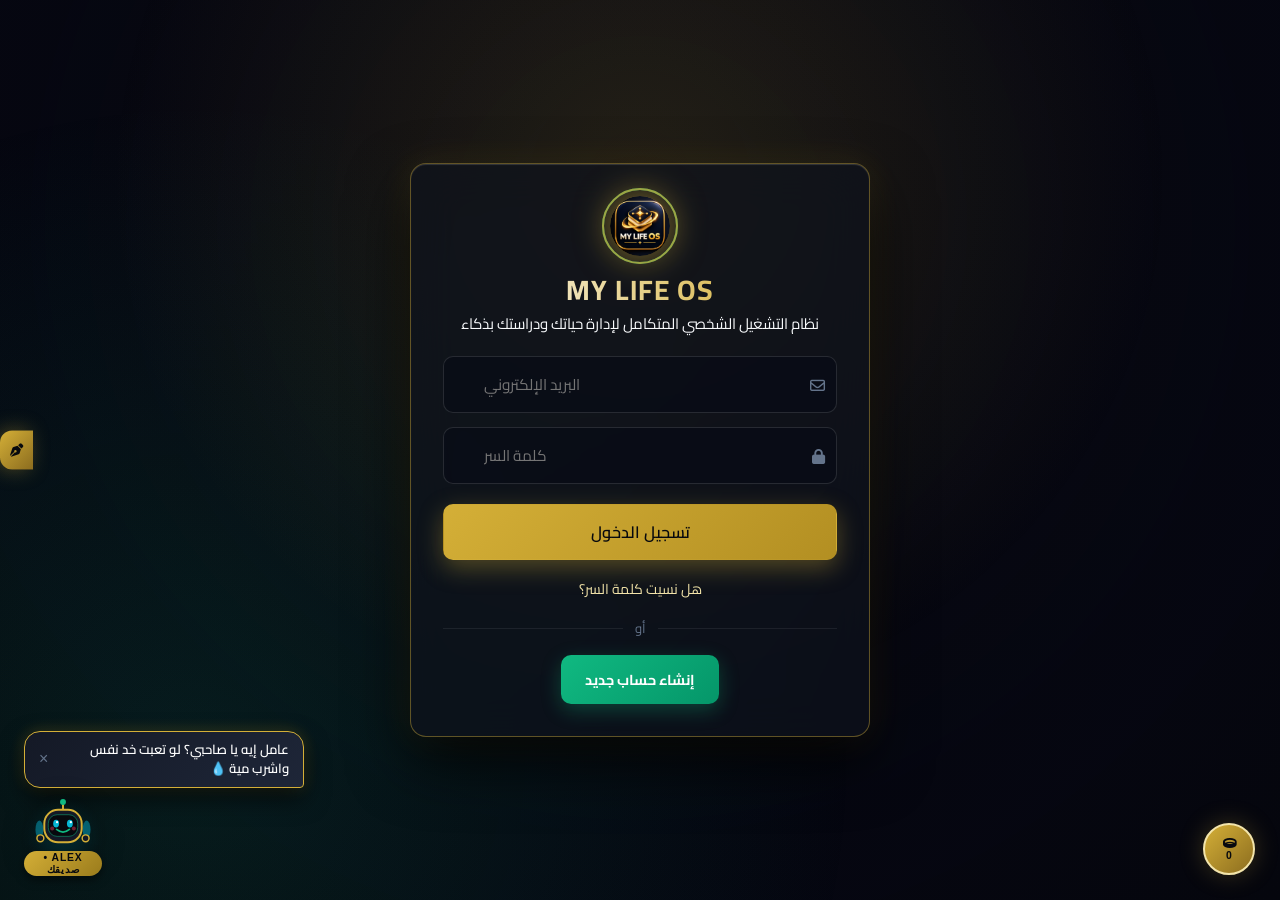
==== index.html @ 6764533e "Update index.html" ====
<!DOCTYPE html>
<html lang="ar" dir="rtl" data-theme="dark" data-font-size="normal">
<head>
  <meta charset="UTF-8" />
  <meta name="viewport" content="width=device-width, initial-scale=1.0, maximum-scale=5.0" />
  <meta name="theme-color" content="#07090e" />
  <meta name="description" content="MY LIFE OS — Complete Personal Life Operating System powered by Firebase & AI" />
  <title>MY LIFE OS | نظام تشغيل الحياة الشخصي</title>
<link rel="icon" type="image/svg+xml" href="data:image/svg+xml,<svg xmlns='http://www.w3.org/2000/svg' viewBox='0 0 100 100'><rect width='100' height='100' rx='24' fill='%2307090e'/><circle cx='50' cy='50' r='32' fill='%23d4af37'/></svg>" />
  <link rel="manifest" href="manifest.json" />
<!-- Google Fonts: Cairo & Inter -->
  <link rel="preconnect" href="https://fonts.googleapis.com">
  <link rel="preconnect" href="https://fonts.gstatic.com" crossorigin>
  <link href="https://fonts.googleapis.com/css2?family=Cairo:wght@400;500;600;700;800&family=Inter:wght@400;500;600;700&display=swap" rel="stylesheet">

  <!-- FontAwesome Icons -->
  <link rel="stylesheet" href="https://cdnjs.cloudflare.com/ajax/libs/font-awesome/6.5.1/css/all.min.css" />

  <!-- Chart.js for Real Firestore Analytics -->
  <script src="https://cdn.jsdelivr.net/npm/chart.js@4.4.1/dist/chart.umd.min.js"></script>

  <!-- Main Stylesheet -->
  <link rel="stylesheet" href="style.css" />
</head>
<body>

  <!-- Global Toast & Status Notification Bar -->
   <!-- شاشة حجب الهواتف (PC / Laptop Only Guard - English) -->
  <div id="desktop-only-guard" class="desktop-only-guard">
    <div class="desktop-guard-card">
      <div class="guard-icon-wrap">
        <i class="fa-solid fa-desktop"></i>
      </div>
      <h2>Desktop Experience Required</h2>
      <p><strong>MY LIFE OS</strong> is a high-performance personal operating system engineered exclusively for <strong>Desktop & Laptop</strong> workstations.</p>
      <div class="guard-badge">
        <i class="fa-solid fa-triangle-exclamation"></i> Mobile & Phone browsers are not supported. Please open this platform on your PC or Laptop.
      </div>
    </div>
  </div>

<!-- 7. النافذة العائمة المصغرة الاحترافية (Compact Mini-HUD 200x60) -->
  <div id="mini-floating-pomo" class="mini-floating-pomo hidden">
    <div class="mini-hud-top">
      <span class="live-dot"></span>
      <span id="mini-hud-tree">🌱</span>
      <strong id="mini-pomo-time">25:00</strong>
      <button type="button" id="btn-mini-pomo-pause" class="btn-icon-xs" title="إيقاف/تشغيل"><i class="fa-solid fa-pause"></i></button>
      <button type="button" id="btn-mini-pomo-open" class="btn-icon-xs gold-text" title="تكبير المؤقت"><i class="fa-solid fa-expand"></i></button>
    </div>
    <div class="mini-hud-progress-track">
      <div id="mini-pomo-bar" class="mini-hud-progress-fill" style="width: 0%"></div>
    </div>
  </div>

  <!-- 1. شاشة قفل النظام الذكية بكود PIN (Smart Auto-Lock Screen - Alt+L) -->
  <div id="pin-lock-overlay" class="pin-lock-overlay hidden">
    <div class="pin-lock-card luxury-glass-card">
      <div class="brand-logo-circle pulse-gold-ring">
        <img src="logo.png" alt="Logo" class="brand-logo-img" onerror="this.style.display='none'" />
      </div>
      <h2 class="shimmer-title mt-2">MY LIFE <span>OS</span> LOCKED</h2>
      <p id="pin-lock-clock" class="gold-text" style="font-family:'Inter',sans-serif; font-size:1.5rem; font-weight:800; margin:6px 0;">00:00</p>
      <p class="small-muted mb-2">النظام مؤمّن لحماية خصوصيتك. أدخل كود الـ PIN (4 أرقام) للمتابعة:</p>
      <form id="pin-unlock-form" class="pin-input-wrap">
        <input type="password" id="pin-unlock-input" maxlength="4" pattern="[0-9]*" inputmode="numeric" placeholder="••••" required autofocus />
        <button type="submit" class="btn btn-gold btn-block mt-2"><i class="fa-solid fa-unlock-keyhole"></i> فتح النظام</button>
      </form>
    </div>
  </div>
  <div id="toast-container" class="toast-container" aria-live="polite"></div>

  <!-- Network Offline Banner -->
  <div id="network-banner" class="network-banner hidden">
    <i class="fa-solid fa-wifi-slash"></i>
    <span data-i18n="offline_warning">أنت غير متصل بالإنترنت حالياً. لن يتم اعتماد العمليات حتى نجاح المزامنة مع Firebase.</span>
  </div>

<!-- طبقة الخلفية السينمائية الفخمة (الشخصية الغامضة / الأنمي) بدون أي بطء للجهاز -->
  <div id="custom-app-wallpaper" class="custom-app-wallpaper"></div>

<!-- =========================================================
       1. AUTHENTICATION VIEW (SLEEK FACEBOOK-STYLE UI + LOGO.PNG)
  ========================================================== -->
  <section id="auth-view" class="auth-wrapper">
    <div class="auth-card luxury-glass-card">
      <div class="auth-brand">
        <div class="brand-logo-circle pulse-gold-ring">
          <img src="logo.png" alt="MY LIFE OS" class="brand-logo-img" onerror="this.style.display='none';this.nextElementSibling.style.display='inline-block';" />
          <i class="fa-solid fa-layer-group" style="display:none;"></i>
        </div>
        <h1 class="shimmer-title">MY LIFE <span>OS</span></h1>
        <p id="auth-subtitle-text">نظام التشغيل الشخصي المتكامل لإدارة حياتك ودراستك بذكاء</p>
      </div>

      <!-- Auth Form -->
      <form id="auth-form" autocomplete="on">
        <div id="auth-name-group" class="form-group hidden">
          <div class="input-icon-wrap">
            <i class="fa-regular fa-user"></i>
            <input type="text" id="auth-name" placeholder="الاسم الكامل (مثال: Ahmed M Hosny)" />
          </div>
        </div>

        <div class="form-group">
          <div class="input-icon-wrap">
            <i class="fa-regular fa-envelope"></i>
            <input type="email" id="auth-email" required placeholder="البريد الإلكتروني" dir="ltr" />
          </div>
        </div>

        <div id="auth-password-group" class="form-group">
          <div class="input-icon-wrap">
            <i class="fa-solid fa-lock"></i>
            <input type="password" id="auth-password" minlength="6" placeholder="كلمة السر" dir="ltr" />
          </div>
        </div>

        <button type="submit" id="btn-auth-submit" class="btn btn-gold btn-block btn-luxury-shine">
          <span id="auth-submit-label">تسجيل الدخول</span>
        </button>
      </form>

      <!-- روابط التنقل الأنيقة على طريقة فيسبوك -->
      <div class="fb-style-auth-footer">
        <button type="button" id="btn-forgot-pass-link" class="fb-forgot-link">هل نسيت كلمة السر؟</button>

        <div class="fb-auth-divider"><span>أو</span></div>

        <button type="button" id="btn-switch-auth-mode" class="btn btn-create-account">
          إنشاء حساب جديد
        </button>
      </div>
    </div>
  </section>
  <!-- =========================================================
       2. MAIN APPLICATION SHELL (PROTECTED)
  ========================================================== -->
  <div id="app-shell" class="app-shell hidden">

    <!-- Desktop Sidebar -->
    <aside id="sidebar" class="sidebar">
<div class="sidebar-header">
        <div class="brand-box">
          <div class="brand-icon">
            <img src="logo.png" alt="Logo" class="sidebar-logo-img" />
          </div>
          <div>
            <h2>MY LIFE <span>OS</span></h2>
            <small id="sidebar-user-status">Online • Synced</small>
          </div>
        </div>
        <!-- نظام المستويات ونقاط الخبرة التحفيزي (XP & Leveling) -->
        <div class="xp-level-box mt-2">
          <div class="flex-between">
            <span id="user-level-badge" class="badge badge-gold">Lv. 1 • المبتدئ الطموح</span>
            <small id="user-xp-text" class="small-muted">0 XP</small>
          </div>
          <div class="progress-bar-track">
            <div id="user-xp-bar" class="progress-bar-fill" style="width: 10%"></div>
          </div>
        </div>
      </div>

      <nav class="sidebar-nav">
        <button class="nav-item active" data-view="dashboard">
          <i class="fa-solid fa-gauge-high"></i> <span data-i18n="nav_dashboard">لوحة التحكم</span>
        </button>
        <button class="nav-item" data-view="tasks">
          <i class="fa-solid fa-list-check"></i> <span data-i18n="nav_tasks">إدارة المهام</span>
        </button>
        <button class="nav-item" data-view="calendar">
          <i class="fa-regular fa-calendar-days"></i> <span data-i18n="nav_calendar">التقويم والمواعيد</span>
        </button>
        <button class="nav-item" data-view="university">
          <i class="fa-solid fa-graduation-cap"></i> <span data-i18n="nav_university">الجامعة والدراسة</span>
        </button>
        <button class="nav-item" data-view="islamic">
          <i class="fa-solid fa-mosque"></i> <span data-i18n="nav_islamic">القرآن والعبادة</span>
        </button>
        <button class="nav-item" data-view="projects">
          <i class="fa-solid fa-code-branch"></i> <span data-i18n="nav_projects">المشاريع والبرمجة</span>
        </button>
        <button class="nav-item" data-view="languages">
          <i class="fa-solid fa-language"></i> <span data-i18n="nav_languages">تطوير الذات واللغات</span>
        </button>
        <button class="nav-item" data-view="finance">
          <i class="fa-solid fa-wallet"></i> <span data-i18n="nav_finance">الإدارة المالية</span>
        </button>
        <button class="nav-item" data-view="notes">
          <i class="fa-regular fa-note-sticky"></i> <span data-i18n="nav_notes">الملاحظات والمعرفة</span>
        </button>
        <button class="nav-item" data-view="files">
          <i class="fa-solid fa-vault"></i> <span data-i18n="nav_files">خزنة الملفات</span>
        </button>
        <button class="nav-item" data-view="media">
          <i class="fa-solid fa-circle-play"></i> <span data-i18n="nav_media">مركز الوسائط والروابط</span>
        </button>
        <button class="nav-item" data-view="ai">
          <i class="fa-solid fa-wand-magic-sparkles"></i> <span data-i18n="nav_ai">المساعد الذكي AI</span>
        </button>
        <button class="nav-item" data-view="reports">
          <i class="fa-solid fa-chart-pie"></i> <span data-i18n="nav_reports">التقارير والإحصائيات</span>
        </button>
        <button class="nav-item" data-view="search">
          <i class="fa-solid fa-magnifying-glass"></i> <span data-i18n="nav_search">محرك البحث الشامل</span>
        </button>
        <button class="nav-item" data-view="settings">
          <i class="fa-solid fa-sliders"></i> <span data-i18n="nav_settings">الإعدادات والحساب</span>
        </button>
      </nav>

      <div class="sidebar-footer">
        <div class="user-mini-card" id="btn-open-profile">
          <img id="user-avatar-img" src="https://ui-avatars.com/api/?name=User&background=d4af37&color=07090e" alt="Avatar" />
          <div class="user-mini-info">
            <strong id="user-display-name">...</strong>
            <small id="user-display-email">...</small>
          </div>
        </div>
        <button id="btn-logout-sidebar" class="btn-icon-danger" title="تسجيل الخروج">
          <i class="fa-solid fa-power-off"></i>
        </button>
      </div>
    </aside>

    <!-- Main Workspace Area -->
    <main class="main-content">

      <!-- Top Header -->
      <header class="topbar">
        <div class="topbar-start">
          <button id="btn-mobile-menu" class="btn-icon mobile-only" aria-label="Menu">
            <i class="fa-solid fa-bars"></i>
          </button>
          <div>
            <h1 id="current-view-title">لوحة التحكم</h1>
            <p id="live-datetime" class="datetime-text">...</p>
          </div>
        </div>

        <div class="topbar-end">
          <button id="btn-quick-search" class="btn-icon" title="بحث شامل">
            <i class="fa-solid fa-magnifying-glass"></i>
          </button>
          <button id="btn-quick-ai" class="btn-icon gold-glow" title="المساعد الذكي">
            <i class="fa-solid fa-wand-magic-sparkles"></i>
          </button>
          <!-- زر البومودورو وأصوات التركيز الذهني -->
          <button id="btn-topbar-pomo" class="btn-icon" title="مؤقت بومودورو للتركيز">
            <i class="fa-solid fa-stopwatch"></i>
            <span id="topbar-pomo-badge" class="pomo-mini-badge hidden">25:00</span>
          </button>
          <button id="btn-topbar-ambient" class="btn-icon" title="أصوات التركيز والمطر">
            <i class="fa-solid fa-headphones"></i>
          </button>
          <button id="btn-wallpaper-studio" class="btn-icon gold-glow" title="تغيير خلفية الموقع والمؤقت (صور غامضة / أنمي / صورتك الخاصة)">
            <i class="fa-solid fa-image"></i>
          </button>
<!-- أزرار الأوامر الصوتية، قفل الشاشة، درع الخصوصية، ووضع التركيز -->
          <button id="btn-voice-cmd" class="btn-icon gold-glow" title="الأوامر الصوتية السريعة (قل: أضف مهمة، شغل إذاعة القاهرة، افتح البومودورو...)">
            <i class="fa-solid fa-microphone-lines"></i>
          </button>
          <button id="btn-lock-screen" class="btn-icon" title="قفل الشاشة بكود PIN (Alt+L)">
            <i class="fa-solid fa-lock"></i>
          </button>
          <button id="btn-privacy-shield" class="btn-icon" title="درع الخصوصية (إخفاء الأرقام)">
            <i class="fa-solid fa-eye"></i>
          </button>
          <button id="btn-zen-mode" class="btn-icon" title="وضع التركيز المطلق (Zen Mode)">
            <i class="fa-solid fa-compress"></i>
          </button>
          <button id="btn-open-cmd" class="btn btn-outline btn-sm" title="لوحة الأوامر السريعة">
            <i class="fa-solid fa-terminal"></i> <span class="cmd-shortcut">Ctrl+K</span>
          </button>
          <button id="btn-theme-toggle" class="btn-icon" title="تبديل المظهر">
            <i class="fa-solid fa-moon"></i>
          </button>
          <button id="btn-lang-toggle" class="btn-icon" title="تغيير اللغة">
            <span class="lang-code">EN</span>
          </button>
          <button id="btn-install-pwa" class="btn btn-gold btn-sm hidden">
            <i class="fa-solid fa-download"></i> <span data-i18n="install_app">تثبيت التطبيق</span>
          </button>
        </div>
      </header>



      <!-- =====================================================
           VIEW 1: DASHBOARD
      ====================================================== -->
      <section id="view-dashboard" class="view-section active">
<!-- البانر الرئيسي المدمج مع الموجز الذكي المتفاعل مع الوقت (صباحاً / مساءً) -->
<div class="welcome-banner">
          <div style="max-width: 680px;">
            <div class="flex-between" style="justify-content:flex-start; gap:10px; margin-bottom:6px; flex-wrap:wrap;">
              <span id="briefing-time-badge" class="badge badge-gold"><i class="fa-solid fa-wand-magic-sparkles"></i> موجز القيادة الذكي</span>
              <span class="small-muted" id="briefing-time-label">تحديث لحظي</span>
              <button type="button" id="btn-speak-briefing" class="btn btn-xs btn-outline" title="استمع لملخص يومك ومهامك بصوت مسموع">
                <i class="fa-solid fa-volume-high gold-text"></i> اقرأ لي موجز اليوم صوتياً
              </button>
            </div>
            <h2><span id="time-greeting-prefix">مرحباً بعودتك،</span> <span id="dash-user-name" class="gold-text">...</span></h2>
            <p id="morning-briefing-text" class="briefing-content">جاري تحليل يومك ومهامك الحالية...</p>
          </div>
          <div class="quick-actions-row">
            <button class="btn btn-gold btn-sm" data-quick-add="task"><i class="fa-solid fa-plus"></i> مهمة</button>
            <button class="btn btn-outline btn-sm" data-quick-add="expense"><i class="fa-solid fa-coins"></i> معاملة</button>
            <button class="btn btn-outline btn-sm" data-quick-add="note"><i class="fa-solid fa-pen"></i> ملاحظة</button>
            <button class="btn btn-outline btn-sm" data-quick-add="event"><i class="fa-regular fa-calendar-plus"></i> موعد</button>
            <button id="btn-open-time-capsule" class="btn btn-outline btn-sm"><i class="fa-solid fa-hourglass-half gold-text"></i> كبسولة الزمن</button>
            <button id="btn-generate-daily-card" class="btn btn-gold btn-sm"><i class="fa-solid fa-trophy"></i> بطاقة إنجازي</button>
          </div>
        </div>

        <!-- شريط الطاقة + رادار الاختبارات + شبكة الالتزام -->
        <div class="super-os-bar">
          <div class="os-mini-widget">
            <div class="flex-between">
              <strong><i class="fa-solid fa-battery-full gold-text"></i> طاقتك الحالية</strong>
              <span id="energy-advice-badge" class="badge badge-gold">اختر حالتك</span>
            </div>
            <div class="energy-pills-row mt-2">
              <button type="button" class="energy-btn" data-energy="high">🔥 عالية جداً</button>
              <button type="button" class="energy-btn" data-energy="medium">⚡ متوسطة</button>
              <button type="button" class="energy-btn" data-energy="low">☕ هادئة</button>
            </div>
          </div>

          <div class="os-mini-widget" id="exam-radar-widget">
            <div class="flex-between">
              <strong><i class="fa-solid fa-satellite-dish gold-text"></i> رادار الاختبارات والمراجعة المتباعدة</strong>
              <span id="exam-radar-badge" class="badge badge-emerald">آمن</span>
            </div>
            <p id="exam-radar-text" class="small-muted mt-2">لا توجد اختبارات عاجلة خلال 48 ساعة.</p>
          </div>

          <div class="os-mini-widget">
            <div class="flex-between">
              <strong><i class="fa-solid fa-fire-flame-curved gold-text"></i> سلسلة الالتزام (Heatmap)</strong>
              <button type="button" id="btn-customize-dash" class="btn btn-xs btn-outline">
                <i class="fa-solid fa-table-columns"></i> الكروت
              </button>
            </div>
            <div id="habit-heatmap-grid" class="habit-heatmap-grid mt-2"></div>
          </div>
        </div>

        <!-- كروت الإحصائيات بستايل SHADOW CORE مع أشرطة التقدم المضيئة -->
        <div class="kpi-grid">
          <div class="kpi-card shadow-kpi">
            <div class="flex-between" style="width:100%">
              <div class="kpi-info">
                <span class="kpi-label">مهام اليوم المتبقية</span>
                <h3 id="kpi-tasks-today">0</h3>
                <small id="kpi-tasks-sub">0 مكتملة من 0</small>
              </div>
              <div class="kpi-icon gold"><i class="fa-solid fa-list-check"></i></div>
            </div>
            <div class="progress-bar-track"><div id="kpi-bar-tasks" class="progress-bar-fill" style="width:0%"></div></div>
          </div>

          <div class="kpi-card shadow-kpi">
            <div class="flex-between" style="width:100%">
              <div class="kpi-info">
                <span class="kpi-label">الصلوات المسجلة اليوم</span>
                <h3 id="kpi-prayers-today">0 / 5</h3>
                <small id="kpi-quran-sub">الورد اليومي: 0 آية</small>
              </div>
              <div class="kpi-icon emerald"><i class="fa-solid fa-mosque"></i></div>
            </div>
            <div class="progress-bar-track"><div id="kpi-bar-prayers" class="progress-bar-fill" style="width:0%"></div></div>
          </div>

          <div class="kpi-card shadow-kpi">
            <div class="flex-between" style="width:100%">
              <div class="kpi-info">
                <span class="kpi-label">المشاريع والمواد النشطة</span>
                <h3 id="kpi-active-projects">0</h3>
                <small id="kpi-projects-sub">متوسط الإنجاز: 0%</small>
              </div>
              <div class="kpi-icon blue"><i class="fa-solid fa-code-branch"></i></div>
            </div>
            <div class="progress-bar-track"><div id="kpi-bar-projects" class="progress-bar-fill" style="width:0%"></div></div>
          </div>

          <div class="kpi-card shadow-kpi">
            <div class="flex-between" style="width:100%">
              <div class="kpi-info">
                <span class="kpi-label">صافي الرصيد الحالي</span>
                <h3 id="kpi-net-balance">0 EGP</h3>
                <small id="kpi-expense-month">مصروفات الشهر: 0</small>
              </div>
              <div class="kpi-icon purple"><i class="fa-solid fa-wallet"></i></div>
            </div>
            <div class="progress-bar-track"><div id="kpi-bar-finance" class="progress-bar-fill" style="width:65%"></div></div>
          </div>
        </div>

        <!-- Dashboard Widgets Grid -->
        <div class="dashboard-grid">
          <div class="card">
            <div class="card-header">
              <h3><i class="fa-solid fa-bolt gold-text"></i> أولويات ومهام اليوم</h3>
              <button class="btn-link" data-goto="tasks">عرض الكل</button>
            </div>
            <div id="dash-priority-tasks" class="widget-body"></div>
          </div>

          <div class="card">
            <div class="card-header">
              <h3><i class="fa-regular fa-calendar-check gold-text"></i> المواعيد والامتحانات القادمة</h3>
              <button class="btn-link" data-goto="calendar">التقويم</button>
            </div>
            <div id="dash-upcoming-events" class="widget-body"></div>
          </div>

          <div class="card">
            <div class="card-header">
              <h3><i class="fa-solid fa-diagram-project gold-text"></i> تقدم المشاريع والمواد</h3>
              <button class="btn-link" data-goto="projects">المشاريع</button>
            </div>
            <div id="dash-active-projects" class="widget-body"></div>
          </div>
<div class="card">
            <div class="card-header">
              <h3><i class="fa-regular fa-note-sticky gold-text"></i> آخر الملاحظات المثبتة</h3>
              <button class="btn-link" data-goto="notes">الملاحظات</button>
            </div>
            <div id="dash-recent-notes" class="widget-body"></div>
          </div>

<div class="card">
            <div class="card-header">
              <h3><i class="fa-solid fa-vault gold-text"></i> كبسولة الزمن (رسائل للمستقبل)</h3>
              <button class="btn-link" id="btn-add-capsule-card">+ رسالة جديدة</button>
            </div>
            <div id="dash-time-capsules" class="widget-body"></div>
          </div>

          <div class="card">
            <div class="card-header">
              <h3><i class="fa-solid fa-tree gold-text"></i> حديقة أشجار التركيز (Habit Forest)</h3>
              <span id="forest-count-badge" class="badge badge-emerald">0 شجرة مثمرة</span>
            </div>
            <div id="dash-habit-forest" class="widget-body"></div>
          </div>
        </div>
      </section>

      <!-- =====================================================
           VIEW 2: TASK MANAGEMENT
      ====================================================== -->
      <section id="view-tasks" class="view-section">
        <div class="section-toolbar">
          <div class="filters-row">
            <input type="search" id="task-search" class="input-sm" placeholder="ابحث في المهام..." />
            <select id="task-filter-status" class="select-sm">
              <option value="all">كل الحالات</option>
              <option value="Pending">قيد الانتظار (Pending)</option>
              <option value="In Progress">جاري التنفيذ (In Progress)</option>
              <option value="Completed">مكتملة (Completed)</option>
              <option value="Cancelled">ملغاة (Cancelled)</option>
            </select>
            <select id="task-filter-priority" class="select-sm">
              <option value="all">كل الأولويات</option>
              <option value="Urgent">عاجل (Urgent)</option>
              <option value="High">مرتفع (High)</option>
              <option value="Medium">متوسط (Medium)</option>
              <option value="Low">منخفض (Low)</option>
            </select>
            <select id="task-filter-range" class="select-sm">
              <option value="all">كل الأوقات</option>
              <option value="today">مهام اليوم</option>
              <option value="week">هذا الأسبوع</option>
              <option value="month">هذا الشهر</option>
              <option value="overdue">المتأخرة (Overdue)</option>
            </select>
          </div>
<div class="filters-row">
            <button type="button" id="btn-toggle-kanban" class="btn btn-outline btn-sm">
              <i class="fa-solid fa-table-columns gold-text"></i> <span id="kanban-toggle-label">عرض لوحة Kanban</span>
            </button>
            <button id="btn-open-task-modal" class="btn btn-gold btn-sm">
              <i class="fa-solid fa-plus"></i> إضافة مهمة جديدة
            </button>
          </div>
        </div>

        <div id="tasks-list-container" class="items-grid"></div>
      </section>

      <!-- =====================================================
           VIEW 3: CALENDAR
      ====================================================== -->
      <section id="view-calendar" class="view-section">
        <div class="section-toolbar">
          <div class="calendar-nav">
            <button id="cal-prev" class="btn btn-outline btn-sm"><i class="fa-solid fa-chevron-right"></i></button>
            <h3 id="cal-current-label">...</h3>
            <button id="cal-next" class="btn btn-outline btn-sm"><i class="fa-solid fa-chevron-left"></i></button>
          </div>
          <div class="filters-row">
            <div class="btn-group">
              <button class="btn btn-sm btn-outline active" data-cal-mode="month">شهري</button>
              <button class="btn btn-sm btn-outline" data-cal-mode="week">أسبوعي</button>
              <button class="btn btn-sm btn-outline" data-cal-mode="day">يومي</button>
            </div>
            <button id="btn-open-event-modal" class="btn btn-gold btn-sm">
              <i class="fa-solid fa-plus"></i> إضافة حدث / موعد
            </button>
          </div>
        </div>

        <div class="calendar-layout">
          <div class="card calendar-board-card">
            <div id="calendar-grid-container"></div>
          </div>
          <div class="card">
            <div class="card-header">
              <h3>الأحداث والمواعيد المسجلة</h3>
            </div>
            <div id="calendar-events-list" class="widget-body"></div>
          </div>
        </div>
      </section>

      <!-- =====================================================
           VIEW 4: UNIVERSITY
      ====================================================== -->
      <section id="view-university" class="view-section">
        <div class="section-toolbar">
          <div class="btn-group">
            <button class="btn btn-outline active" data-uni-tab="subjects">المواد والجدول</button>
            <button class="btn btn-outline" data-uni-tab="lectures">المحاضرات والتكليفات</button>
            <button class="btn btn-outline" data-uni-tab="grades">الامتحانات والدرجات</button>
          </div>
<div class="filters-row">
            <button id="btn-add-subject" class="btn btn-gold btn-sm"><i class="fa-solid fa-book-medical"></i> مادة جديدة</button>
            <button id="btn-add-lecture" class="btn btn-outline btn-sm"><i class="fa-solid fa-file-circle-plus"></i> محاضرة / واجب</button>
            <button id="btn-gpa-simulator" class="btn btn-outline btn-sm"><i class="fa-solid fa-calculator gold-text"></i> حاسبة GPA والامتياز</button>
            <button id="btn-exam-crunch-mode" class="btn btn-danger btn-sm"><i class="fa-solid fa-fire"></i> طوارئ ليلة الامتحان</button>
            <button id="btn-feynman-ai" class="btn btn-outline btn-sm"><i class="fa-solid fa-brain gold-text"></i> محاكي فاينمان AI</button>
          </div>
        </div>

        <div id="uni-subjects-panel" class="uni-panel">
          <div id="subjects-container" class="items-grid"></div>
        </div>

        <div id="uni-lectures-panel" class="uni-panel hidden">
          <div id="lectures-container" class="items-grid"></div>
        </div>

        <div id="uni-grades-panel" class="uni-panel hidden">
          <div class="card">
            <div class="card-header">
              <h3>سجل الدرجات وحساب المعدل الفعلي</h3>
              <span id="uni-overall-avg" class="badge badge-gold">المتوسط التراكمي: 0%</span>
            </div>
            <div id="grades-container" class="widget-body"></div>
          </div>
        </div>
      </section>

      <!-- =====================================================
           VIEW 5: ISLAMIC LIFE (QURAN & WORSHIP)
      ====================================================== -->
      <section id="view-islamic" class="view-section">
<!-- شريط منبه صيام النوافل ومصحف الحفظ التلقائي -->
        <div class="section-toolbar">
          <div class="flex-between" style="gap:12px; flex-wrap:wrap;">
            <span id="fasting-reminder-badge" class="badge badge-gold">
              <i class="fa-solid fa-moon"></i> جاري فحص أيام الصيام المستحبة...
            </span>
            <span id="quran-bookmark-label" class="small-muted">آخر وقف مصحف: صفحة 1 - سورة الفاتحة</span>
          </div>
          <div class="filters-row">
            <button type="button" id="btn-khatmah-settings" class="btn btn-outline btn-sm">
              <i class="fa-solid fa-kaaba gold-text"></i> خطة الختمة الذكية
            </button>
            <button type="button" id="btn-open-quran-reader" class="btn btn-gold btn-sm">
              <i class="fa-solid fa-book-open-reader"></i> فتح المصحف وحفظ الوقف التلقائي
            </button>
          </div>
        </div>

        <!-- كارت ختمة القرآن الذكية وحاسبة الورد اليومي (Smart Khatmah Planner) -->
        <div class="card mb-4" style="margin-bottom: 18px;">
          <div class="flex-between" style="flex-wrap:wrap; gap:12px;">
            <div>
              <h3><i class="fa-solid fa-book-quran gold-text"></i> ختمة القرآن الذكية وحاسبة الختم (604 صفحة)</h3>
              <p id="khatmah-daily-advice" class="small-muted mt-1">حدد مدة الختمة ليحسب لك النظام الورد اليومي المطلوب بالصفحات.</p>
            </div>
            <div class="filters-row">
              <span id="khatmah-pct-badge" class="badge badge-emerald">إنجاز الختمة: 0%</span>
              <button type="button" id="btn-khatmah-done-today" class="btn btn-gold btn-sm">
                <i class="fa-solid fa-check-double"></i> أتممت ورد اليوم (+حفظ)
              </button>
            </div>
          </div>
          <div class="progress-bar-track mt-2">
            <div id="khatmah-progress-bar" class="progress-bar-fill" style="width: 0%"></div>
          </div>
        </div>
        <!-- مشغل القرآن الكريم الصوتي المباشر بأشهر القراء -->
<!-- الإذاعات المباشرة (إذاعة القرآن الكريم من القاهرة + أشهر الإذاعات) والمشغل الصوتي -->
        <div class="card mb-4" style="margin-bottom: 18px;">
          <!-- صف البث الإذاعي المباشر 24/7 -->
          <div class="flex-between" style="flex-wrap:wrap; gap:12px; padding-bottom:14px; border-bottom:1px solid var(--border-subtle);">
            <div>
              <div class="flex-between" style="justify-content:flex-start; gap:8px;">
                <h3><i class="fa-solid fa-tower-broadcast gold-text"></i> البث المباشر للإذاعات الإسلامية (24 ساعة)</h3>
                <span id="radio-live-indicator" class="badge badge-danger hidden"><span class="live-dot" style="background:#ef4444; box-shadow:0 0 8px #ef4444;"></span> مباشر الآن</span>
              </div>
              <small id="radio-current-station-label" class="small-muted">اختر إذاعة القرآن الكريم من القاهرة أو أي إذاعة مباشرة لتعمل في الخلفية أثناء مذاكرتك</small>
            </div>
            <div class="filters-row">
              <button type="button" id="btn-cairo-radio-quick" class="btn btn-gold btn-sm">
                <i class="fa-solid fa-radio"></i> 🇪🇬 إذاعة القرآن الكريم من القاهرة (مباشر)
              </button>
              <select id="live-radio-select" class="select-sm">
                <option value="cairo">🇪🇬 إذاعة القرآن الكريم من القاهرة (البث الرسمي)</option>
                <option value="https://backup.qurango.net/radio/abdulbasit_abdulsamad_mojawwad">🎙️ إذاعة الشيخ عبد الباسط عبد الصمد (مجود)</option>
                <option value="https://backup.qurango.net/radio/mohammed_siddiq_alminshawi_mojawwad">🎙️ إذاعة الشيخ محمد صديق المنشاوي (مجود)</option>
                <option value="https://backup.qurango.net/radio/mahmoud_khalil_alhussary_mojawwad">🎙️ إذاعة الشيخ محمود خليل الحصري</option>
                <option value="https://backup.qurango.net/radio/mustafa_ismail">🎙️ إذاعة الشيخ مصطفى إسماعيل</option>
                <option value="https://backup.qurango.net/radio/mohammad_refaat">🎙️ إذاعة الشيخ محمد رفعت (تراث نادر)</option>
                <option value="https://backup.qurango.net/radio/mahmoud_ali_albanna_mojawwad">🎙️ إذاعة الشيخ محمود علي البنا</option>
                <option value="https://backup.qurango.net/radio/haram">🕋 إذاعة الحرم المكي والتلاوات الحجازية</option>
                <option value="https://backup.qurango.net/radio/salma">🌿 إذاعة التلاوات الخاشعة الهادئة</option>
                <option value="https://backup.qurango.net/radio/tafseer">📖 إذاعة تفسير القرآن الكريم</option>
                <option value="https://backup.qurango.net/radio/roqiah">🛡️ إذاعة الرقية الشرعية وآيات السكينة</option>
                <option value="https://backup.qurango.net/radio/athkar">☀️ إذاعة أذكار الصباح والمساء</option>
                <option value="https://backup.qurango.net/radio/fatwa">📚 إذاعة الفتاوى والعلوم الشرعية</option>
              </select>
              <button type="button" id="btn-play-live-radio" class="btn btn-outline btn-sm">
                <i class="fa-solid fa-satellite-dish gold-text"></i> تشغيل الإذاعة المختارة
              </button>
            </div>
          </div>

          <!-- صف اختيار السور والقراء حسب الطلب -->
          <div class="flex-between mt-2" style="flex-wrap:wrap; gap:12px;">
            <div>
              <strong><i class="fa-solid fa-headphones-simple gold-text"></i> أو اختر سورة محددة بصوت قارئك المفضل:</strong>
            </div>
            <div class="filters-row">
              <select id="quran-reciter-select" class="select-sm">
                <option value="https://server8.mp3quran.net/afs">الشيخ مشاري راشد العفاسي</option>
                <option value="https://server10.mp3quran.net/minsh">الشيخ محمد صديق المنشاوي</option>
                <option value="https://server13.mp3quran.net/husr">الشيخ محمود خليل الحصري</option>
                <option value="https://server7.mp3quran.net/basit">الشيخ عبد الباسط عبد الصمد</option>
                <option value="https://server11.mp3quran.net/yasser">الشيخ ياسر الدوسري</option>
                <option value="https://server6.mp3quran.net/qtm">الشيخ ناصر القطامي</option>
                <option value="https://server12.mp3quran.net/maher">الشيخ ماهر المعيقلي</option>
              </select>
              <select id="quran-surah-select" class="select-sm">
                <option value="001">سورة الفاتحة</option>
                <option value="002">سورة البقرة</option>
                <option value="003">سورة آل عمران</option>
                <option value="018">سورة الكهف</option>
                <option value="019">سورة مريم</option>
                <option value="036">سورة يس</option>
                <option value="055">سورة الرحمن</option>
                <option value="056">سورة الواقعة</option>
                <option value="067">سورة الملك</option>
              </select>
              <button type="button" id="btn-play-quran-stream" class="btn btn-gold btn-sm">
                <i class="fa-solid fa-play"></i> تشغيل السورة
              </button>
            </div>
          </div>
          <audio id="quran-audio-player" controls class="mt-2" style="width:100%; height:40px;"></audio>
        </div>
        <div class="dashboard-grid">
          <!-- كارت مواقيت الصلاة الدقيقة لمصر والعداد التنازلي -->
          <div class="card prayer-times-card">
            <div class="card-header">
              <h3><i class="fa-solid fa-kaaba gold-text"></i> مواقيت الصلاة اليوم (توقيت القاهرة)</h3>
              <span id="next-prayer-countdown" class="badge badge-gold">جاري الحساب...</span>
            </div>
            <div id="egypt-prayer-times-grid" class="prayer-times-grid"></div>
          </div>
          <!-- Daily Prayers Card -->
          <div class="card">
            <div class="card-header">
              <h3><i class="fa-solid fa-mosque gold-text"></i> سجل الصلوات اليومي</h3>
              <input type="date" id="prayer-date-picker" class="input-sm" />
            </div>
            <div class="prayer-tracker-list" id="prayer-tracker-list">
              <!-- Populated dynamically with Fajr, Dhuhr, Asr, Maghrib, Isha -->
            </div>
          </div>

          <!-- Quran Progress & Hifz Log -->
          <div class="card">
            <div class="card-header">
              <h3><i class="fa-solid fa-book-quran gold-text"></i> ورد القرآن والحفظ والمراجعة</h3>
              <button id="btn-add-quran-log" class="btn btn-gold btn-sm"><i class="fa-solid fa-plus"></i> تسجيل ورد</button>
            </div>
            <div id="quran-logs-container" class="widget-body"></div>
          </div>
        </div>

        <!-- Authentic Adhkar & Islamic Knowledge -->
        <div class="dashboard-grid mt-4">
          <div class="card">
            <div class="card-header">
              <h3><i class="fa-solid fa-sun gold-text"></i> الأذكار الصحيحة المأثورة</h3>
              <div class="btn-group">
                <button class="btn btn-xs btn-outline active" data-adhkar-time="morning">أذكار الصباح</button>
                <button class="btn btn-xs btn-outline" data-adhkar-time="evening">أذكار المساء</button>
              </div>
            </div>
            <div id="adhkar-list-container" class="widget-body"></div>
          </div>

          <div class="card">
            <div class="card-header">
              <h3><i class="fa-solid fa-feather-pointed gold-text"></i> طلب العلم والفوائد العلمية</h3>
              <button id="btn-add-islamic-note" class="btn btn-outline btn-sm"><i class="fa-solid fa-plus"></i> إضافة درس / فائدة</button>
            </div>
            <div id="islamic-study-container" class="widget-body"></div>
          </div>
        </div>
      </section>

<!-- =====================================================
           VIEW 6: PROJECTS & CODING (DEV ENGINEERING HUB)
      ====================================================== -->
      <section id="view-projects" class="view-section">
        <div class="section-toolbar">
          <div class="filters-row">
            <input type="search" id="project-search" class="input-sm" placeholder="ابحث في المشاريع والتقنيات..." />
            <button type="button" id="btn-open-snippets" class="btn btn-outline btn-sm">
              <i class="fa-solid fa-code gold-text"></i> خزنة الأكواد (Snippets)
            </button>
            <button type="button" id="btn-open-buglog" class="btn btn-outline btn-sm">
              <i class="fa-solid fa-bug gold-text"></i> سجل الأخطاء (Bug Log)
            </button>
<button type="button" id="btn-open-roadmap" class="btn btn-outline btn-sm">
              <i class="fa-solid fa-route gold-text"></i> خريطة المهارات (Roadmap)
            </button>
            <button type="button" id="btn-export-portfolio-pdf" class="btn btn-gold btn-sm">
              <i class="fa-solid fa-file-pdf"></i> تصدير CV & Portfolio احترافي
            </button>
          </div>
          <button id="btn-open-project-modal" class="btn btn-gold btn-sm">
            <i class="fa-solid fa-plus"></i> مشروع برمجي جديد
          </button>
        </div>
        <div id="projects-container" class="items-grid"></div>
      </section>

      <!-- =====================================================
           VIEW 7: SELF DEVELOPMENT & LANGUAGES
      ====================================================== -->
      <section id="view-languages" class="view-section">
        <div class="section-toolbar">
          <div class="filters-row">
            <input type="search" id="vocab-search" class="input-sm" placeholder="ابحث في الكلمات أو المعاني..." />
            <select id="vocab-lang-filter" class="select-sm">
              <option value="all">كل اللغات</option>
              <option value="English">English</option>
              <option value="German">Deutsch</option>
              <option value="French">Français</option>
              <option value="Spanish">Español</option>
            </select>
          </div>
          <div class="filters-row">
            <button id="btn-add-vocab" class="btn btn-gold btn-sm"><i class="fa-solid fa-plus"></i> كلمة جديدة</button>
            <button id="btn-add-skill-log" class="btn btn-outline btn-sm"><i class="fa-solid fa-chart-line"></i> تسجيل ممارسة / دورة</button>
          </div>
        </div>

        <div class="dashboard-grid">
          <div class="card">
            <div class="card-header"><h3>قاموس الكلمات والمفردات المحفوظة</h3></div>
            <div id="vocab-container" class="widget-body"></div>
          </div>
          <div class="card">
            <div class="card-header"><h3>سجل المهارات الأربع والدورات</h3></div>
            <div id="skills-log-container" class="widget-body"></div>
          </div>
        </div>
      </section>

      <!-- =====================================================
           VIEW 8: FINANCE MANAGER
      ====================================================== -->
      <section id="view-finance" class="view-section">
        <div class="section-toolbar">
          <div class="filters-row">
            <input type="search" id="finance-search" class="input-sm" placeholder="ابحث في المعاملات..." />
            <select id="finance-type-filter" class="select-sm">
              <option value="all">الكل (دخل ومصروفات)</option>
              <option value="income">الدخل فقط</option>
              <option value="expense">المصروفات فقط</option>
            </select>
          </div>
<div class="filters-row">
            <button id="btn-add-subscription" class="btn btn-outline btn-sm"><i class="fa-solid fa-calendar-check gold-text"></i> اشتراك / قسط شهري</button>
            <button id="btn-add-saving-goal" class="btn btn-outline btn-sm"><i class="fa-solid fa-piggy-bank gold-text"></i> هدف ادخار (الحصالة)</button>
            <button id="btn-set-budget" class="btn btn-outline btn-sm"><i class="fa-solid fa-bullseye"></i> تحديد الميزانية</button>
            <button id="btn-add-transaction" class="btn btn-gold btn-sm"><i class="fa-solid fa-plus"></i> تسجيل معاملة مالية</button>
          </div>
        </div>

        <div class="kpi-grid">
          <div class="kpi-card">
            <div class="kpi-icon emerald"><i class="fa-solid fa-arrow-trend-up"></i></div>
            <div class="kpi-info">
              <span class="kpi-label">إجمالي الدخل</span>
              <h3 id="fin-total-income">0</h3>
            </div>
          </div>
          <div class="kpi-card">
            <div class="kpi-icon danger"><i class="fa-solid fa-arrow-trend-down"></i></div>
            <div class="kpi-info">
              <span class="kpi-label">إجمالي المصروفات</span>
              <h3 id="fin-total-expense">0</h3>
            </div>
          </div>
          <div class="kpi-card">
            <div class="kpi-icon gold"><i class="fa-solid fa-scale-balanced"></i></div>
            <div class="kpi-info">
              <span class="kpi-label">الميزانية الشهرية المحددة</span>
              <h3 id="fin-monthly-budget">غير محددة</h3>
              <small id="fin-budget-status">أضف ميزانيتك للمتابعة</small>
            </div>
          </div>
        </div>

<div class="dashboard-grid">
          <div class="card">
            <div class="card-header"><h3>سجل المعاملات المالية</h3></div>
            <div id="transactions-container" class="widget-body"></div>
          </div>
          <div class="card">
            <div class="card-header">
              <h3><i class="fa-solid fa-rotate gold-text"></i> الالتزامات والاشتراكات الشهرية الثابتة</h3>
              <span id="subs-total-badge" class="badge badge-gold">0 EGP / شهرياً</span>
            </div>
            <div id="subscriptions-container" class="widget-body"></div>
          </div>
          <div class="card">
            <div class="card-header">
              <h3><i class="fa-solid fa-piggy-bank gold-text"></i> الحصالة الذكية وأهداف الادخار</h3>
              <span id="savings-total-badge" class="badge badge-emerald">0 EGP مدخر</span>
            </div>
            <div id="savings-goals-container" class="widget-body"></div>
          </div>
          <div class="card">
            <div class="card-header"><h3>مقارنة الدخل بالمصروفات</h3></div>
            <div class="chart-wrapper">
              <canvas id="finance-chart"></canvas>
            </div>
          </div>
        </div>
      </section>

      <!-- =====================================================
           VIEW 9: NOTES & KNOWLEDGE BASE
      ====================================================== -->
      <section id="view-notes" class="view-section">
        <div class="section-toolbar">
          <div class="filters-row">
            <input type="search" id="notes-search" class="input-sm" placeholder="ابحث في العناوين، المحتوى، أو الوسوم..." />
          </div>
          <div class="filters-row">
            <button id="btn-voice-note" class="btn btn-outline btn-sm"><i class="fa-solid fa-microphone"></i> إملاء صوتي</button>
            <button id="btn-add-note" class="btn btn-gold btn-sm"><i class="fa-solid fa-plus"></i> ملاحظة جديدة</button>
          </div>
        </div>
        <div id="notes-container" class="items-grid"></div>
      </section>

      <!-- =====================================================
           VIEW 10: FILE VAULT (FIREBASE STORAGE)
      ====================================================== -->
      <section id="view-files" class="view-section">
        <div class="section-toolbar">
          <div class="filters-row">
            <input type="search" id="files-search" class="input-sm" placeholder="ابحث في أسماء الملفات أو المجلدات..." />
            <select id="files-folder-filter" class="select-sm">
              <option value="all">كل المجلدات</option>
              <option value="University">الجامعة (University)</option>
              <option value="Projects">المشاريع (Projects)</option>
              <option value="Documents">وثائق عامة (Documents)</option>
              <option value="Media">وسائط (Media)</option>
            </select>
          </div>
          <button id="btn-upload-file" class="btn btn-gold btn-sm">
            <i class="fa-solid fa-cloud-arrow-up"></i> رفع ملف إلى الخزنة
          </button>
        </div>

        <!-- Upload Progress Box -->
        <div id="file-upload-progress-box" class="upload-progress-box hidden">
          <div class="flex-between">
            <span id="upload-filename-label">جاري الرفع...</span>
            <span id="upload-percent-label">0%</span>
          </div>
          <div class="progress-bar-track">
            <div id="upload-progress-bar" class="progress-bar-fill" style="width: 0%"></div>
          </div>
        </div>

        <div id="files-container" class="items-grid"></div>
      </section>

      <!-- =====================================================
           VIEW 11: MEDIA CENTER & LEGAL DOWNLOADER
      ====================================================== -->
      <section id="view-media" class="view-section">
        <div class="dashboard-grid">
          <!-- Link Inspector & Legal Media Downloader -->
          <div class="card">
            <div class="card-header">
              <h3><i class="fa-solid fa-link gold-text"></i> فاحص الروابط، المشاركة، والتنزيل القانوني</h3>
            </div>
            <div class="form-group">
              <label>الصق أي رابط (أو استقبله عبر مشاركة Android Web Share Target)</label>
              <div class="input-action-row">
                <input type="url" id="media-url-input" dir="ltr" placeholder="https://example.com/video.mp4 or YouTube/Social URL" />
                <button id="btn-inspect-url" class="btn btn-gold btn-sm">فحص الرابط</button>
              </div>
            </div>

            <!-- Detected URL Info Panel -->
            <div id="media-inspect-result" class="inspect-box hidden">
              <div class="flex-between">
                <strong id="inspect-platform-name">...</strong>
                <span id="inspect-type-badge" class="badge badge-gold">...</span>
              </div>
              <p id="inspect-url-display" class="small-muted break-all"></p>
              <p id="inspect-legal-notice" class="small-note"></p>

              <div id="media-preview-container" class="media-preview-box"></div>

              <div class="config-actions mt-2">
                <button id="btn-save-link-firestore" class="btn btn-outline btn-sm">
                  <i class="fa-regular fa-bookmark"></i> حفظ في الروابط
                </button>
                <button id="btn-direct-download" class="btn btn-gold btn-sm hidden">
                  <i class="fa-solid fa-download"></i> تنزيل الملف المسموح قانونياً
                </button>
                <button id="btn-cancel-download" class="btn btn-danger btn-sm hidden">
                  <i class="fa-solid fa-xmark"></i> إلغاء التنزيل
                </button>
              </div>

              <!-- Real Stream Download Progress -->
              <div id="media-dl-progress-wrap" class="upload-progress-box hidden mt-2">
                <div class="flex-between">
                  <span id="media-dl-status">جاري التنزيل...</span>
                  <span id="media-dl-bytes">0 KB</span>
                </div>
                <div class="progress-bar-track">
                  <div id="media-dl-bar" class="progress-bar-fill" style="width:0%"></div>
                </div>
              </div>
            </div>
          </div>

          <!-- Playlist Manager & Local/Direct Player -->
          <div class="card">
            <div class="card-header">
<h3><i class="fa-solid fa-music gold-text"></i> مدير قوائم التشغيل والمشغل</h3>
              <button id="btn-add-playlist-item" class="btn btn-outline btn-sm"><i class="fa-solid fa-plus"></i> إضافة لقائمة التشغيل</button>
            </div>
<div class="player-box">
              <video id="main-media-player" controls class="media-player-element"></video>
              <div class="player-extra-controls">
                <button type="button" id="btn-video-pip" class="btn btn-xs btn-outline" title="تشغيل في نافذة عائمة PiP">
                  <i class="fa-solid fa-arrow-up-right-from-square"></i> نافذة عائمة (PiP)
                </button>
                <button type="button" id="btn-add-timestamp" class="btn btn-xs btn-gold" title="حفظ علامة زمنية عند اللحظة الحالية">
                  <i class="fa-solid fa-bookmark"></i> حفظ علامة زمنية (Bookmark)
                </button>
              </div>
              <!-- قائمة العلامات الزمنية المحفوظة للمقطع -->
              <div id="video-timestamps-list" class="timestamps-container"></div>
            </div>
            
            <div id="playlist-container" class="widget-body mt-2"></div>
          </div>
        </div>

        <div class="card mt-4">
          <div class="card-header">
            <h3>الروابط المحفوظة والمصنفة</h3>
            <input type="search" id="saved-links-search" class="input-sm" placeholder="ابحث في الروابط المحفوظة..." />
          </div>
          <div id="saved-links-container" class="items-grid"></div>
        </div>
      </section>

      <!-- =====================================================
           VIEW 12: AI PERSONAL ASSISTANT
      ====================================================== -->
      <section id="view-ai" class="view-section">
        <div class="ai-layout">
          <div class="card ai-chat-card">
<div class="card-header">
              <div>
                <h3><i class="fa-solid fa-wand-magic-sparkles gold-text"></i> المساعد الشخصي الذكي (AI Life Assistant)</h3>
                <small class="small-muted">متصل بالذكاء الاصطناعي الحقيقي لمحادثتك وتنظيم جدولك وتنفيذ أوامرك فوراً</small>
              </div>
              <button id="btn-ai-settings" class="btn btn-outline btn-sm">
                <i class="fa-solid fa-key"></i> مفتاح Gemini (اختياري)
              </button>
            </div>

            <!-- Quick AI Prompts -->
            <div class="ai-suggestions">
              <button class="chip" data-ai-prompt="نظم يومي واقترح جدولاً بناءً على مهامي الحالية">تنظيم اليوم</button>
              <button class="chip" data-ai-prompt="حلل المهام المتأخرة واقترح الأولويات">تحليل المهام المتأخرة</button>
              <button class="chip" data-ai-prompt="أضف مذاكرة دوائر كهربائية غداً الساعة 5">مثال إجراء: إضافة مهمة</button>
              <button class="chip" data-ai-prompt="سجل مصروف 250 جنيه مراجع دراسية">مثال إجراء: تسجيل مصروف</button>
              <button class="chip" data-ai-prompt="لخص إنجازاتي ومشاريعي النشطة">ملخص الإنجازات</button>
            </div>

            <!-- Chat Messages Log -->
            <div id="ai-messages-box" class="ai-messages-box"></div>

            <!-- Pending Action Confirmation Card (Shown before writing to Firebase) -->
            <div id="ai-confirmation-card" class="ai-confirm-box hidden">
              <h4><i class="fa-solid fa-shield-halved gold-text"></i> تأكيد تنفيذ الإجراء في Firebase</h4>
              <p id="ai-confirm-summary">...</p>
              <pre id="ai-confirm-payload" dir="ltr" class="code-preview"></pre>
              <div class="config-actions">
                <button id="btn-confirm-ai-action" class="btn btn-gold btn-sm">
                  <i class="fa-solid fa-check"></i> تأكيد وتنفيذ في قاعدة البيانات
                </button>
                <button id="btn-cancel-ai-action" class="btn btn-outline btn-sm">
                  <i class="fa-solid fa-xmark"></i> إلغاء
                </button>
              </div>
            </div>

            <!-- Chat Input -->
            <form id="ai-chat-form" class="ai-input-row">
              <input type="text" id="ai-user-input" required placeholder="اطلب تنظيم يومك، أو اكتب أمراً مثل: أضف مذاكرة دوائر كهربائية غداً الساعة 5..." />
              <button type="submit" class="btn btn-gold">
                <i class="fa-solid fa-paper-plane"></i> إرسال
              </button>
            </form>
          </div>
        </div>
      </section>

      <!-- =====================================================
           VIEW 13: WEEKLY & MONTHLY REPORTS
      ====================================================== -->
      <section id="view-reports" class="view-section">
        <div class="dashboard-grid">
          <div class="card">
            <div class="card-header"><h3>توزيع حالات المهام الفعلية</h3></div>
            <div class="chart-wrapper"><canvas id="report-tasks-chart"></canvas></div>
          </div>
          <div class="card">
            <div class="card-header"><h3>تقدم المشاريع والمواد الدراسية</h3></div>
            <div class="chart-wrapper"><canvas id="report-projects-chart"></canvas></div>
          </div>
        </div>
        <div class="card mt-4">
          <div class="card-header"><h3>ملخص الأداء الأسبوعي والشهري الحقيقي</h3></div>
          <div id="reports-summary-metrics" class="kpi-grid"></div>
        </div>
      </section>

      <!-- =====================================================
           VIEW 14: UNIFIED SEARCH ENGINE
      ====================================================== -->
      <section id="view-search" class="view-section">
        <div class="card">
          <div class="section-toolbar">
            <input type="search" id="global-search-input" class="input-lg" placeholder="ابحث في المهام، الملاحظات، المشاريع، المواد، الملفات، الروابط، الكلمات، والأحداث..." />
            <select id="global-search-scope" class="select-sm">
              <option value="all">كل الأقسام</option>
              <option value="tasks">المهام</option>
              <option value="notes">الملاحظات</option>
              <option value="projects">المشاريع</option>
              <option value="subjects">المواد الدراسية</option>
              <option value="files">الملفات</option>
              <option value="links">الروابط</option>
              <option value="vocab">الكلمات</option>
              <option value="events">الأحداث</option>
            </select>
          </div>
          <div id="global-search-results" class="items-grid mt-4"></div>
        </div>
      </section>

<!-- =====================================================
           VIEW 15: SETTINGS & ACCOUNT MANAGEMENT (UPGRADED)
      ====================================================== -->
      <section id="view-settings" class="view-section">
        <div class="dashboard-grid">
          <!-- الملف الشخصي ورفع الصورة من الجهاز مباشرة -->
          <div class="card">
            <div class="card-header"><h3><i class="fa-regular fa-id-badge gold-text"></i> الهوية والملف الشخصي</h3></div>
            <form id="settings-profile-form">
              <div class="profile-avatar-upload-box">
                <img id="settings-avatar-preview" src="logo.png" alt="Avatar" />
                <div>
                  <label class="btn btn-outline btn-sm" style="cursor:pointer;">
                    <i class="fa-solid fa-camera gold-text"></i> اختيار صورة من جهازك
                    <input type="file" id="set-photo-file" accept="image/*" class="hidden" />
                  </label>
                  <small class="small-muted d-block mt-1">اختر أي صورة شخصية من كمبيوترك مباشرة</small>
                </div>
              </div>
              <div class="form-group mt-2">
                <label>الاسم المعروض في النظام</label>
                <input type="text" id="set-display-name" required />
              </div>
              <div class="form-group">
                <label>اللقب أو التخصص الدراسي (يظهر في بطاقة الإنجاز)</label>
                <input type="text" id="set-user-bio" placeholder="مثال: هندسة الحاسبات والبرمجيات" />
              </div>
              <button type="submit" class="btn btn-gold btn-sm btn-block">حفظ وتحديث الملف الشخصي</button>
            </form>
          </div>

          <!-- التفضيلات المتقدمة والتحكم في النظام -->
          <div class="card">
            <div class="card-header"><h3><i class="fa-solid fa-sliders gold-text"></i> تخصيص النظام والتركيز</h3></div>
            <div class="form-group">
              <label>العملة الأساسية للحسابات المالية</label>
              <select id="set-currency" class="select-sm" style="width:100%">
                <option value="EGP">جنيه مصري (EGP)</option>
                <option value="SAR">ريال سعودي (SAR)</option>
                <option value="USD">دولار أمريكي (USD)</option>
                <option value="EUR">يورو (EUR)</option>
              </select>
            </div>
            <div class="form-group">
              <label>حجم خطوط الواجهة</label>
              <select id="set-font-size" class="select-sm" style="width:100%">
                <option value="small">صغير ومدمج</option>
                <option value="normal" selected>قياسي مريح</option>
                <option value="large">كبير وواضح</option>
              </select>
            </div>
            <div class="form-group">
              <label>المدة الافتراضية لجلسة التركيز (بالدقائق)</label>
              <select id="set-default-pomo" class="select-sm" style="width:100%">
                <option value="25">25 دقيقة (كلاسيكي)</option>
                <option value="45">45 دقيقة (متوسط)</option>
                <option value="60">60 دقيقة (ساعة كاملة)</option>
              </select>
            </div>
            <div class="form-group">
              <button type="button" id="btn-enable-notifications" class="btn btn-outline btn-sm btn-block">
                <i class="fa-regular fa-bell gold-text"></i> تفعيل التنبيهات الذكية على سطح المكتب
              </button>
            </div>
            <button id="btn-save-preferences" class="btn btn-gold btn-sm btn-block">حفظ تفضيلات النظام سحابياً</button>
          </div>

          <!-- إدارة النسخ الاحتياطي والأمان (بدون أي مصطلحات برمجية معقدة) -->
          <div class="card">
            <div class="card-header"><h3><i class="fa-solid fa-shield-halved gold-text"></i> النسخ الاحتياطي وأمان الحساب</h3></div>
            <p class="small-muted">احفظ نسخة كاملة من مهامك وموادك ومشاريعك على جهازك أو استرجعها في أي وقت بضغطة زر.</p>
<div class="config-actions mt-2" style="flex-wrap:wrap;">
              <button id="btn-export-data" class="btn btn-outline btn-sm">
                <i class="fa-solid fa-cloud-arrow-down gold-text"></i> تحميل نسخة احتياطية كاملة
              </button>
              <label class="btn btn-outline btn-sm" style="cursor:pointer;">
                <i class="fa-solid fa-cloud-arrow-up gold-text"></i> استعادة نسخة محفوظة
                <input type="file" id="input-import-json" accept=".json" class="hidden" />
              </label>
              <button type="button" id="btn-setup-pin" class="btn btn-outline btn-sm">
                <i class="fa-solid fa-key gold-text"></i> تعيين كود قفل الشاشة (PIN)
              </button>
              <button type="button" id="btn-toggle-auto-backup" class="btn btn-outline btn-sm">
                <i class="fa-solid fa-clock-rotate-left gold-text"></i> <span id="auto-backup-label">النسخ التلقائي الأسبوعي: مفعل</span>
              </button>
            </div>
            <hr class="divider" />
            <p class="small-muted mb-2">منطقة التحكم الحساسة:</p>
            <div class="config-actions">
              <button id="btn-delete-all-data" class="btn btn-danger btn-sm">
                <i class="fa-solid fa-rotate-left"></i> تصفير وإعادة ضبط بيانات الحساب
              </button>
              <button id="btn-delete-account" class="btn btn-danger btn-sm">
                <i class="fa-solid fa-user-slash"></i> إغلاق وحذف الحساب نهائياً
              </button>
            </div>
          </div>
        </div>
      </section>

      <!-- Developer Footer Signature -->
      <footer class="app-footer">
        <p>MY LIFE OS &bull; تم تطوير هذا البرنامج بواسطة المهندس <strong>Eng:Ahmed M Hosny</strong></p>
      </footer>
    </main>

    <!-- Mobile Bottom Navigation -->
    <nav class="bottom-nav mobile-only">
      <button class="bottom-nav-item active" data-view="dashboard">
        <i class="fa-solid fa-gauge-high"></i><span>الرئيسية</span>
      </button>
      <button class="bottom-nav-item" data-view="tasks">
        <i class="fa-solid fa-list-check"></i><span>المهام</span>
      </button>
      <button class="bottom-nav-item" data-view="university">
        <i class="fa-solid fa-graduation-cap"></i><span>الجامعة</span>
      </button>
      <button class="bottom-nav-item" data-view="ai">
        <i class="fa-solid fa-wand-magic-sparkles"></i><span>AI</span>
      </button>
      <button class="bottom-nav-item" data-view="settings">
        <i class="fa-solid fa-sliders"></i><span>الإعدادات</span>
      </button>
    </nav>
  </div>

  <!-- =========================================================
       3. UNIVERSAL DYNAMIC MODAL FOR ALL CRUD FORMS
  ========================================================== -->
  <div id="universal-modal" class="modal-overlay hidden">
    <div class="modal-card">
      <div class="modal-header">
        <h3 id="modal-title">إضافة عنصر</h3>
        <button id="btn-close-modal" class="btn-icon"><i class="fa-solid fa-xmark"></i></button>
      </div>
      <form id="universal-modal-form" class="modal-body"></form>
    </div>
  </div>
<!-- السبحة الإلكترونية العائمة الذكية -->
  <div id="floating-tasbeeh-widget" class="floating-tasbeeh">
    <button type="button" id="btn-toggle-tasbeeh" class="tasbeeh-circle-btn" title="السبحة الإلكترونية">
      <i class="fa-solid fa-ring"></i>
      <span id="tasbeeh-mini-count">0</span>
    </button>
    <div id="tasbeeh-popover" class="tasbeeh-popover hidden">
      <div class="flex-between">
        <strong id="tasbeeh-dhikr-name">سبحان الله</strong>
        <button id="btn-reset-tasbeeh" class="btn-link text-danger" title="إعادة الضبط"><i class="fa-solid fa-rotate-right"></i></button>
      </div>
      <div class="tasbeeh-large-count" id="tasbeeh-main-count">0</div>
      <button type="button" id="btn-tasbeeh-click" class="btn btn-gold btn-block">تسبيح (أو اضغط Space)</button>
      <div class="tasbeeh-phrase-select mt-2">
        <select id="select-tasbeeh-phrase" class="select-sm">
          <option value="سبحان الله">سبحان الله</option>
          <option value="الحمد لله">الحمد لله</option>
          <option value="لا إله إلا الله">لا إله إلا الله</option>
          <option value="الله أكبر">الله أكبر</option>
          <option value="أستغفر الله">أستغفر الله</option>
          <option value="اللهم صلِّ على محمد">اللهم صلِّ على محمد</option>
        </select>
      </div>
    </div>
  </div>

  <!-- لوحة الأوامر السريعة (Command Palette - Ctrl + K) -->
  <div id="command-palette-modal" class="cmd-overlay hidden">
    <div class="cmd-card">
      <div class="cmd-search-input-wrap">
        <i class="fa-solid fa-terminal gold-text"></i>
        <input type="text" id="cmd-input" placeholder="اكتب أمراً أو اسم قسم (مهام، جامعة، بومودورو، قرآن، مصروفات)..." autofocus />
        <span class="cmd-esc-badge">ESC للخروج</span>
      </div>
      <div id="cmd-results-list" class="cmd-results-box"></div>
    </div>
  </div>

  <!-- زر الخروج من وضع التركيز المطلق (يظهر فقط في الـ Zen Mode) -->
  <button id="btn-exit-zen" class="exit-zen-floating-btn hidden">
    <i class="fa-solid fa-expand"></i> الخروج من وضع التركيز (ESC)
  </button>
  <!-- المسودة السريعة الجانبية (Quick Scratchpad Drawer) + باقات الأصوات -->
  <button type="button" id="btn-toggle-scratchpad" class="scratchpad-trigger-btn" title="المسودة السريعة وأصوات النظام">
    <i class="fa-solid fa-pen-nib"></i>
  </button>

  <aside id="scratchpad-drawer" class="scratchpad-drawer hidden">
    <div class="flex-between">
      <h4><i class="fa-solid fa-bolt gold-text"></i> المسودة الفورية وأصوات النظام</h4>
      <button type="button" id="btn-close-scratchpad" class="btn-icon"><i class="fa-solid fa-xmark"></i></button>
    </div>
    <p class="small-muted mt-2">اكتب أي فكرة أو رقم سريع هنا (يُحفظ تلقائياً أثناء الكتابة):</p>
    <textarea id="quick-scratchpad-area" rows="7" placeholder="اكتب مسودتك السريعة أو أرقامك العابرة هنا..."></textarea>

    <div class="form-group mt-4">
      <label><i class="fa-solid fa-volume-high gold-text"></i> باقة الأصوات التفاعلية (UI Sound Pack):</label>
      <select id="select-ui-sound-pack" class="select-sm" style="width:100%">
        <option value="apple">نغمة تكنولوجية ناعمة (Apple Touch)</option>
        <option value="mech">كيبورد ميكانيكي فاخر (Thocky Mechanical)</option>
        <option value="mute">صامت تماماً (Silent Mode)</option>
      </select>
    </div>
  </aside>
<!-- =========================================================
       ALEX — FLYING FRIENDLY COMPANION BOT & AI COPILOT
  ========================================================== -->
  <div id="alex-mascot-Root" class="alex-mascot-wrapper">
    <!-- فقاعة الكلام التلقائية الدافئة -->
    <div id="alex-speech-bubble" class="alex-speech-bubble">
      <span id="alex-bubble-text">عامل إيه يا صاحبي؟ لو تعبت خد نفس واشرب مية 💧</span>
      <button type="button" id="btn-hide-alex-bubble" class="alex-bubble-close" title="إخفاء">&times;</button>
    </div>

    <!-- شخصية أليكس الطائرة مع أجنحة الطاقة -->
    <button type="button" id="btn-alex-avatar" class="alex-avatar-btn" title="تحدث مع صديقك أليكس">
      <div class="alex-glow-aura"></div>
      <svg class="alex-cartoon-svg" viewBox="0 0 120 120" xmlns="http://www.w3.org/2000/svg">
        <!-- Jetpack / Wings Glow -->
        <ellipse class="alex-wing-left" cx="12" cy="64" rx="8" ry="18" fill="rgba(6, 182, 212, 0.45)" />
        <ellipse class="alex-wing-right" cx="108" cy="64" rx="8" ry="18" fill="rgba(6, 182, 212, 0.45)" />
        <!-- Antenna -->
        <line x1="60" y1="8" x2="60" y2="24" stroke="#d4af37" stroke-width="4" stroke-linecap="round" />
        <circle class="alex-antenna-bulb" cx="60" cy="8" r="6" fill="#10b981" />
        <!-- Head / Body -->
        <rect x="22" y="24" width="76" height="66" rx="28" fill="#141926" stroke="#d4af37" stroke-width="4" />
        <!-- Inner Screen Face -->
        <rect x="30" y="34" width="60" height="44" rx="18" fill="#07090e" stroke="rgba(16,185,129,0.5)" stroke-width="2" />
        <!-- Animated Glowing Happy Eyes -->
        <g class="alex-eyes">
          <ellipse cx="46" cy="52" rx="6" ry="8" fill="#06b6d4" />
          <ellipse cx="74" cy="52" rx="6" ry="8" fill="#06b6d4" />
          <circle cx="48" cy="49" r="2.4" fill="#ffffff" />
          <circle cx="76" cy="49" r="2.4" fill="#ffffff" />
        </g>
        <!-- Warm Friendly Blush & Smile -->
        <circle cx="38" cy="62" r="4" fill="rgba(244, 63, 94, 0.45)" />
        <circle cx="82" cy="62" r="4" fill="rgba(244, 63, 94, 0.45)" />
        <path class="alex-mouth" d="M 47 64 Q 60 75 73 64" fill="none" stroke="#10b981" stroke-width="3.5" stroke-linecap="round" />
        <!-- Floating Hands -->
        <circle class="alex-hand-left" cx="14" cy="82" r="7" fill="#141926" stroke="#d4af37" stroke-width="3" />
        <circle class="alex-hand-right" cx="106" cy="82" r="7" fill="#141926" stroke="#d4af37" stroke-width="3" />
      </svg>
      <span class="alex-name-tag">ALEX • صديقك</span>
    </button>

    <!-- نافذة دردشة أليكس الودودة والذكية -->
    <div id="alex-chat-popup" class="alex-chat-popup hidden">
      <div class="alex-popup-header">
        <div class="alex-header-info">
          <span class="alex-online-dot"></span>
          <strong>أليكس (Alex) — رفيقك الذكي</strong>
        </div>
        <div class="alex-header-actions">
          <button type="button" id="btn-pin-alex" class="btn-icon" title="تثبيت / السماح لأليكس بالطيران في الشاشة">
            <i class="fa-solid fa-paper-plane"></i>
          </button>
          <button type="button" id="btn-alex-api-key" class="btn-icon" title="إعداد مفتاح Gemini">
            <i class="fa-solid fa-key"></i>
          </button>
          <button type="button" id="btn-alex-close" class="btn-icon" title="إغلاق">
            <i class="fa-solid fa-xmark"></i>
          </button>
        </div>
      </div>

      <!-- أزرار دردشة ودية ونفسية وسريعة -->
      <div class="alex-quick-chips" id="alex-quick-chips">
        <button type="button" class="alex-chip" data-alex-friendly="tired">😮‍💨 حاسس إني تعبان ومفصول</button>
        <button type="button" class="alex-chip" data-alex-friendly="zikr">🌿 ذكرني بالله وادعيلي</button>
        <button type="button" class="alex-chip" data-alex-friendly="water">💧 فكرني أشرب مية وأفصل</button>
        <button type="button" class="alex-chip" data-alex-friendly="joke">😄 قولي حاجة تفتح النفس</button>
        <button type="button" class="alex-chip" data-alex-prompt="رتب لي يومي بشكل هادئ ومريح بدون ضغط بناءً على مهامي.">📅 رتب يومي بهدوء</button>
        <button type="button" class="alex-chip" data-alex-prompt="اسألني 3 أسئلة سريعة وخفيفة في موادي الدراسية.">🧠 اختبرني سريعاً</button>
        <button type="button" class="alex-chip" data-alex-cmd="open-pomo">⏱️ جلسة تركيز</button>
        <button type="button" class="alex-chip" data-alex-cmd="rain-sound">🌧️ صوت مطر هادئ</button>
      </div>

      <!-- رسائل المحادثة مع أليكس -->
      <div id="alex-messages-stream" class="alex-messages-stream">
        <div class="alex-bubble-msg bot">
          أهلاً بيك يا صاحبي! أنا <strong>أليكس</strong> 🤖.. أنا هنا مش بس عشان المذاكرة، لو زهقان أو تعبان أو عايز ندردش في أي حاجة تفتح نفسك اكتبلي أو اختار من الأزرار اللي فوق!
        </div>
      </div>

      <!-- حقل الكتابة المباشر -->
      <form id="alex-popup-form" class="alex-popup-input-row">
        <input type="text" id="alex-popup-input" placeholder="احكي مع أليكس كصاحبك أو اطلب منه أي مساعدة..." required />
        <button type="submit" class="btn btn-gold btn-sm">
          <i class="fa-solid fa-paper-plane"></i>
        </button>
      </form>
    </div>
  </div>
  <!-- Main Application Script (ES Module) -->
  <script type="module" src="script.js"></script>
</body>
</html>
---- style.css ----
/* ==========================================================================
   MY LIFE OS — PREMIUM DARK LUXURY & LIGHT ADAPTIVE DESIGN SYSTEM
   ========================================================================== */

:root {
  --bg-primary: #07090e;
  --bg-secondary: #0f131d;
  --bg-card: #141926;
  --bg-card-hover: #1b2234;
  --border-color: rgba(212, 175, 55, 0.18);
  --border-subtle: rgba(255, 255, 255, 0.07);

  --gold-primary: #d4af37;
  --gold-light: #f3e5ab;
  --gold-glow: rgba(212, 175, 55, 0.25);

  --emerald-primary: #10b981;
  --emerald-glow: rgba(16, 185, 129, 0.2);

  --danger-primary: #ef4444;
  --warning-primary: #f59e0b;
  --info-primary: #3b82f6;

  --text-primary: #f8fafc;
  --text-secondary: #94a3b8;
  --text-muted: #64748b;

  --radius-lg: 16px;
  --radius-md: 12px;
  --radius-sm: 8px;
  --shadow-luxury: 0 12px 32px rgba(0, 0, 0, 0.55);
  --font-base: 15px;
  --transition: all 0.22s cubic-bezier(0.4, 0, 0.2, 1);
}

html[data-theme="light"] {
  --bg-primary: #f4f6fb;
  --bg-secondary: #ffffff;
  --bg-card: #ffffff;
  --bg-card-hover: #f8fafc;
  --border-color: rgba(180, 140, 20, 0.3);
  --border-subtle: rgba(15, 23, 42, 0.09);
  --gold-primary: #b58900;
  --text-primary: #0f172a;
  --text-secondary: #475569;
  --text-muted: #64748b;
  --shadow-luxury: 0 8px 24px rgba(15, 23, 42, 0.08);
}

html[data-font-size="small"] { --font-base: 13.5px; }
html[data-font-size="normal"] { --font-base: 15px; }
html[data-font-size="large"] { --font-base: 17px; }

* {
  box-sizing: border-box;
  margin: 0;
  padding: 0;
}

body {
  font-family: 'Cairo', 'Inter', sans-serif;
  font-size: var(--font-base);
  background-color: var(--bg-primary);
  color: var(--text-primary);
  line-height: 1.6;
  overflow-x: hidden;
  min-height: 100vh;
}

.hidden { display: none !important; }
.gold-text { color: var(--gold-primary); }
.small-muted { font-size: 0.85rem; color: var(--text-secondary); }
.small-note { font-size: 0.85rem; color: var(--emerald-primary); margin-top: 6px; }
.break-all { word-break: break-all; }
.mt-2 { margin-top: 0.75rem; }
.mt-4 { margin-top: 1.25rem; }
.flex-between { display: flex; justify-content: space-between; align-items: center; gap: 8px; }
.divider { border: none; border-top: 1px solid var(--border-subtle); margin: 1rem 0; }

/* ==========================================================================
   TOASTS & BANNERS
   ========================================================================== */
.toast-container {
  position: fixed;
  top: 20px;
  left: 20px;
  z-index: 9999;
  display: flex;
  flex-direction: column;
  gap: 10px;
  max-width: 360px;
}

.toast {
  background: var(--bg-card);
  border: 1px solid var(--border-color);
  border-right: 4px solid var(--gold-primary);
  color: var(--text-primary);
  padding: 12px 16px;
  border-radius: var(--radius-sm);
  box-shadow: var(--shadow-luxury);
  display: flex;
  align-items: center;
  gap: 10px;
  animation: fadeIn 0.25s ease;
}

.toast.success { border-right-color: var(--emerald-primary); }
.toast.error { border-right-color: var(--danger-primary); }

.network-banner, .verify-banner {
  background: rgba(245, 158, 11, 0.15);
  border-bottom: 1px solid var(--warning-primary);
  color: var(--warning-primary);
  padding: 8px 16px;
  text-align: center;
  font-size: 0.9rem;
  display: flex;
  justify-content: center;
  align-items: center;
  gap: 12px;
}

/* ==========================================================================
   AUTHENTICATION VIEW
   ========================================================================== */
.auth-wrapper {
  min-height: 100vh;
  display: flex;
  align-items: center;
  justify-content: center;
  padding: 24px;
  background: radial-gradient(circle at top right, rgba(212, 175, 55, 0.12), transparent 50%),
              radial-gradient(circle at bottom left, rgba(16, 185, 129, 0.08), transparent 50%),
              var(--bg-primary);
}

.auth-card {
  width: 100%;
  max-width: 460px;
  background: var(--bg-card);
  border: 1px solid var(--border-color);
  border-radius: var(--radius-lg);
  padding: 32px;
  box-shadow: var(--shadow-luxury);
}

.auth-brand {
  text-align: center;
  margin-bottom: 20px;
}

.brand-logo-circle {
  width: 60px;
  height: 60px;
  border-radius: 50%;
  margin: 0 auto 12px;
  background: linear-gradient(135deg, var(--gold-primary), #9a7b1c);
  color: #07090e;
  display: flex;
  align-items: center;
  justify-content: center;
  font-size: 1.6rem;
  box-shadow: 0 0 24px var(--gold-glow);
}

.auth-brand h1 {
  font-size: 1.75rem;
  letter-spacing: 1px;
}

.auth-brand h1 span { color: var(--gold-primary); }

.firebase-config-bar {
  display: flex;
  justify-content: space-between;
  align-items: center;
  background: var(--bg-secondary);
  padding: 8px 12px;
  border-radius: var(--radius-sm);
  margin-bottom: 14px;
  border: 1px solid var(--border-subtle);
}

.config-panel {
  background: var(--bg-secondary);
  padding: 14px;
  border-radius: var(--radius-sm);
  border: 1px solid var(--border-color);
  margin-bottom: 16px;
}

.auth-tabs {
  display: grid;
  grid-template-columns: repeat(3, 1fr);
  gap: 6px;
  background: var(--bg-secondary);
  padding: 5px;
  border-radius: var(--radius-sm);
  margin-bottom: 20px;
}

.auth-tab {
  background: transparent;
  border: none;
  color: var(--text-secondary);
  padding: 8px;
  border-radius: 6px;
  cursor: pointer;
  font-family: inherit;
  font-size: 0.85rem;
  font-weight: 600;
  transition: var(--transition);
}

.auth-tab.active {
  background: var(--gold-primary);
  color: #07090e;
}

/* ==========================================================================
   LAYOUT: SIDEBAR + MAIN WORKSPACE
   ========================================================================== */
.app-shell {
  display: grid;
  grid-template-columns: 270px 1fr;
  min-height: 100vh;
}

.sidebar {
  background: var(--bg-secondary);
  border-inline-end: 1px solid var(--border-subtle);
  display: flex;
  flex-direction: column;
  height: 100vh;
  position: sticky;
  top: 0;
  z-index: 100;
}

.sidebar-header {
  padding: 20px;
  border-bottom: 1px solid var(--border-subtle);
}

.brand-box {
  display: flex;
  align-items: center;
  gap: 12px;
}

.brand-icon {
  width: 40px;
  height: 40px;
  border-radius: 10px;
  background: linear-gradient(135deg, var(--gold-primary), #8c6d1f);
  color: #07090e;
  display: flex;
  align-items: center;
  justify-content: center;
  font-size: 1.2rem;
}

.brand-box h2 { font-size: 1.15rem; }
.brand-box h2 span { color: var(--gold-primary); }
.brand-box small { color: var(--emerald-primary); font-size: 0.75rem; display: block; }

.sidebar-nav {
  flex: 1;
  overflow-y: auto;
  padding: 12px;
  display: flex;
  flex-direction: column;
  gap: 4px;
}

.nav-item {
  display: flex;
  align-items: center;
  gap: 12px;
  width: 100%;
  padding: 10px 14px;
  border: none;
  background: transparent;
  color: var(--text-secondary);
  font-family: inherit;
  font-size: 0.92rem;
  font-weight: 600;
  border-radius: var(--radius-sm);
  cursor: pointer;
  text-align: start;
  transition: var(--transition);
}

.nav-item i { width: 20px; text-align: center; font-size: 1rem; }

.nav-item:hover {
  background: var(--bg-card-hover);
  color: var(--text-primary);
}

.nav-item.active {
  background: linear-gradient(90deg, rgba(212, 175, 55, 0.18), transparent);
  color: var(--gold-primary);
  border-inline-start: 3px solid var(--gold-primary);
}

.sidebar-footer {
  padding: 14px;
  border-top: 1px solid var(--border-subtle);
  display: flex;
  align-items: center;
  justify-content: space-between;
  gap: 8px;
}

.user-mini-card {
  display: flex;
  align-items: center;
  gap: 10px;
  cursor: pointer;
  overflow: hidden;
}

.user-mini-card img {
  width: 36px;
  height: 36px;
  border-radius: 50%;
  border: 1px solid var(--gold-primary);
  object-fit: cover;
}

.user-mini-info {
  overflow: hidden;
}

.user-mini-info strong {
  display: block;
  font-size: 0.85rem;
  white-space: nowrap;
  overflow: hidden;
  text-overflow: ellipsis;
}

.user-mini-info small {
  display: block;
  font-size: 0.72rem;
  color: var(--text-muted);
}

/* ==========================================================================
   MAIN CONTENT & TOPBAR
   ========================================================================== */
.main-content {
  display: flex;
  flex-direction: column;
  min-height: 100vh;
  padding-bottom: 70px;
}

.topbar {
  background: var(--bg-secondary);
  border-bottom: 1px solid var(--border-subtle);
  padding: 14px 24px;
  display: flex;
  justify-content: space-between;
  align-items: center;
  position: sticky;
  top: 0;
  z-index: 80;
}

.topbar-start {
  display: flex;
  align-items: center;
  gap: 14px;
}

.topbar-start h1 { font-size: 1.25rem; }
.datetime-text { font-size: 0.8rem; color: var(--text-secondary); }

.topbar-end {
  display: flex;
  align-items: center;
  gap: 10px;
}

.view-section {
  display: none;
  padding: 24px;
  animation: fadeIn 0.2s ease;
  flex: 1;
}

.view-section.active { display: block; }

@keyframes fadeIn {
  from { opacity: 0; transform: translateY(5px); }
  to { opacity: 1; transform: translateY(0); }
}

/* ==========================================================================
   CARDS, GRIDS & WIDGETS
   ========================================================================== */
.welcome-banner {
  background: linear-gradient(135deg, var(--bg-card), rgba(212, 175, 55, 0.08));
  border: 1px solid var(--border-color);
  border-radius: var(--radius-lg);
  padding: 22px 26px;
  display: flex;
  justify-content: space-between;
  align-items: center;
  flex-wrap: wrap;
  gap: 16px;
  margin-bottom: 22px;
}

.quick-actions-row {
  display: flex;
  flex-wrap: wrap;
  gap: 8px;
}

.kpi-grid {
  display: grid;
  grid-template-columns: repeat(auto-fit, minmax(220px, 1fr));
  gap: 16px;
  margin-bottom: 22px;
}

.kpi-card {
  background: var(--bg-card);
  border: 1px solid var(--border-subtle);
  border-radius: var(--radius-md);
  padding: 18px;
  display: flex;
  align-items: center;
  gap: 16px;
  transition: var(--transition);
}

.kpi-card:hover {
  border-color: var(--border-color);
  transform: translateY(-2px);
}

.kpi-icon {
  width: 48px;
  height: 48px;
  border-radius: 12px;
  display: flex;
  align-items: center;
  justify-content: center;
  font-size: 1.3rem;
}

.kpi-icon.gold { background: rgba(212, 175, 55, 0.15); color: var(--gold-primary); }
.kpi-icon.emerald { background: rgba(16, 185, 129, 0.15); color: var(--emerald-primary); }
.kpi-icon.blue { background: rgba(59, 130, 246, 0.15); color: var(--info-primary); }
.kpi-icon.purple { background: rgba(168, 85, 247, 0.15); color: #a855f7; }
.kpi-icon.danger { background: rgba(239, 68, 68, 0.15); color: var(--danger-primary); }

.kpi-info .kpi-label { font-size: 0.82rem; color: var(--text-secondary); }
.kpi-info h3 { font-size: 1.4rem; margin: 2px 0; }
.kpi-info small { font-size: 0.76rem; color: var(--text-muted); }

.dashboard-grid {
  display: grid;
  grid-template-columns: repeat(auto-fit, minmax(340px, 1fr));
  gap: 20px;
}

.card {
  background: var(--bg-card);
  border: 1px solid var(--border-subtle);
  border-radius: var(--radius-md);
  padding: 20px;
  box-shadow: var(--shadow-luxury);
}

.card-header {
  display: flex;
  justify-content: space-between;
  align-items: center;
  padding-bottom: 14px;
  margin-bottom: 14px;
  border-bottom: 1px solid var(--border-subtle);
}

.card-header h3 {
  font-size: 1.05rem;
  display: flex;
  align-items: center;
  gap: 8px;
}

.items-grid {
  display: grid;
  grid-template-columns: repeat(auto-fill, minmax(310px, 1fr));
  gap: 16px;
}

.item-card {
  background: var(--bg-card);
  border: 1px solid var(--border-subtle);
  border-radius: var(--radius-md);
  padding: 16px;
  display: flex;
  flex-direction: column;
  justify-content: space-between;
  gap: 12px;
  transition: var(--transition);
}

.item-card:hover {
  border-color: var(--border-color);
}

/* Empty State Styling */
.empty-state {
  text-align: center;
  padding: 32px 16px;
  color: var(--text-secondary);
  border: 1px dashed var(--border-subtle);
  border-radius: var(--radius-md);
}

.empty-state i {
  font-size: 2.2rem;
  color: var(--gold-primary);
  opacity: 0.75;
  margin-bottom: 10px;
}

.empty-state p {
  font-size: 0.92rem;
  margin-bottom: 12px;
}

/* ==========================================================================
   FORMS, BUTTONS & CONTROLS
   ========================================================================== */
.form-group { margin-bottom: 14px; }
.form-group label {
  display: block;
  font-size: 0.85rem;
  color: var(--text-secondary);
  margin-bottom: 6px;
}

input, select, textarea {
  width: 100%;
  background: var(--bg-secondary);
  border: 1px solid var(--border-subtle);
  color: var(--text-primary);
  padding: 10px 12px;
  border-radius: var(--radius-sm);
  font-family: inherit;
  font-size: 0.92rem;
  transition: var(--transition);
}

input:focus, select:focus, textarea:focus {
  outline: none;
  border-color: var(--gold-primary);
  box-shadow: 0 0 0 2px var(--gold-glow);
}

.input-icon-wrap {
  position: relative;
}

.input-icon-wrap i {
  position: absolute;
  top: 50%;
  inset-inline-start: 12px;
  transform: translateY(-50%);
  color: var(--text-muted);
}

.input-icon-wrap input {
  padding-inline-start: 36px;
}

.section-toolbar {
  display: flex;
  justify-content: space-between;
  align-items: center;
  flex-wrap: wrap;
  gap: 12px;
  margin-bottom: 20px;
  background: var(--bg-card);
  padding: 14px 18px;
  border-radius: var(--radius-md);
  border: 1px solid var(--border-subtle);
}

.filters-row {
  display: flex;
  flex-wrap: wrap;
  align-items: center;
  gap: 10px;
}

.input-sm, .select-sm { width: auto; min-width: 150px; padding: 7px 12px; }
.input-lg { flex: 1; min-width: 260px; }

.btn {
  display: inline-flex;
  align-items: center;
  justify-content: center;
  gap: 8px;
  padding: 9px 16px;
  border-radius: var(--radius-sm);
  font-family: inherit;
  font-size: 0.9rem;
  font-weight: 600;
  border: 1px solid transparent;
  cursor: pointer;
  transition: var(--transition);
}

.btn-gold {
  background: linear-gradient(135deg, var(--gold-primary), #b38f22);
  color: #07090e;
}

.btn-gold:hover { filter: brightness(1.1); }

.btn-outline {
  background: transparent;
  border-color: var(--border-color);
  color: var(--text-primary);
}

.btn-outline:hover, .btn-outline.active {
  background: var(--gold-glow);
  border-color: var(--gold-primary);
}

.btn-danger {
  background: rgba(239, 68, 68, 0.15);
  border-color: var(--danger-primary);
  color: var(--danger-primary);
}

.btn-sm { padding: 6px 12px; font-size: 0.82rem; }
.btn-xs { padding: 4px 8px; font-size: 0.75rem; }
.btn-block { width: 100%; }

.btn-icon, .btn-icon-danger {
  width: 36px;
  height: 36px;
  border-radius: var(--radius-sm);
  background: var(--bg-card);
  border: 1px solid var(--border-subtle);
  color: var(--text-primary);
  display: inline-flex;
  align-items: center;
  justify-content: center;
  cursor: pointer;
  transition: var(--transition);
}

.btn-icon:hover { border-color: var(--gold-primary); color: var(--gold-primary); }
.btn-icon-danger:hover { border-color: var(--danger-primary); color: var(--danger-primary); }

.btn-text-gold, .btn-link {
  background: none;
  border: none;
  color: var(--gold-primary);
  cursor: pointer;
  font-family: inherit;
  font-size: 0.85rem;
}

.badge {
  display: inline-flex;
  align-items: center;
  gap: 5px;
  padding: 3px 9px;
  border-radius: 99px;
  font-size: 0.75rem;
  font-weight: 600;
}

.badge-gold { background: rgba(212, 175, 55, 0.18); color: var(--gold-primary); }
.badge-emerald { background: rgba(16, 185, 129, 0.18); color: var(--emerald-primary); }
.badge-danger { background: rgba(239, 68, 68, 0.18); color: var(--danger-primary); }
.badge-warning { background: rgba(245, 158, 11, 0.18); color: var(--warning-primary); }

/* ==========================================================================
   CALENDAR, PRAYERS, AI CHAT & MEDIA PLAYER
   ========================================================================== */
.calendar-layout {
  display: grid;
  grid-template-columns: 2fr 1fr;
  gap: 20px;
}

.calendar-grid {
  display: grid;
  grid-template-columns: repeat(7, 1fr);
  gap: 6px;
}

.cal-day-header {
  text-align: center;
  font-size: 0.8rem;
  color: var(--text-secondary);
  padding: 6px;
}

.cal-day-cell {
  min-height: 74px;
  background: var(--bg-secondary);
  border: 1px solid var(--border-subtle);
  border-radius: var(--radius-sm);
  padding: 6px;
  font-size: 0.82rem;
  cursor: pointer;
}

.cal-day-cell.today { border-color: var(--gold-primary); }
.cal-event-dot {
  display: block;
  background: var(--gold-glow);
  color: var(--gold-primary);
  font-size: 0.7rem;
  padding: 1px 4px;
  border-radius: 4px;
  margin-top: 3px;
  white-space: nowrap;
  overflow: hidden;
  text-overflow: ellipsis;
}

.prayer-row {
  display: flex;
  justify-content: space-between;
  align-items: center;
  padding: 10px 14px;
  background: var(--bg-secondary);
  border: 1px solid var(--border-subtle);
  border-radius: var(--radius-sm);
  margin-bottom: 8px;
}

.progress-bar-track {
  width: 100%;
  height: 8px;
  background: var(--bg-secondary);
  border-radius: 99px;
  overflow: hidden;
  margin-top: 6px;
}

.progress-bar-fill {
  height: 100%;
  background: linear-gradient(90deg, var(--gold-primary), var(--emerald-primary));
  transition: width 0.3s ease;
}

.ai-messages-box {
  height: 360px;
  overflow-y: auto;
  background: var(--bg-secondary);
  border: 1px solid var(--border-subtle);
  border-radius: var(--radius-sm);
  padding: 16px;
  margin: 12px 0;
  display: flex;
  flex-direction: column;
  gap: 12px;
}

.ai-msg {
  max-width: 85%;
  padding: 10px 14px;
  border-radius: var(--radius-sm);
  font-size: 0.9rem;
}

.ai-msg.user {
  align-self: flex-start;
  background: rgba(212, 175, 55, 0.16);
  border: 1px solid var(--border-color);
}

.ai-msg.assistant {
  align-self: flex-end;
  background: var(--bg-card);
  border: 1px solid var(--border-subtle);
}

.ai-suggestions {
  display: flex;
  flex-wrap: wrap;
  gap: 8px;
}

.chip {
  background: var(--bg-secondary);
  border: 1px solid var(--border-color);
  color: var(--gold-primary);
  padding: 5px 12px;
  border-radius: 99px;
  font-family: inherit;
  font-size: 0.8rem;
  cursor: pointer;
}

.ai-confirm-box {
  background: rgba(212, 175, 55, 0.08);
  border: 1px solid var(--gold-primary);
  border-radius: var(--radius-sm);
  padding: 14px;
  margin-bottom: 12px;
}

.code-preview {
  background: #05070b;
  color: var(--emerald-primary);
  padding: 8px;
  border-radius: 6px;
  font-size: 0.78rem;
  overflow-x: auto;
  margin: 8px 0;
}

.ai-input-row, .input-action-row {
  display: flex;
  gap: 10px;
}

.media-player-element {
  width: 100%;
  max-height: 240px;
  background: #000;
  border-radius: var(--radius-sm);
}

.chart-wrapper {
  position: relative;
  height: 260px;
  width: 100%;
}

/* ==========================================================================
   MODAL OVERLAY
   ========================================================================== */
.modal-overlay {
  position: fixed;
  inset: 0;
  background: rgba(0, 0, 0, 0.75);
  backdrop-filter: blur(4px);
  z-index: 2000;
  display: flex;
  align-items: center;
  justify-content: center;
  padding: 16px;
}

.modal-card {
  width: 100%;
  max-width: 520px;
  max-height: 90vh;
  overflow-y: auto;
  background: var(--bg-card);
  border: 1px solid var(--border-color);
  border-radius: var(--radius-lg);
  padding: 24px;
  box-shadow: var(--shadow-luxury);
}

.modal-header {
  display: flex;
  justify-content: space-between;
  align-items: center;
  margin-bottom: 16px;
  padding-bottom: 10px;
  border-bottom: 1px solid var(--border-subtle);
}

.app-footer {
  text-align: center;
  padding: 18px;
  font-size: 0.82rem;
  color: var(--text-muted);
  border-top: 1px solid var(--border-subtle);
  margin-top: auto;
}

/* ==========================================================================
   RESPONSIVE & MOBILE NAVIGATION
   ========================================================================== */
.mobile-only { display: none; }

@media (max-width: 960px) {
  .app-shell { grid-template-columns: 1fr; }
  .sidebar {
    position: fixed;
    inset-inline-start: -290px;
    width: 270px;
    transition: var(--transition);
  }
  .sidebar.open { inset-inline-start: 0; }
  .mobile-only { display: inline-flex; }
  .calendar-layout { grid-template-columns: 1fr; }

  .bottom-nav {
    position: fixed;
    bottom: 0;
    left: 0;
    right: 0;
    background: var(--bg-secondary);
    border-top: 1px solid var(--border-subtle);
    display: flex;
    justify-content: space-around;
    padding: 8px 0;
    z-index: 150;
  }

  .bottom-nav-item {
    background: none;
    border: none;
    color: var(--text-secondary);
    display: flex;
    flex-direction: column;
    align-items: center;
    gap: 3px;
    font-family: inherit;
    font-size: 0.72rem;
    cursor: pointer;
  }

  .bottom-nav-item.active { color: var(--gold-primary); }
}
/* ==========================================================================
   ULTRA LUXURY CYBER-GOLD ANIMATIONS, FLOATING ICONS & 3D PARALLAX
   ========================================================================== */

/* جعل خلفية الشاشات شفافة لكشف الأنيميشن السينمائي في الخلفية */
.auth-wrapper {
  background: radial-gradient(circle at 50% 20%, rgba(212, 175, 55, 0.14), transparent 55%),
              radial-gradient(circle at 15% 85%, rgba(16, 185, 129, 0.12), transparent 50%) !important;
  perspective: 1200px;
}

.main-content {
  background: transparent !important;
}

.luxury-bg-canvas {
  position: fixed;
  inset: 0;
  width: 100vw;
  height: 100vh;
  pointer-events: none;
  z-index: 0;
}

.floating-icons-layer {
  position: fixed;
  inset: 0;
  pointer-events: none;
  z-index: 0;
  overflow: hidden;
}

.float-icon {
  position: absolute;
  bottom: -100px;
  color: rgba(212, 175, 55, 0.38);
  filter: drop-shadow(0 0 18px rgba(212, 175, 55, 0.65));
  animation: floatUpLuxury 14s linear infinite;
}

.float-icon.f-1 { left: 7%; font-size: 2.5rem; animation-duration: 13s; animation-delay: 0s; }
.float-icon.f-2 { left: 19%; font-size: 1.9rem; animation-duration: 17s; animation-delay: 1s; color: rgba(16, 185, 129, 0.42); filter: drop-shadow(0 0 18px rgba(16, 185, 129, 0.65)); }
.float-icon.f-3 { left: 33%; font-size: 2.8rem; animation-duration: 15s; animation-delay: 0.5s; }
.float-icon.f-4 { left: 52%; font-size: 2.2rem; animation-duration: 18s; animation-delay: 2s; }
.float-icon.f-5 { left: 69%; font-size: 2.6rem; animation-duration: 14s; animation-delay: 0.8s; color: rgba(16, 185, 129, 0.42); filter: drop-shadow(0 0 18px rgba(16, 185, 129, 0.65)); }
.float-icon.f-6 { left: 83%; font-size: 2rem; animation-duration: 16s; animation-delay: 1.5s; }
.float-icon.f-7 { left: 92%; font-size: 2.4rem; animation-duration: 12s; animation-delay: 2.5s; }
.float-icon.f-8 { left: 12%; font-size: 2.1rem; animation-duration: 19s; animation-delay: 3s; }

@keyframes floatUpLuxury {
  0% {
    transform: translateY(10vh) rotate(0deg) scale(0.75);
    opacity: 0;
  }
  12% {
    opacity: 0.9;
  }
  85% {
    opacity: 0.9;
  }
  100% {
    transform: translateY(-120vh) rotate(360deg) scale(1.25);
    opacity: 0;
  }
}

.auth-wrapper, .app-shell {
  position: relative;
  z-index: 2;
}

.luxury-glass-card {
  position: relative;
  background: rgba(15, 19, 29, 0.72) !important;
  backdrop-filter: blur(22px);
  -webkit-backdrop-filter: blur(22px);
  border: 1px solid rgba(212, 175, 55, 0.42) !important;
  box-shadow: 0 25px 60px rgba(0, 0, 0, 0.8),
              0 0 35px rgba(212, 175, 55, 0.14),
              inset 0 1px 1px rgba(255, 255, 255, 0.15) !important;
  transition: transform 0.15s ease-out, box-shadow 0.3s ease;
  transform-style: preserve-3d;
}

.card, .kpi-card, .item-card {
  background: rgba(20, 25, 38, 0.74) !important;
  backdrop-filter: blur(16px);
  -webkit-backdrop-filter: blur(16px);
  border: 1px solid rgba(212, 175, 55, 0.25) !important;
  box-shadow: 0 16px 40px rgba(0, 0, 0, 0.55);
}

html[data-theme="light"] .luxury-glass-card,
html[data-theme="light"] .card,
html[data-theme="light"] .kpi-card,
html[data-theme="light"] .item-card {
  background: rgba(255, 255, 255, 0.85) !important;
}

.pulse-gold-ring {
  position: relative;
  animation: levitateLogo 3s ease-in-out infinite;
  box-shadow: 0 0 35px rgba(212, 175, 55, 0.65) !important;
}

.pulse-gold-ring::before,
.pulse-gold-ring::after {
  content: "";
  position: absolute;
  inset: -8px;
  border-radius: 50%;
  border: 2px solid var(--gold-primary);
  opacity: 0.7;
  animation: pulseRingOut 2.2s cubic-bezier(0.2, 0.8, 0.2, 1) infinite;
}

.pulse-gold-ring::before {
  animation-delay: 1.1s;
  border-color: var(--emerald-primary);
}

@keyframes levitateLogo {
  0%, 100% { transform: translateY(0) scale(1); }
  50% { transform: translateY(-8px) scale(1.06); }
}

@keyframes pulseRingOut {
  0% { transform: scale(0.9); opacity: 0.9; }
  100% { transform: scale(1.65); opacity: 0; }
}

.shimmer-title {
  background: linear-gradient(90deg, #ffffff 0%, #d4af37 35%, #10b981 65%, #ffffff 100%);
  background-size: 250% auto;
  -webkit-background-clip: text;
  -webkit-text-fill-color: transparent;
  animation: goldShimmer 3.5s linear infinite;
}

@keyframes goldShimmer {
  to { background-position: 250% center; }
}

.live-connected-bar {
  border-color: rgba(16, 185, 129, 0.45) !important;
  background: rgba(16, 185, 129, 0.1) !important;
  box-shadow: 0 0 20px rgba(16, 185, 129, 0.12);
}

.live-dot {
  width: 9px;
  height: 9px;
  border-radius: 50%;
  background: #10b981;
  display: inline-block;
  box-shadow: 0 0 12px #10b981;
  animation: blinkDot 1.2s infinite;
}

@keyframes blinkDot {
  0%, 100% { opacity: 1; transform: scale(1.1); }
  50% { opacity: 0.35; transform: scale(0.8); }
}

.btn-luxury-shine {
  position: relative;
  overflow: hidden;
  box-shadow: 0 8px 25px rgba(212, 175, 55, 0.35);
}

.btn-luxury-shine:hover {
  transform: translateY(-2px) scale(1.01);
  box-shadow: 0 12px 32px rgba(212, 175, 55, 0.55);
}

.btn-luxury-shine::before {
  content: "";
  position: absolute;
  top: 0;
  left: -100%;
  width: 65%;
  height: 100%;
  background: linear-gradient(90deg, transparent, rgba(255, 255, 255, 0.55), transparent);
  transform: skewX(-25deg);
  animation: buttonShineSweep 2.8s infinite;
}

@keyframes buttonShineSweep {
  0% { left: -100%; }
  40%, 100% { left: 165%; }
}
/* ==========================================================================
   FACEBOOK-STYLE AUTH CARD & CUSTOM LOGO.PNG STYLING
   ========================================================================== */

.brand-logo-img {
  width: 100%;
  height: 100%;
  object-fit: cover;
  border-radius: 50%;
}

.sidebar-logo-img {
  width: 100%;
  height: 100%;
  object-fit: contain;
  border-radius: 8px;
}

#auth-form .form-group input {
  padding: 13px 14px;
  padding-inline-start: 40px;
  font-size: 0.96rem;
  border-radius: 10px;
  background: rgba(10, 14, 23, 0.85);
  border: 1px solid rgba(255, 255, 255, 0.12);
}

#auth-form .form-group input:focus {
  border-color: var(--gold-primary);
  background: rgba(15, 20, 32, 0.95);
}

#btn-auth-submit {
  padding: 12px;
  font-size: 1.02rem;
  border-radius: 10px;
  margin-top: 6px;
}

.fb-style-auth-footer {
  margin-top: 16px;
  text-align: center;
}

.fb-forgot-link {
  background: none;
  border: none;
  color: var(--gold-light);
  font-family: inherit;
  font-size: 0.88rem;
  cursor: pointer;
  transition: var(--transition);
}

.fb-forgot-link:hover {
  color: var(--gold-primary);
  text-decoration: underline;
}

.fb-auth-divider {
  display: flex;
  align-items: center;
  text-align: center;
  margin: 16px 0;
  color: var(--text-muted);
  font-size: 0.82rem;
}

.fb-auth-divider::before,
.fb-auth-divider::after {
  content: "";
  flex: 1;
  border-bottom: 1px solid var(--border-subtle);
}

.fb-auth-divider span {
  padding: 0 12px;
}

.btn-create-account {
  background: linear-gradient(135deg, #10b981, #059669);
  color: #ffffff;
  font-weight: 700;
  padding: 11px 24px;
  border-radius: 10px;
  border: none;
  box-shadow: 0 6px 20px rgba(16, 185, 129, 0.3);
  transition: var(--transition);
}

.btn-create-account:hover {
  filter: brightness(1.1);
  transform: translateY(-2px);
  box-shadow: 0 10px 25px rgba(16, 185, 129, 0.45);
}
/* ==========================================================================
   TASK 3: COMMAND PALETTE (CTRL+K), PRIVACY SHIELD, ZEN MODE, TASBEEH & PRAYERS
   ========================================================================== */

/* 1. درع الخصوصية (Privacy Shield) */
body.privacy-shield-active .kpi-info h3,
body.privacy-shield-active .dev-tracker-time,
body.privacy-shield-active #fin-total-income,
body.privacy-shield-active #fin-total-expense,
body.privacy-shield-active #fin-monthly-budget,
body.privacy-shield-active .badge-emerald,
body.privacy-shield-active .badge-danger {
  filter: blur(8px) !important;
  user-select: none !important;
  transition: filter 0.25s ease;
}

/* 2. وضع التركيز المطلق (Zen Focus Mode) */
body.zen-focus-active .sidebar,
body.zen-focus-active .topbar,
body.zen-focus-active .app-footer,
body.zen-focus-active .bottom-nav,
body.zen-focus-active .floating-tasbeeh {
  display: none !important;
}

body.zen-focus-active .app-shell {
  grid-template-columns: 1fr !important;
}

body.zen-focus-active .main-content {
  padding-bottom: 20px !important;
}

.exit-zen-floating-btn {
  position: fixed;
  top: 18px;
  inset-inline-end: 18px;
  z-index: 9999;
  background: var(--bg-card);
  border: 1px solid var(--gold-primary);
  color: var(--gold-primary);
  padding: 8px 16px;
  border-radius: 99px;
  font-family: inherit;
  font-weight: 700;
  cursor: pointer;
  box-shadow: 0 8px 25px rgba(0, 0, 0, 0.7);
}

/* 3. كارت الموجز الصباحي الذكي */
.morning-briefing-banner {
  background: linear-gradient(135deg, rgba(212, 175, 55, 0.12), rgba(16, 185, 129, 0.08));
  border: 1px solid var(--border-color);
  border-radius: var(--radius-md);
  padding: 16px 20px;
  margin-bottom: 20px;
  box-shadow: var(--shadow-luxury);
}

.briefing-content {
  font-size: 0.94rem;
  color: var(--text-primary);
  margin-top: 6px;
  line-height: 1.6;
}

/* 4. كارت مواقيت الصلاة بتوقيت مصر */
.prayer-times-grid {
  display: grid;
  grid-template-columns: repeat(auto-fit, minmax(100px, 1fr));
  gap: 10px;
  margin-top: 10px;
}

.prayer-time-col {
  background: var(--bg-secondary);
  border: 1px solid var(--border-subtle);
  border-radius: var(--radius-sm);
  padding: 10px 8px;
  text-align: center;
}

.prayer-time-col.active-next {
  border-color: var(--gold-primary);
  background: rgba(212, 175, 55, 0.12);
}

.prayer-time-col strong {
  display: block;
  font-size: 0.82rem;
  color: var(--text-secondary);
}

.prayer-time-col span {
  font-family: 'Inter', sans-serif;
  font-weight: 700;
  color: var(--gold-primary);
  font-size: 0.95rem;
  margin-top: 4px;
  display: block;
}

/* 5. السبحة الإلكترونية العائمة */
.floating-tasbeeh {
  position: fixed;
  bottom: 25px;
  inset-inline-start: 25px;
  z-index: 1000;
}

.tasbeeh-circle-btn {
  width: 52px;
  height: 52px;
  border-radius: 50%;
  background: linear-gradient(135deg, var(--gold-primary), #8c6d1f);
  color: #07090e;
  border: 2px solid var(--gold-light);
  box-shadow: 0 0 25px var(--gold-glow);
  cursor: pointer;
  display: flex;
  flex-direction: column;
  align-items: center;
  justify-content: center;
  position: relative;
  transition: var(--transition);
}

.tasbeeh-circle-btn:hover {
  transform: scale(1.1);
}

.tasbeeh-circle-btn span {
  font-size: 0.65rem;
  font-weight: 800;
}

.tasbeeh-popover {
  position: absolute;
  bottom: 65px;
  inset-inline-start: 0;
  width: 240px;
  background: var(--bg-card);
  border: 1px solid var(--border-color);
  border-radius: var(--radius-md);
  padding: 16px;
  box-shadow: var(--shadow-luxury);
  animation: fadeIn 0.2s ease;
}

.tasbeeh-large-count {
  font-size: 2.8rem;
  font-family: 'Inter', sans-serif;
  font-weight: 800;
  text-align: center;
  color: var(--gold-primary);
  margin: 8px 0;
}

/* 6. نافذة لوحة الأوامر السريعة (Ctrl + K) */
.cmd-shortcut {
  font-size: 0.75rem;
  font-family: 'Inter', sans-serif;
  opacity: 0.85;
}

.cmd-overlay {
  position: fixed;
  inset: 0;
  background: rgba(0, 0, 0, 0.78);
  backdrop-filter: blur(8px);
  z-index: 99999;
  display: flex;
  align-items: flex-start;
  justify-content: center;
  padding-top: 12vh;
}

.cmd-card {
  width: 100%;
  max-width: 560px;
  background: var(--bg-card);
  border: 1px solid var(--gold-primary);
  border-radius: var(--radius-lg);
  box-shadow: 0 25px 60px rgba(0, 0, 0, 0.85), 0 0 30px var(--gold-glow);
  overflow: hidden;
}

.cmd-search-input-wrap {
  display: flex;
  align-items: center;
  gap: 12px;
  padding: 16px 20px;
  border-bottom: 1px solid var(--border-subtle);
}

.cmd-search-input-wrap input {
  background: transparent;
  border: none;
  font-size: 1.05rem;
  color: var(--text-primary);
  width: 100%;
  padding: 0;
  box-shadow: none !important;
}

.cmd-esc-badge {
  font-size: 0.72rem;
  background: var(--bg-secondary);
  border: 1px solid var(--border-subtle);
  padding: 3px 8px;
  border-radius: 6px;
  color: var(--text-muted);
  white-space: nowrap;
}

.cmd-results-box {
  max-height: 320px;
  overflow-y: auto;
  padding: 8px;
}

.cmd-item {
  display: flex;
  align-items: center;
  justify-content: space-between;
  padding: 10px 14px;
  border-radius: var(--radius-sm);
  cursor: pointer;
  transition: var(--transition);
}

.cmd-item:hover, .cmd-item.selected {
  background: var(--gold-glow);
  color: var(--gold-primary);
}

.cmd-item-start {
  display: flex;
  align-items: center;
  gap: 12px;
  font-weight: 600;
  font-size: 0.92rem;
}
/* ==========================================================================
   TASK 1: UNIVERSITY CHECKLIST (29 ITEMS), VOICE RECORDER & COLLISION DETECTOR
   ========================================================================== */

/* كارت المادة والنسبة المئوية المحسوبة */
.subject-progress-box {
  background: rgba(15, 20, 32, 0.85);
  border: 1px solid var(--border-subtle);
  border-radius: var(--radius-sm);
  padding: 10px 14px;
  margin: 10px 0;
}

.checklist-quick-stats {
  display: flex;
  justify-content: space-between;
  font-size: 0.82rem;
  color: var(--text-secondary);
}

/* نافذة خريطة المنهج (29 بند) */
.curriculum-grid-tabs {
  display: grid;
  grid-template-columns: repeat(auto-fit, minmax(130px, 1fr));
  gap: 8px;
  margin: 12px 0 16px;
}

.curriculum-category {
  margin-bottom: 18px;
}

.curriculum-category h4 {
  font-size: 0.95rem;
  color: var(--gold-primary);
  margin-bottom: 10px;
  border-bottom: 1px solid var(--border-subtle);
  padding-bottom: 5px;
}

.curriculum-items-wrap {
  display: grid;
  grid-template-columns: repeat(auto-fill, minmax(110px, 1fr));
  gap: 8px;
}

.check-pill {
  display: flex;
  align-items: center;
  gap: 8px;
  background: var(--bg-secondary);
  border: 1px solid var(--border-subtle);
  padding: 7px 10px;
  border-radius: 8px;
  cursor: pointer;
  font-size: 0.82rem;
  transition: var(--transition);
  user-select: none;
}

.check-pill input[type="checkbox"] {
  width: 16px;
  height: 16px;
  cursor: pointer;
  accent-color: var(--gold-primary);
}

.check-pill.completed {
  background: rgba(16, 185, 129, 0.15);
  border-color: var(--emerald-primary);
  color: var(--emerald-primary);
}

/* مسجل الصوت السريع */
.voice-recorder-bar {
  background: rgba(212, 175, 55, 0.08);
  border: 1px dashed var(--gold-primary);
  border-radius: var(--radius-sm);
  padding: 12px;
  margin-top: 14px;
  display: flex;
  align-items: center;
  justify-content: space-between;
  flex-wrap: wrap;
  gap: 10px;
}

.rec-pulse-dot {
  width: 10px;
  height: 10px;
  background: var(--danger-primary);
  border-radius: 50%;
  animation: blinkDot 1s infinite;
  display: inline-block;
  margin-inline-end: 6px;
}

.voice-notes-list {
  display: flex;
  flex-direction: column;
  gap: 8px;
  margin-top: 12px;
  max-height: 180px;
  overflow-y: auto;
}

.voice-note-item {
  background: var(--bg-secondary);
  border: 1px solid var(--border-subtle);
  border-radius: var(--radius-sm);
  padding: 8px 12px;
  display: flex;
  align-items: center;
  justify-content: space-between;
  gap: 10px;
}

.voice-note-item audio {
  height: 32px;
  max-width: 220px;
}

/* تنبيه كاشف التضارب */
.collision-warning-box {
  background: rgba(239, 68, 68, 0.15);
  border: 1px solid var(--danger-primary);
  color: #fca5a5;
  padding: 12px;
  border-radius: var(--radius-sm);
  font-size: 0.86rem;
  margin-bottom: 12px;
  display: flex;
  align-items: flex-start;
  gap: 10px;
}
/* ==========================================================================
   TASK 2: POMODORO, DEV TIME TRACKER, AMBIENT STUDY SOUNDS & PIP
   ========================================================================== */

/* بادج البومودورو في التوب بار */
.pomo-mini-badge {
  position: absolute;
  top: -6px;
  inset-inline-end: -6px;
  background: var(--gold-primary);
  color: #07090e;
  font-size: 0.68rem;
  font-weight: 700;
  padding: 1px 5px;
  border-radius: 99px;
  animation: pulseRingOut 2s infinite;
}

/* ==========================================================================
   ULTRA-LUXURY FULLSCREEN POMODORO SANCTUARY & 5 REFRESHING COLOR THEMES
   ========================================================================== */

.modal-card.pomo-fullscreen-active {
  --pomo-accent: #d4af37;
  --pomo-accent-rgb: 212, 175, 55;
  max-width: 100vw !important;
  width: 100vw !important;
  height: 100vh !important;
  max-height: 100vh !important;
  border-radius: 0 !important;
  padding: 28px 20px !important;
  display: flex !important;
  flex-direction: column !important;
  justify-content: flex-start !important;
  align-items: center !important;
  background: radial-gradient(circle at 50% 35%, rgba(var(--pomo-accent-rgb), 0.16), rgba(10, 14, 24, 0.96) 55%, #04060a 100%) !important;
  border: none !important;
  overflow-y: auto !important;
  transition: background 0.5s ease !important;
}

/* الألوان الـ 5 الفاخرة والمنعشة */
.modal-card.pomo-fullscreen-active[data-pomo-theme="gold"] {
  --pomo-accent: #d4af37;
  --pomo-accent-rgb: 212, 175, 55;
}
.modal-card.pomo-fullscreen-active[data-pomo-theme="emerald"] {
  --pomo-accent: #10b981;
  --pomo-accent-rgb: 16, 185, 129;
}
.modal-card.pomo-fullscreen-active[data-pomo-theme="cyan"] {
  --pomo-accent: #06b6d4;
  --pomo-accent-rgb: 6, 182, 212;
}
.modal-card.pomo-fullscreen-active[data-pomo-theme="purple"] {
  --pomo-accent: #a855f7;
  --pomo-accent-rgb: 168, 85, 247;
}
.modal-card.pomo-fullscreen-active[data-pomo-theme="rose"] {
  --pomo-accent: #f43f5e;
  --pomo-accent-rgb: 244, 63, 94;
}

/* إخفاء الهيدر القديم الضيق في وضع البومودورو واستبداله بهيدر اللوجو الفخم */
.modal-card.pomo-fullscreen-active .modal-header {
  width: 100%;
  max-width: 900px;
  border: none !important;
  margin-bottom: 0 !important;
  padding-bottom: 0 !important;
  justify-content: flex-end !important;
}

.modal-card.pomo-fullscreen-active #modal-title {
  display: none !important;
}

.modal-card.pomo-fullscreen-active #btn-close-modal {
  width: 44px !important;
  height: 44px !important;
  border-radius: 50% !important;
  background: rgba(255, 255, 255, 0.06) !important;
  border: 1px solid rgba(var(--pomo-accent-rgb), 0.4) !important;
  color: var(--pomo-accent) !important;
  font-size: 1.2rem !important;
  box-shadow: 0 0 20px rgba(var(--pomo-accent-rgb), 0.2);
}

.modal-card.pomo-fullscreen-active #btn-close-modal:hover {
  transform: rotate(90deg) scale(1.1);
  background: rgba(var(--pomo-accent-rgb), 0.2) !important;
}

.pomodoro-card {
  width: 100%;
  max-width: 760px;
  text-align: center;
  display: flex;
  flex-direction: column;
  align-items: center;
  gap: 18px;
  margin: auto 0;
}

/* اللوجو العلوي المتوهج فوق المؤقت */
.pomo-brand-header {
  display: flex;
  flex-direction: column;
  align-items: center;
  gap: 8px;
}

.pomo-logo-orb {
  width: 68px;
  height: 68px;
  border-radius: 50%;
  padding: 4px;
  background: linear-gradient(135deg, var(--pomo-accent), transparent);
  box-shadow: 0 0 35px rgba(var(--pomo-accent-rgb), 0.55);
  animation: levitateLogo 3.2s ease-in-out infinite;
  display: flex;
  align-items: center;
  justify-content: center;
}

.pomo-logo-orb img {
  width: 100%;
  height: 100%;
  border-radius: 50%;
  object-fit: cover;
  background: #07090e;
}

.pomo-brand-title {
  font-size: 1.35rem;
  font-weight: 800;
  letter-spacing: 1px;
  color: #ffffff;
}

.pomo-brand-title span {
  color: var(--pomo-accent);
  text-shadow: 0 0 16px rgba(var(--pomo-accent-rgb), 0.6);
}

/* شريط الـ 5 ألوان والصوت */
.pomo-top-bar {
  display: flex;
  flex-wrap: wrap;
  align-items: center;
  justify-content: center;
  gap: 16px;
  background: rgba(15, 20, 32, 0.75);
  border: 1px solid rgba(var(--pomo-accent-rgb), 0.28);
  padding: 8px 18px;
  border-radius: 99px;
  backdrop-filter: blur(16px);
}

.pomo-color-swatches {
  display: flex;
  align-items: center;
  gap: 10px;
}

.pomo-color-dot {
  width: 24px;
  height: 24px;
  border-radius: 50%;
  border: 2px solid rgba(255, 255, 255, 0.25);
  cursor: pointer;
  transition: transform 0.25s ease, box-shadow 0.25s ease;
}

.pomo-color-dot:hover {
  transform: scale(1.2);
}

.pomo-color-dot.active {
  transform: scale(1.25);
  border-color: #ffffff;
  box-shadow: 0 0 15px currentColor;
}

/* أزرار المدد الزمنية الزجاجية */
.pomodoro-modes-bar {
  display: flex;
  flex-wrap: wrap;
  justify-content: center;
  align-items: center;
  gap: 10px;
}

.pomo-preset-btn {
  background: rgba(20, 26, 40, 0.75);
  border: 1px solid rgba(255, 255, 255, 0.1);
  color: var(--text-secondary);
  padding: 8px 16px;
  border-radius: 99px;
  font-family: inherit;
  font-size: 0.86rem;
  font-weight: 600;
  cursor: pointer;
  transition: all 0.25s ease;
}

.pomo-preset-btn:hover,
.pomo-preset-btn.active {
  background: rgba(var(--pomo-accent-rgb), 0.18);
  border-color: var(--pomo-accent);
  color: #ffffff;
  box-shadow: 0 0 20px rgba(var(--pomo-accent-rgb), 0.3);
  transform: translateY(-2px);
}

.pomo-custom-input-wrap {
  display: inline-flex;
  align-items: center;
  gap: 6px;
  background: rgba(15, 20, 32, 0.85);
  border: 1px solid rgba(var(--pomo-accent-rgb), 0.35);
  border-radius: 99px;
  padding: 3px 6px 3px 12px;
}

.pomo-custom-input-wrap input {
  width: 52px !important;
  padding: 4px !important;
  text-align: center;
  border: none !important;
  background: transparent !important;
  font-weight: 800;
  color: var(--pomo-accent);
  font-size: 0.95rem !important;
}

/* الساعة الدائرية السويسرية الفاخرة */
.pomo-ring-container {
  position: relative;
  width: 330px;
  height: 330px;
  margin: 6px auto;
  display: flex;
  align-items: center;
  justify-content: center;
  border-radius: 50%;
  background: radial-gradient(circle, rgba(var(--pomo-accent-rgb), 0.08) 0%, rgba(10, 14, 24, 0.65) 70%, transparent 100%);
  box-shadow: 0 0 60px rgba(var(--pomo-accent-rgb), 0.15), inset 0 0 40px rgba(var(--pomo-accent-rgb), 0.08);
}

.pomo-svg-ring {
  position: absolute;
  inset: 0;
  width: 100%;
  height: 100%;
  transform: rotate(-90deg);
}

.pomo-svg-ring circle {
  fill: transparent;
  stroke-linecap: round;
}

.pomo-circle-tracks {
  stroke: rgba(var(--pomo-accent-rgb), 0.18);
  stroke-width: 2;
  stroke-dasharray: 4 8;
  animation: spinSlowRing 60s linear infinite;
  transform-origin: center;
}

@keyframes spinSlowRing {
  to { transform: rotate(360deg); }
}

.pomo-circle-bg {
  stroke: rgba(255, 255, 255, 0.06);
  stroke-width: 10;
}

.pomo-circle-progress {
  stroke: var(--pomo-accent);
  stroke-width: 10;
  filter: drop-shadow(0 0 16px rgba(var(--pomo-accent-rgb), 0.75));
  transition: stroke-dashoffset 0.8s cubic-bezier(0.4, 0, 0.2, 1), stroke 0.4s ease;
}

.pomo-dial-center {
  position: relative;
  z-index: 2;
  display: flex;
  flex-direction: column;
  align-items: center;
  justify-content: center;
}

.pomo-status-pill {
  font-size: 0.78rem;
  font-weight: 700;
  color: var(--pomo-accent);
  background: rgba(var(--pomo-accent-rgb), 0.12);
  border: 1px solid rgba(var(--pomo-accent-rgb), 0.3);
  padding: 3px 14px;
  border-radius: 99px;
  margin-bottom: 6px;
}

.pomodoro-timer-display {
  font-size: 4.4rem !important;
  font-family: 'Inter', sans-serif;
  font-weight: 800;
  color: #ffffff;
  text-shadow: 0 0 35px rgba(var(--pomo-accent-rgb), 0.65);
  letter-spacing: 3px;
  line-height: 1.1;
}

.pomo-sub-caption {
  font-size: 0.78rem;
  color: var(--text-secondary);
  margin-top: 6px;
}

/* أزرار التحكم السفلية الفخمة */
.pomodoro-actions {
  display: flex;
  justify-content: center;
  align-items: center;
  gap: 16px;
  margin-top: 6px;
}

.btn-pomo-main {
  background: linear-gradient(135deg, var(--pomo-accent), rgba(var(--pomo-accent-rgb), 0.75)) !important;
  color: #05070b !important;
  font-weight: 800 !important;
  font-size: 1.05rem !important;
  padding: 13px 36px !important;
  border-radius: 99px !important;
  border: none !important;
  box-shadow: 0 10px 30px rgba(var(--pomo-accent-rgb), 0.45) !important;
  cursor: pointer;
  transition: all 0.25s ease !important;
}

.btn-pomo-main:hover {
  transform: translateY(-3px) scale(1.03);
  box-shadow: 0 15px 40px rgba(var(--pomo-accent-rgb), 0.65) !important;
}

.btn-pomo-secondary {
  background: rgba(255, 255, 255, 0.05) !important;
  border: 1px solid rgba(255, 255, 255, 0.15) !important;
  color: var(--text-primary) !important;
  padding: 12px 24px !important;
  border-radius: 99px !important;
  font-weight: 600 !important;
  cursor: pointer;
  transition: all 0.25s ease !important;
}

.btn-pomo-secondary:hover {
  border-color: var(--pomo-accent) !important;
  color: var(--pomo-accent) !important;
}

@media (max-width: 500px) {
  .pomo-ring-container {
    width: 270px;
    height: 270px;
  }
  .pomodoro-timer-display {
    font-size: 3.4rem !important;
  }
}

/* مشغل أصوات التركيز المحيطية (Ambient Sounds) */
.ambient-controls-grid {
  display: grid;
  grid-template-columns: repeat(auto-fit, minmax(130px, 1fr));
  gap: 12px;
  margin-top: 14px;
}

.ambient-sound-card {
  background: var(--bg-secondary);
  border: 1px solid var(--border-subtle);
  border-radius: var(--radius-sm);
  padding: 14px 10px;
  text-align: center;
  cursor: pointer;
  transition: var(--transition);
}

.ambient-sound-card.active {
  border-color: var(--emerald-primary);
  background: rgba(16, 185, 129, 0.12);
  color: var(--emerald-primary);
  box-shadow: 0 0 16px rgba(16, 185, 129, 0.25);
}

.ambient-sound-card i {
  font-size: 1.6rem;
  margin-bottom: 8px;
  display: block;
}

/* متتبع وقت المشاريع (Dev Time Tracker) */
.dev-tracker-bar {
  background: rgba(15, 20, 32, 0.9);
  border: 1px solid var(--border-subtle);
  border-radius: var(--radius-sm);
  padding: 8px 12px;
  margin-top: 10px;
  display: flex;
  justify-content: space-between;
  align-items: center;
}

.dev-tracker-time {
  font-family: 'Inter', sans-serif;
  font-weight: 700;
  font-size: 0.88rem;
  color: var(--emerald-primary);
}

.btn-track-pulse {
  background: rgba(239, 68, 68, 0.2) !important;
  border-color: var(--danger-primary) !important;
  color: var(--danger-primary) !important;
  animation: blinkDot 1.4s infinite;
}

/* أزرار وعلامات الفيديو في مركز الوسائط */
.player-extra-controls {
  display: flex;
  justify-content: space-between;
  align-items: center;
  margin-top: 8px;
  gap: 8px;
}

.timestamps-container {
  display: flex;
  flex-wrap: wrap;
  gap: 6px;
  margin-top: 10px;
}

.timestamp-chip {
  background: var(--bg-secondary);
  border: 1px solid var(--border-color);
  color: var(--gold-primary);
  padding: 4px 10px;
  border-radius: 6px;
  font-size: 0.78rem;
  cursor: pointer;
  display: inline-flex;
  align-items: center;
  gap: 6px;
  transition: var(--transition);
}

.timestamp-chip:hover {
  background: var(--gold-glow);
  transform: translateY(-1px);
}
/* ==========================================================================
   MOBILE & TOUCH-OPTIMIZED RESPONSIVE ENGINE (ZERO HORIZONTAL SCROLL)
   ========================================================================== */

/* منع السكرول العرضي تماماً وضبط استجابة اللمس */
html, body {
  overflow-x: hidden !important;
  width: 100%;
  position: relative;
  -webkit-tap-highlight-color: transparent;
}

@media (max-width: 768px) {
  /* 1. منع زووم المتصفح التلقائي على الموبايل في الحقول */
  input, select, textarea {
    font-size: 16px !important;
  }

  /* 2. ضبط هوامش الصفحات الرئيسية والمحتوى */
  .main-content {
    padding-bottom: 95px !important; /* مسافة أمان فوق الشريط السفلي */
  }

  .view-section {
    padding: 14px 12px !important;
  }

  .welcome-banner {
    padding: 16px !important;
    gap: 12px !important;
  }

  .quick-actions-row {
    width: 100%;
    display: grid !important;
    grid-template-columns: repeat(2, 1fr) !important;
    gap: 8px !important;
  }

  .quick-actions-row .btn {
    width: 100% !important;
    padding: 9px 8px !important;
    font-size: 0.82rem !important;
  }

  /* 3. معالجة أزرار الشريط العلوي (Topbar) لمنع خروجها بالعرض */
  .topbar {
    padding: 10px 12px !important;
    gap: 8px !important;
  }

  .topbar-start h1 {
    font-size: 1.05rem !important;
  }

  .datetime-text {
    font-size: 0.72rem !important;
    display: none; /* إخفاء الساعة الطويلة على الموبايل لتوفير مساحة */
  }

  .topbar-end {
    display: flex !important;
    align-items: center !important;
    gap: 6px !important;
    overflow-x: auto !important;
    max-width: 65% !important;
    padding-bottom: 2px !important;
    scrollbar-width: none; /* إخفاء شريط السكرول في الفايرفوكس */
  }

  .topbar-end::-webkit-scrollbar {
    display: none; /* إخفاء شريط السكرول في كروم وسفاري */
  }

  .btn-icon {
    width: 32px !important;
    height: 32px !important;
    min-width: 32px !important;
    font-size: 0.88rem !important;
  }

  #btn-open-cmd {
    display: none !important; /* إخفاء اختصار Ctrl+K على الموبايل لعدم وجود كيبورد */
  }

  /* 4. كروت لوحة التحكم والشبكات المرنة */
  .kpi-grid {
    grid-template-columns: repeat(2, 1fr) !important;
    gap: 10px !important;
  }

  .kpi-card {
    padding: 12px 10px !important;
    gap: 10px !important;
  }

  .kpi-icon {
    width: 38px !important;
    height: 38px !important;
    min-width: 38px !important;
    font-size: 1.1rem !important;
  }

  .kpi-info h3 {
    font-size: 1.15rem !important;
  }

  .kpi-info small {
    font-size: 0.7rem !important;
  }

  .dashboard-grid, .items-grid {
    grid-template-columns: 1fr !important; /* عمود واحد كامل على الموبايل */
    gap: 14px !important;
  }

  .card {
    padding: 14px !important;
  }

  .section-toolbar {
    padding: 12px !important;
    flex-direction: column !important;
    align-items: stretch !important;
    gap: 10px !important;
  }

  .filters-row {
    width: 100% !important;
    flex-direction: column !important;
    gap: 8px !important;
  }

  .input-sm, .select-sm, .input-lg {
    width: 100% !important;
    min-width: unset !important;
  }

  .section-toolbar > .btn {
    width: 100% !important;
  }

.floating-tasbeeh {
  position: fixed;
  bottom: 85px;
  inset-inline-start: 20px;
  z-index: 99999;
  cursor: grab;
  touch-action: none;
  user-select: none;
  transition: transform 0.05s ease-out;
}

.floating-tasbeeh.is-dragging {
  cursor: grabbing !important;
  transform: scale(1.12);
}

  .tasbeeh-circle-btn {
    width: 46px !important;
    height: 46px !important;
  }

  .tasbeeh-popover {
    bottom: 58px !important;
    inset-inline-start: 0 !important;
    width: 220px !important;
  }

  /* 6. النوافذ المنبثقة (Modals) وخريطة المنهج */
  .modal-overlay {
    padding: 10px !important;
    align-items: flex-end !important; /* Bottom-Sheet ستايل مريح لليد على الموبايل */
  }

  .modal-card {
    width: 100% !important;
    max-height: 88vh !important;
    padding: 18px 14px !important;
    border-radius: 20px 20px 0 0 !important; /* شكل منحني فخم زي تطبيقات الموبايل */
  }

  .curriculum-items-wrap {
    grid-template-columns: repeat(2, 1fr) !important; /* بندين في كل صف */
    gap: 6px !important;
  }

  .check-pill {
    padding: 8px 6px !important;
    font-size: 0.78rem !important;
  }

  .prayer-times-grid {
    grid-template-columns: repeat(3, 1fr) !important;
    gap: 6px !important;
  }

  /* 7. شاشة الدخول الفاخرة على الموبايل */
  .auth-wrapper {
    padding: 16px !important;
    align-items: center !important;
  }

  .auth-card {
    padding: 24px 18px !important;
    border-radius: 18px !important;
  }

  .brand-logo-circle {
    width: 52px !important;
    height: 52px !important;
  }

  .auth-brand h1 {
    font-size: 1.45rem !important;
  }

  /* 8. شريط التنقل السفلي (Bottom Nav) ودعم الـ Safe Area للآيفون */
  .bottom-nav {
    padding: 8px 6px !important;
    padding-bottom: calc(8px + env(safe-area-inset-bottom, 0px)) !important;
    background: rgba(15, 19, 29, 0.94) !important;
    backdrop-filter: blur(20px) !important;
    -webkit-backdrop-filter: blur(20px) !important;
    border-top: 1px solid rgba(212, 175, 55, 0.25) !important;
  }

  .bottom-nav-item {
    font-size: 0.68rem !important;
  }

  .bottom-nav-item i {
    font-size: 1.1rem !important;
  }
}

/* شاشات الموبايل شديدة الصغر (أقل من 375px) */
@media (max-width: 375px) {
  .kpi-grid {
    grid-template-columns: 1fr !important; /* كارت واحد لكل صف لتجنب الضيق */
  }

  .curriculum-items-wrap {
    grid-template-columns: 1fr !important;
  }

  .prayer-times-grid {
    grid-template-columns: repeat(2, 1fr) !important;
  }
}
/* ==========================================================================
   PERFORMANCE BOOST: DISABLE HEAVY ANIMATIONS ON MOBILE & TABLETS (<= 1024px)
   ========================================================================== */
@media (max-width: 1024px) {
  /* إخفاء الكانفاس والأيقونات الطائرة نهائياً لمنع استهلاك كارت شاشة الفون */
  .luxury-bg-canvas,
  .floating-icons-layer {
    display: none !important;
  }

  /* إيقاف حركات الـ Floating الثقيلة لتوفير البطارية وسرعة الاستجابة */
  .float-icon {
    animation: none !important;
  }

  /* خلفية داكنة خفيفة وسريعة جداً في التحميل للتاب والموبايل */
  .auth-wrapper {
    background: #07090e !important;
  }
}
/* مجموعة أزرار التحكم في الصوت والملف المخصص */
.pomo-sound-group {
  display: flex;
  align-items: center;
  gap: 8px;
  flex-wrap: wrap;
}
/* ==========================================================================
   ALL 5 AXES UPGRADE: GOD-TIER POMODORO, HEATMAP, DEV HUB & SCRATCHPAD
   ========================================================================== */

/* 1. شريط لوحة التحكم الفائق (طاقة، رادار امتحانات، Heatmap) */
.super-os-bar {
  display: grid;
  grid-template-columns: repeat(auto-fit, minmax(260px, 1fr));
  gap: 14px;
  margin-bottom: 20px;
}

.os-mini-widget {
  background: rgba(20, 25, 38, 0.78);
  border: 1px solid var(--border-color);
  border-radius: var(--radius-md);
  padding: 14px 16px;
  box-shadow: var(--shadow-luxury);
}

.os-mini-widget.radar-danger {
  border-color: var(--danger-primary) !important;
  box-shadow: 0 0 25px rgba(239, 68, 68, 0.3) !important;
}

.energy-pills-row {
  display: flex;
  gap: 6px;
}

.energy-btn {
  flex: 1;
  background: var(--bg-secondary);
  border: 1px solid var(--border-subtle);
  color: var(--text-secondary);
  padding: 6px 8px;
  border-radius: 8px;
  font-family: inherit;
  font-size: 0.78rem;
  font-weight: 600;
  cursor: pointer;
  transition: var(--transition);
}

.energy-btn.active, .energy-btn:hover {
  border-color: var(--gold-primary);
  background: var(--gold-glow);
  color: #ffffff;
}

.habit-heatmap-grid {
  display: grid;
  grid-template-columns: repeat(14, 1fr);
  gap: 4px;
}

.heatmap-cell {
  height: 14px;
  border-radius: 3px;
  background: rgba(255, 255, 255, 0.07);
  border: 1px solid rgba(255, 255, 255, 0.05);
}

.heatmap-cell.lvl-1 { background: rgba(16, 185, 129, 0.35); }
.heatmap-cell.lvl-2 { background: rgba(16, 185, 129, 0.65); }
.heatmap-cell.lvl-3 { background: #10b981; box-shadow: 0 0 8px rgba(16, 185, 129, 0.5); }

/* 2. ثورة البومودورو الخارقة (God-Tier Pomodoro) */
.pomo-streak-pill {
  background: rgba(var(--pomo-accent-rgb), 0.15);
  border: 1px solid var(--pomo-accent);
  color: #ffffff;
  padding: 4px 14px;
  border-radius: 99px;
  font-size: 0.8rem;
  font-weight: 700;
  display: inline-flex;
  align-items: center;
  gap: 6px;
}

/* حلقة التنفس الإرشادي (Box Breathing Ring) */
.pomo-breathing-aura {
  position: absolute;
  inset: -18px;
  border-radius: 50%;
  border: 2px dashed rgba(var(--pomo-accent-rgb), 0.45);
  pointer-events: none;
  opacity: 0;
  transition: opacity 0.4s ease;
}

.pomo-breathing-aura.active {
  opacity: 1;
  animation: boxBreathingCycle 12s ease-in-out infinite;
}

@keyframes boxBreathingCycle {
  0%, 100% { transform: scale(0.92); border-color: rgba(var(--pomo-accent-rgb), 0.25); }
  33% { transform: scale(1.12); border-color: var(--pomo-accent); box-shadow: 0 0 40px rgba(var(--pomo-accent-rgb), 0.35); }
  66% { transform: scale(1.12); border-color: #10b981; }
}

/* أنماط عرض الساعة (Flip Clock & Minimalist HUD) */
.pomo-ring-container[data-dial-skin="flip"] {
  border-radius: 24px !important;
  width: 360px !important;
  height: 210px !important;
  background: rgba(12, 16, 26, 0.95) !important;
  border: 2px solid var(--pomo-accent) !important;
}

.pomo-ring-container[data-dial-skin="flip"] .pomo-svg-ring {
  display: none !important;
}

.pomo-ring-container[data-dial-skin="flip"] .pomodoro-timer-display {
  background: #070a12;
  padding: 14px 26px;
  border-radius: 14px;
  border-bottom: 4px solid var(--pomo-accent);
  box-shadow: inset 0 4px 15px rgba(0,0,0,0.8);
}

.pomo-ring-container[data-dial-skin="hud"] {
  background: transparent !important;
  box-shadow: none !important;
  height: 220px !important;
}

.pomo-ring-container[data-dial-skin="hud"] .pomo-svg-ring {
  display: none !important;
}

.pomo-ring-container[data-dial-skin="hud"] .pomodoro-timer-display {
  font-size: 6.2rem !important;
  letter-spacing: 6px;
}

/* موجات الصوت التفاعلية النيونية (Audio Visualizer Waves) */
.pomo-visualizer-bars {
  display: flex;
  align-items: flex-end;
  justify-content: center;
  gap: 5px;
  height: 32px;
  margin-top: 8px;
}

.vis-bar {
  width: 5px;
  height: 6px;
  border-radius: 99px;
  background: var(--pomo-accent);
  box-shadow: 0 0 10px var(--pomo-accent);
  transition: height 0.15s ease;
}

.pomo-visualizer-bars.playing .vis-bar {
  animation: waveBounce 0.9s ease-in-out infinite alternate;
}

.pomo-visualizer-bars.playing .vis-bar:nth-child(2n) { animation-duration: 0.65s; }
.pomo-visualizer-bars.playing .vis-bar:nth-child(3n) { animation-duration: 1.1s; }
.pomo-visualizer-bars.playing .vis-bar:nth-child(4n) { animation-duration: 0.8s; }

@keyframes waveBounce {
  0% { height: 5px; opacity: 0.4; }
  100% { height: 30px; opacity: 1; }
}

/* سلة تفريغ الأفكار المشتتة داخل البومودورو */
.pomo-braindump-bar {
  display: flex;
  gap: 8px;
  width: 100%;
  max-width: 480px;
  margin-top: 6px;
}

.pomo-braindump-bar input {
  background: rgba(15, 20, 32, 0.85) !important;
  border: 1px solid rgba(var(--pomo-accent-rgb), 0.35) !important;
  border-radius: 99px !important;
  padding: 8px 16px !important;
  font-size: 0.85rem !important;
}

/* 3. المسودة السريعة الجانبية (Quick Scratchpad Drawer) */
.scratchpad-trigger-btn {
  position: fixed;
  top: 50%;
  inset-inline-end: 0;
  transform: translateY(-50%);
  z-index: 1500;
  background: linear-gradient(135deg, var(--gold-primary), #8c6d1f);
  color: #07090e;
  border: none;
  padding: 12px 10px;
  border-radius: 12px 0 0 12px;
  cursor: pointer;
  box-shadow: -4px 0 20px rgba(212, 175, 55, 0.35);
}

html[dir="ltr"] .scratchpad-trigger-btn {
  border-radius: 0 12px 12px 0;
}

.scratchpad-drawer {
  position: fixed;
  top: 80px;
  inset-inline-end: 16px;
  width: 320px;
  max-width: 92vw;
  background: var(--bg-card);
  border: 1px solid var(--gold-primary);
  border-radius: var(--radius-lg);
  padding: 18px;
  z-index: 2500;
  box-shadow: 0 25px 60px rgba(0, 0, 0, 0.85);
}

.code-snippet-box {
  background: #060911;
  border: 1px solid var(--border-subtle);
  border-radius: 8px;
  padding: 10px;
  font-family: monospace;
  font-size: 0.8rem;
  color: var(--emerald-primary);
  overflow-x: auto;
  margin-top: 8px;
}
/* ==========================================================================
   ALEX CARTOON AI MASCOT (BOUNCING CHARACTER + QUICK AI HUB) & POMO FIX
   ========================================================================== */

/* إصلاح زر حفظ فوري في البومودورو ليكون في سطر واحد متناسق */
#btn-save-braindump {
  white-space: nowrap !important;
  flex-shrink: 0 !important;
  padding: 8px 20px !important;
}

/* حاوية المساعد الكرتوني Alex */
.alex-mascot-wrapper {
  position: fixed;
  bottom: 24px;
  inset-inline-end: 24px;
  z-index: 99990;
  display: flex;
  flex-direction: column;
  align-items: flex-end;
  user-select: none;
}

/* فقاعة الكلام التفاعلية */
.alex-speech-bubble {
  background: linear-gradient(135deg, #141926, #1e2638);
  border: 1.5px solid var(--gold-primary);
  color: #ffffff;
  padding: 8px 14px;
  border-radius: 16px 16px 4px 16px;
  font-size: 0.82rem;
  font-weight: 600;
  box-shadow: 0 10px 25px rgba(0, 0, 0, 0.65), 0 0 15px rgba(212, 175, 55, 0.25);
  margin-bottom: 10px;
  display: flex;
  align-items: center;
  gap: 8px;
  max-width: 250px;
  animation: alexBubbleFloat 3s ease-in-out infinite;
  direction: ltr;
}

.alex-bubble-close {
  background: none;
  border: none;
  color: var(--text-muted);
  font-size: 1rem;
  cursor: pointer;
  line-height: 1;
}

.alex-bubble-close:hover {
  color: var(--danger-primary);
}

/* زر وأفاتار Alex الكرتوني المتنطط */
.alex-avatar-btn {
  position: relative;
  width: 78px;
  height: 78px;
  background: transparent;
  border: none;
  cursor: pointer;
  padding: 0;
  display: flex;
  flex-direction: column;
  align-items: center;
  animation: alexBounceJump 2.6s cubic-bezier(0.28, 0.84, 0.42, 1) infinite;
}

.alex-avatar-btn:hover {
  animation-play-state: paused;
  transform: scale(1.1) rotate(-4deg);
}

.alex-glow-aura {
  position: absolute;
  inset: 6px;
  border-radius: 50%;
  background: radial-gradient(circle, rgba(6, 182, 212, 0.35), transparent 70%);
  filter: blur(8px);
  z-index: 0;
}

.alex-cartoon-svg {
  width: 72px;
  height: 72px;
  position: relative;
  z-index: 1;
  filter: drop-shadow(0 8px 16px rgba(0, 0, 0, 0.7));
}

/* حركة رمش العيون ولمبة الهوائي واليدين */
.alex-eyes {
  transform-origin: center 54px;
  animation: alexBlink 4.5s infinite;
}

.alex-antenna-bulb {
  animation: blinkDot 1.2s infinite;
}

.alex-hand-right {
  transform-origin: 106px 84px;
  animation: alexWaveHand 2s ease-in-out infinite;
}

@keyframes alexBounceJump {
  0%, 100% { transform: translateY(0) scale(1, 1); }
  15% { transform: translateY(3px) scale(1.06, 0.94); }
  45% { transform: translateY(-16px) scale(0.96, 1.04); }
  75% { transform: translateY(0) scale(1.03, 0.97); }
}

@keyframes alexBlink {
  0%, 92%, 100% { transform: scaleY(1); }
  96% { transform: scaleY(0.1); }
}

@keyframes alexWaveHand {
  0%, 100% { transform: translateY(0); }
  50% { transform: translateY(-7px); }
}

@keyframes alexBubbleFloat {
  0%, 100% { transform: translateY(0); }
  50% { transform: translateY(-4px); }
}

.alex-name-tag {
  background: linear-gradient(135deg, var(--gold-primary), #9a7b1c);
  color: #07090e;
  font-size: 0.65rem;
  font-weight: 800;
  padding: 1px 8px;
  border-radius: 99px;
  margin-top: -6px;
  position: relative;
  z-index: 2;
  letter-spacing: 0.8px;
  box-shadow: 0 4px 10px rgba(0, 0, 0, 0.5);
}

/* نافذة محادثة Alex المنبثقة */
.alex-chat-popup {
  position: absolute;
  bottom: 92px;
  inset-inline-end: 0;
  width: 360px;
  max-width: calc(100vw - 32px);
  background: rgba(15, 20, 32, 0.96);
  backdrop-filter: blur(22px);
  border: 1px solid var(--gold-primary);
  border-radius: 20px;
  box-shadow: 0 25px 60px rgba(0, 0, 0, 0.85), 0 0 30px rgba(212, 175, 55, 0.2);
  overflow: hidden;
  display: flex;
  flex-direction: column;
  animation: fadeIn 0.22s ease;
}

.alex-popup-header {
  padding: 12px 16px;
  background: rgba(255, 255, 255, 0.04);
  border-bottom: 1px solid var(--border-subtle);
  display: flex;
  justify-content: space-between;
  align-items: center;
  direction: ltr;
}

.alex-header-info {
  display: flex;
  align-items: center;
  gap: 8px;
}

.alex-online-dot {
  width: 8px;
  height: 8px;
  border-radius: 50%;
  background: #10b981;
  box-shadow: 0 0 10px #10b981;
}

.alex-header-actions {
  display: flex;
  gap: 6px;
}

/* أزرار الاختصارات الجاهزة داخل Alex */
.alex-quick-chips {
  display: flex;
  gap: 6px;
  padding: 10px 12px;
  overflow-x: auto;
  border-bottom: 1px solid var(--border-subtle);
  background: rgba(10, 14, 23, 0.6);
  direction: ltr;
  scrollbar-width: thin;
}

.alex-chip {
  background: rgba(212, 175, 55, 0.12);
  border: 1px solid rgba(212, 175, 55, 0.35);
  color: var(--gold-light);
  padding: 5px 11px;
  border-radius: 99px;
  font-size: 0.75rem;
  font-weight: 600;
  white-space: nowrap;
  cursor: pointer;
  transition: var(--transition);
}

.alex-chip:hover {
  background: var(--gold-primary);
  color: #07090e;
  transform: translateY(-1px);
}

.alex-messages-stream {
  height: 250px;
  overflow-y: auto;
  padding: 12px;
  display: flex;
  flex-direction: column;
  gap: 10px;
}

.alex-bubble-msg {
  padding: 9px 13px;
  border-radius: 14px;
  font-size: 0.84rem;
  line-height: 1.5;
  max-width: 88%;
  white-space: pre-line;
}

.alex-bubble-msg.bot {
  background: var(--bg-card);
  border: 1px solid var(--border-subtle);
  color: var(--text-primary);
  align-self: flex-start;
}

.alex-bubble-msg.user {
  background: rgba(212, 175, 55, 0.2);
  border: 1px solid var(--gold-primary);
  color: #ffffff;
  align-self: flex-end;
}

.alex-popup-input-row {
  display: flex;
  gap: 8px;
  padding: 10px 12px;
  border-top: 1px solid var(--border-subtle);
  background: rgba(10, 14, 23, 0.85);
}

@media (max-width: 768px) {
  .alex-mascot-wrapper {
    bottom: 80px;
    inset-inline-end: 12px;
  }
  .alex-avatar-btn {
    width: 64px;
    height: 64px;
  }
  .alex-cartoon-svg {
    width: 58px;
    height: 58px;
  }
}
/* ==========================================================================
   ENTERPRISE UI UPGRADE, POMODORO V3 STUDIO, KANBAN & FLYING ALEX
   ========================================================================== */

/* 1. تحسينات الـ UI الاحترافية (Bento Micro-Borders & Smooth Transitions) */
.view-section.active {
  animation: smoothViewEnter 0.32s cubic-bezier(0.22, 1, 0.36, 1) forwards;
}

@keyframes smoothViewEnter {
  from { opacity: 0; transform: translateY(10px) scale(0.99); }
  to { opacity: 1; transform: translateY(0) scale(1); }
}

.card, .item-card, .kpi-card, .os-mini-widget {
  transition: transform 0.25s cubic-bezier(0.22, 1, 0.36, 1), border-color 0.25s ease, box-shadow 0.25s ease !important;
}

.item-card:hover, .card:hover {
  border-color: rgba(212, 175, 55, 0.48) !important;
  box-shadow: 0 18px 45px rgba(0, 0, 0, 0.7), 0 0 20px rgba(212, 175, 55, 0.08) !important;
}

.xp-level-box {
  background: rgba(10, 14, 23, 0.65);
  border: 1px solid var(--border-color);
  border-radius: 10px;
  padding: 8px 10px;
}

/* 2. تصميم المؤقت الجديد الفخم والنظيف (Pomodoro Studio V3) */
.pomo-v3-task-bar {
  display: flex;
  flex-wrap: wrap;
  gap: 8px;
  width: 100%;
  max-width: 620px;
  background: rgba(15, 20, 32, 0.85);
  border: 1px solid rgba(var(--pomo-accent-rgb), 0.35);
  padding: 8px 12px;
  border-radius: 16px;
  backdrop-filter: blur(18px);
}

.pomo-v3-task-bar select,
.pomo-v3-task-bar input {
  flex: 1;
  min-width: 180px;
  background: rgba(8, 11, 18, 0.9) !important;
  border: 1px solid rgba(255, 255, 255, 0.1) !important;
  border-radius: 10px !important;
  padding: 8px 12px !important;
  font-size: 0.86rem !important;
  color: #ffffff !important;
}

/* شريط الإعدادات المدمج (Floating Control Dock) لمنع زحمة الأزرار */
.pomo-v3-dock {
  display: flex;
  flex-wrap: wrap;
  justify-content: center;
  align-items: center;
  gap: 10px;
  background: rgba(15, 20, 32, 0.78);
  border: 1px solid rgba(var(--pomo-accent-rgb), 0.25);
  padding: 8px 16px;
  border-radius: 99px;
}

.pomo-drawer-panel {
  width: 100%;
  max-width: 640px;
  background: rgba(12, 16, 26, 0.92);
  border: 1px solid rgba(var(--pomo-accent-rgb), 0.35);
  border-radius: 18px;
  padding: 14px;
  margin-top: 6px;
  animation: fadeIn 0.2s ease;
  text-align: start;
}

.session-log-item {
  display: flex;
  justify-content: space-between;
  align-items: center;
  gap: 10px;
  padding: 10px 12px;
  background: rgba(20, 26, 40, 0.85);
  border: 1px solid rgba(255, 255, 255, 0.08);
  border-radius: 10px;
  margin-bottom: 8px;
}

/* 3. لوحة كانبان التفاعلية للمهام (Kanban Board) */
.kanban-board-grid {
  display: grid;
  grid-template-columns: repeat(3, 1fr);
  gap: 16px;
  align-items: flex-start;
}

.kanban-column {
  background: rgba(15, 20, 32, 0.78);
  border: 1px solid var(--border-subtle);
  border-radius: var(--radius-md);
  padding: 14px;
  min-height: 360px;
}

.kanban-col-header {
  display: flex;
  justify-content: space-between;
  align-items: center;
  padding-bottom: 10px;
  margin-bottom: 12px;
  border-bottom: 2px solid var(--gold-primary);
  font-weight: 700;
}

@media (max-width: 900px) {
  .kanban-board-grid {
    grid-template-columns: 1fr;
  }
}

/* 4. طيران أليكس الحر في الشاشة (Smooth Screen Roaming) */
.alex-mascot-wrapper {
  transition: bottom 2.8s cubic-bezier(0.34, 1.56, 0.64, 1),
              inset-inline-end 2.8s cubic-bezier(0.34, 1.56, 0.64, 1),
              transform 0.4s ease !important;
}

.alex-mascot-wrapper.is-flying .alex-wing-left,
.alex-mascot-wrapper.is-flying .alex-wing-right {
  animation: wingFlutter 0.18s infinite alternate;
}

@keyframes wingFlutter {
  from { transform: scaleX(0.7); opacity: 0.4; }
  to { transform: scaleX(1.35); opacity: 0.9; }
}

.alex-speech-bubble {
  direction: rtl !important;
  text-align: right !important;
  max-width: 280px !important;
  line-height: 1.5;
}
/* ==========================================================================
   SHADOW CORE UI OVERHAUL & MYSTERIOUS ANIME / WARRIOR WALLPAPER ENGINE
   ========================================================================== */

:root {
  --shadow-Bg: #060711;
  --shadow-card: rgba(13, 15, 28, 0.78);
  --shadow-border: rgba(139, 92, 246, 0.28);
  --shadow-glow: rgba(139, 92, 246, 0.22);
  --neon-purple: #8b5cf6;
  --neon-cyan: #06b6d4;
  --app-wallpaper: url('https://images.unsplash.com/photo-1578632767115-351597cf2477?auto=format&fit=crop&w=1920&q=85');
  --pomo-wallpaper: url('https://images.unsplash.com/photo-1518709268805-4e9042af9f23?auto=format&fit=crop&w=1920&q=85');
  --wallpaper-opacity: 0.28;
}

/* 1. خلفية الموقع السينمائية الخفيفة والسريعة (صفر استهلاك للمعالج) */
.custom-app-wallpaper {
  position: fixed;
  inset: 0;
  width: 100vw;
  height: 100vh;
  z-index: 0;
  pointer-events: none;
  background-image:
    radial-gradient(circle at 50% 25%, rgba(13, 15, 28, 0.35) 0%, rgba(6, 7, 17, 0.92) 75%, #05060d 100%),
    var(--app-wallpaper);
  background-size: cover;
  background-position: center top;
  background-repeat: no-repeat;
  opacity: 1;
  transition: background-image 0.5s ease;
}

body {
  background-color: #05060d !important;
}

/* 2. تطوير الهيرو بانر والكروت على طريقة SHADOW CORE الفخمة */
.welcome-banner {
  position: relative;
  overflow: hidden;
  background:
    linear-gradient(90deg, rgba(10, 12, 24, 0.92) 0%, rgba(18, 16, 38, 0.62) 50%, rgba(10, 12, 24, 0.92) 100%),
    var(--app-wallpaper) !important;
  background-size: cover !important;
  background-position: center 25% !important;
  border: 1px solid rgba(139, 92, 246, 0.4) !important;
  box-shadow: 0 20px 50px rgba(0, 0, 0, 0.8), inset 0 0 40px rgba(139, 92, 246, 0.15) !important;
  padding: 28px 30px !important;
  border-radius: 20px !important;
}

.card, .item-card, .kpi-card, .os-mini-widget {
  background: linear-gradient(160deg, rgba(16, 18, 34, 0.82) 0%, rgba(9, 11, 21, 0.9) 100%) !important;
  backdrop-filter: blur(14px) !important;
  -webkit-backdrop-filter: blur(14px) !important;
  border: 1px solid rgba(139, 92, 246, 0.24) !important;
  border-radius: 16px !important;
  box-shadow: 0 14px 35px rgba(0, 0, 0, 0.65), inset 0 1px 0 rgba(255, 255, 255, 0.06) !important;
}

.card:hover, .item-card:hover, .kpi-card:hover, .os-mini-widget:hover {
  border-color: rgba(212, 175, 55, 0.55) !important;
  box-shadow: 0 18px 45px rgba(0, 0, 0, 0.8), 0 0 25px rgba(139, 92, 246, 0.18) !important;
  transform: translateY(-3px);
}

.sidebar {
  background: rgba(8, 10, 20, 0.92) !important;
  backdrop-filter: blur(20px) !important;
  border-inline-end: 1px solid rgba(139, 92, 246, 0.22) !important;
}

.nav-item.active {
  background: linear-gradient(90deg, rgba(139, 92, 246, 0.24), rgba(212, 175, 55, 0.1), transparent) !important;
  color: #ffffff !important;
  border-inline-start: 3px solid var(--gold-primary) !important;
  box-shadow: inset 0 0 15px rgba(139, 92, 246, 0.15);
}

.topbar {
  background: rgba(8, 10, 20, 0.85) !important;
  backdrop-filter: blur(16px) !important;
  border-bottom: 1px solid rgba(139, 92, 246, 0.22) !important;
}

/* 3. خلفية شاشة مؤقت البومودورو بالصورة الغامضة / الأنمي الفخمة */
.modal-card.pomo-fullscreen-active {
  background-image:
    radial-gradient(circle at 50% 40%, rgba(var(--pomo-accent-rgb), 0.18) 0%, rgba(7, 9, 18, 0.82) 55%, rgba(4, 5, 11, 0.96) 100%),
    var(--pomo-wallpaper) !important;
  background-size: cover !important;
  background-position: center center !important;
  background-repeat: no-repeat !important;
}

/* 4. شبكة اختيار الصور في استوديو الخلفيات */
.wallpaper-presets-grid {
  display: grid;
  grid-template-columns: repeat(auto-fit, minmax(135px, 1fr));
  gap: 10px;
  margin: 10px 0 16px;
}

.wallpaper-preset-card {
  position: relative;
  height: 90px;
  border-radius: 12px;
  overflow: hidden;
  border: 2px solid rgba(255, 255, 255, 0.12);
  cursor: pointer;
  background-size: cover;
  background-position: center;
  display: flex;
  align-items: flex-end;
  padding: 6px 8px;
  transition: var(--transition);
}

.wallpaper-preset-card:hover,
.wallpaper-preset-card.active {
  border-color: var(--gold-primary);
  transform: scale(1.03);
  box-shadow: 0 0 20px rgba(212, 175, 55, 0.4);
}

.wallpaper-preset-card span {
  background: rgba(5, 7, 15, 0.82);
  color: #fff;
  font-size: 0.75rem;
  font-weight: 700;
  padding: 2px 8px;
  border-radius: 6px;
  width: 100%;
  text-align: center;
}
/* ==========================================================================
   DESKTOP-ONLY GUARD, PURE CINEMA POMODORO, MINI TIMER & SETTINGS UPGRADE
   ========================================================================== */

/* 1. حجب الهواتف والشاشات الصغيرة برسالة إنجليزية فخمة (PC / Laptop Only) */
.desktop-only-guard {
  display: none;
}

@media (max-width: 900px) {
  .desktop-only-guard {
    position: fixed !important;
    inset: 0 !important;
    width: 100vw !important;
    height: 100vh !important;
    z-index: 9999999 !important;
    background: radial-gradient(circle at center, #141829 0%, #05060d 100%) !important;
    display: flex !important;
    align-items: center !important;
    justify-content: center !important;
    padding: 24px !important;
    direction: ltr !important;
    text-align: center !important;
  }

  /* إخفاء التطبيق بالكامل على الهواتف */
  #auth-view, #app-shell, #alex-mascot-Root, #floating-tasbeeh-widget, #btn-toggle-scratchpad {
    display: none !important;
  }

  .desktop-guard-card {
    max-width: 440px;
    background: rgba(18, 22, 38, 0.92);
    border: 1px solid rgba(212, 175, 55, 0.45);
    border-radius: 22px;
    padding: 32px 24px;
    box-shadow: 0 25px 60px rgba(0, 0, 0, 0.85), 0 0 35px rgba(139, 92, 246, 0.2);
  }

  .guard-icon-wrap {
    width: 70px;
    height: 70px;
    border-radius: 50%;
    margin: 0 auto 18px;
    background: linear-gradient(135deg, var(--gold-primary), #8b5cf6);
    color: #05060d;
    display: flex;
    align-items: center;
    justify-content: center;
    font-size: 2rem;
    box-shadow: 0 0 25px rgba(212, 175, 55, 0.4);
  }

  .desktop-guard-card h2 {
    font-family: 'Inter', sans-serif;
    font-size: 1.45rem;
    color: #ffffff;
    margin-bottom: 10px;
  }

  .desktop-guard-card p {
    font-family: 'Inter', sans-serif;
    font-size: 0.92rem;
    color: #94a3b8;
    line-height: 1.6;
    margin-bottom: 18px;
  }

  .guard-badge {
    background: rgba(239, 68, 68, 0.14);
    border: 1px solid rgba(239, 68, 68, 0.4);
    color: #fca5a5;
    padding: 10px 14px;
    border-radius: 12px;
    font-family: 'Inter', sans-serif;
    font-size: 0.8rem;
  }
}

/* 2. وضع الشاشة النقية داخل البومودورو (يخفي كل الأزرار والبار السفلي ويترك الساعة والخلفية فقط) */
.modal-card.pomo-fullscreen-active.pomo-pure-cinema .modal-header,
.modal-card.pomo-fullscreen-active.pomo-pure-cinema .pomo-brand-header,
.modal-card.pomo-fullscreen-active.pomo-pure-cinema .pomo-v3-task-bar,
.modal-card.pomo-fullscreen-active.pomo-pure-cinema .pomodoro-modes-bar,
.modal-card.pomo-fullscreen-active.pomo-pure-cinema .pomodoro-actions,
.modal-card.pomo-fullscreen-active.pomo-pure-cinema .pomo-drawer-panel,
.modal-card.pomo-fullscreen-active.pomo-pure-cinema .pomo-braindump-bar {
  display: none !important;
}

.modal-card.pomo-fullscreen-active.pomo-pure-cinema .pomo-ring-container {
  transform: scale(1.28);
  margin: auto !important;
  transition: transform 0.4s cubic-bezier(0.22, 1, 0.36, 1);
}

.pomo-exit-cinema-btn {
  display: none;
  position: fixed;
  bottom: 28px;
  left: 50%;
  transform: translateX(-50%);
  z-index: 99999;
  background: rgba(10, 14, 24, 0.65);
  border: 1px solid rgba(255, 255, 255, 0.25);
  color: #ffffff;
  padding: 8px 22px;
  border-radius: 99px;
  font-family: inherit;
  font-size: 0.85rem;
  cursor: pointer;
  backdrop-filter: blur(12px);
  opacity: 0.35;
  transition: opacity 0.25s ease, transform 0.25s ease;
}

.pomo-exit-cinema-btn:hover {
  opacity: 1;
  border-color: var(--gold-primary);
}

.modal-card.pomo-fullscreen-active.pomo-pure-cinema .pomo-exit-cinema-btn {
  display: inline-flex !important;
  align-items: center;
  gap: 8px;
}

/* 3. المؤقت العائم المصغر (Mini Floating Timer) */
.mini-floating-pomo {
  position: fixed;
  top: 78px;
  left: 24px;
  z-index: 9500;
  background: rgba(14, 18, 32, 0.92);
  border: 1px solid var(--gold-primary);
  padding: 8px 14px;
  border-radius: 99px;
  display: flex;
  align-items: center;
  gap: 10px;
  box-shadow: 0 12px 30px rgba(0, 0, 0, 0.75), 0 0 20px rgba(212, 175, 55, 0.25);
  backdrop-filter: blur(14px);
}

.mini-floating-pomo strong {
  font-family: 'Inter', sans-serif;
  font-size: 1.05rem;
  color: var(--gold-primary);
}

/* 4. كروت KPI بستايل SHADOW CORE */
.kpi-card.shadow-kpi {
  flex-direction: column !important;
  align-items: stretch !important;
  gap: 12px !important;
}

/* 5. صندوق رفع الصورة الشخصية من الجهاز */
.profile-avatar-upload-box {
  display: flex;
  align-items: center;
  gap: 16px;
  background: rgba(10, 14, 24, 0.65);
  border: 1px solid var(--border-subtle);
  padding: 12px;
  border-radius: 14px;
}

.profile-avatar-upload-box img {
  width: 64px;
  height: 64px;
  border-radius: 50%;
  object-fit: cover;
  border: 2px solid var(--gold-primary);
}
/* ==========================================================================
   STRICT FOCUS LOCK & SMART KHATMAH STYLING
   ========================================================================== */
.btn-pomo-secondary.strict-lock-active {
  background: rgba(239, 68, 68, 0.22) !important;
  border-color: #ef4444 !important;
  color: #fca5a5 !important;
  box-shadow: 0 0 22px rgba(239, 68, 68, 0.45) !important;
}

.strict-lock-banner {
  width: 100%;
  max-width: 640px;
  background: rgba(239, 68, 68, 0.14);
  border: 1px solid rgba(239, 68, 68, 0.45);
  color: #fecaca;
  padding: 10px 16px;
  border-radius: 14px;
  font-size: 0.84rem;
  display: flex;
  justify-content: space-between;
  align-items: center;
  flex-wrap: wrap;
  gap: 8px;
  animation: fadeIn 0.25s ease;
}
/* ==========================================================================
   TIME-CAPSULE VAULT & LIVE RADIO INDICATOR STYLING
   ========================================================================== */
.capsule-locked {
  border-color: rgba(245, 158, 11, 0.35) !important;
  background: repeating-linear-gradient(
    -45deg,
    rgba(15, 20, 32, 0.85),
    rgba(15, 20, 32, 0.85) 10px,
    rgba(245, 158, 11, 0.05) 10px,
    rgba(245, 158, 11, 0.05) 20px
  ) !important;
}

.capsule-unlocked {
  border-color: rgba(16, 185, 129, 0.5) !important;
  box-shadow: 0 0 18px rgba(16, 185, 129, 0.15);
}
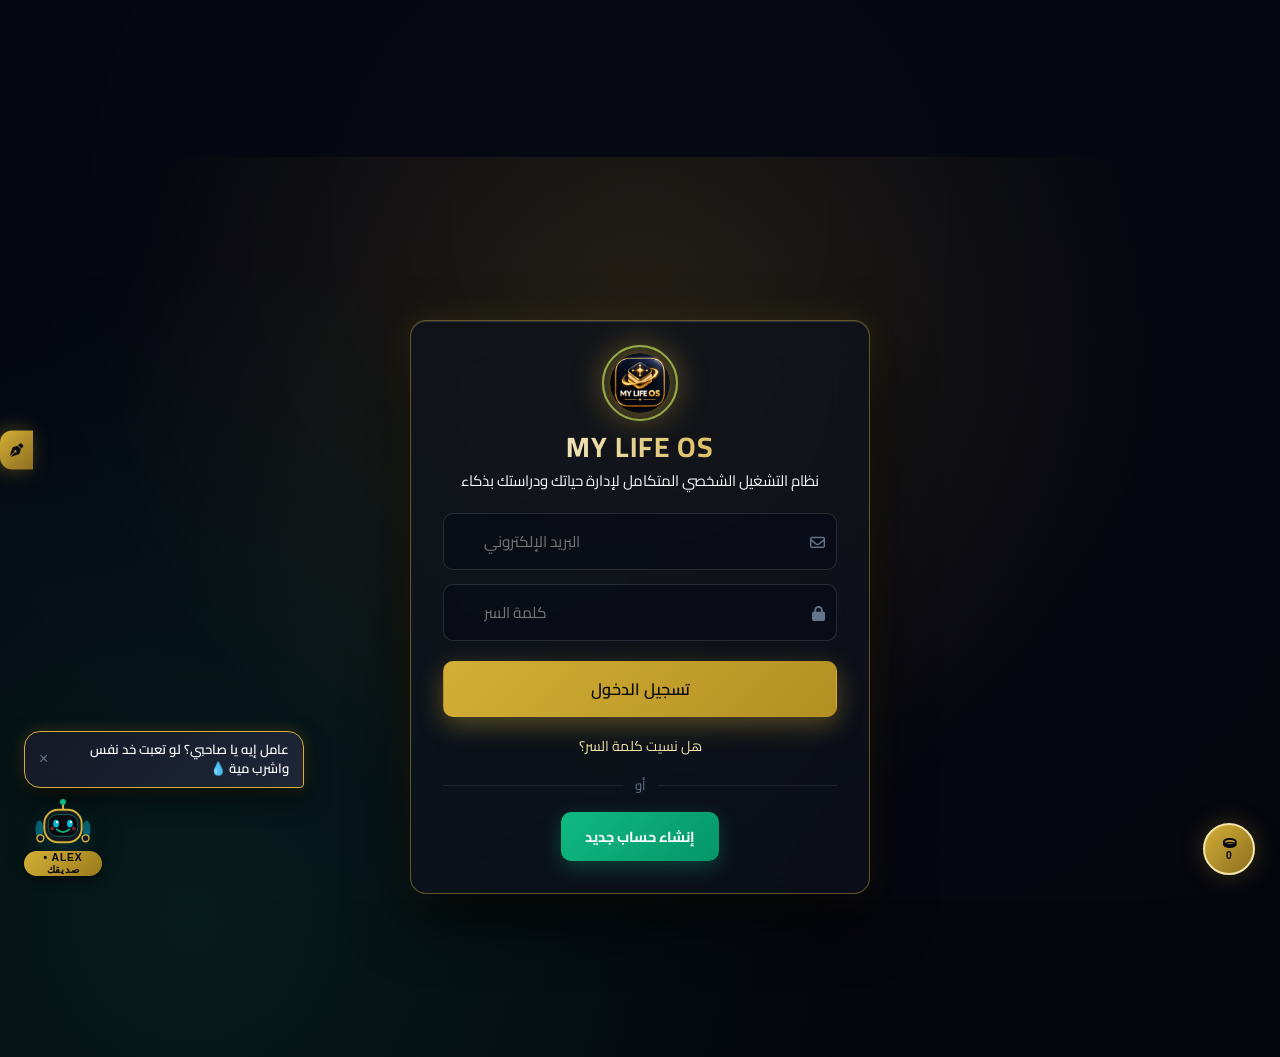
==== commit 8e7e44b1: "Update index.html" ====
--- a/index.html
+++ b/index.html
@@ -25,6 +25,21 @@
 <body>
 
   <!-- Global Toast & Status Notification Bar -->
+  <!-- فلتر القراءة الليلية الدافئ لحماية العين (Night Eye-Care Filter) -->
+  <div id="eye-care-overlay" class="eye-care-overlay hidden"></div>
+
+  <!-- كانفاس شرارات الاحتفال الذهبية الفورية (Alex Confetti Burst) -->
+  <canvas id="confetti-canvas" class="confetti-canvas"></canvas>
+
+  <!-- شاشة التوقف السينمائية بالساعة القلابة (Flip-Clock Screensaver) -->
+  <div id="flip-screensaver" class="flip-screensaver hidden">
+    <div class="screensaver-content">
+      <div class="pomo-logo-orb"><img src="logo.png" alt="Logo" onerror="this.style.display='none'" /></div>
+      <span class="badge badge-gold mt-2">MY LIFE OS • STANDBY MODE</span>
+      <div class="flip-clock-giant" id="screensaver-clock">00:00:00</div>
+      <p id="screensaver-quote" class="gold-text">حرك الماوس أو اضغط أي زر للعودة فوراً</p>
+    </div>
+  </div>
    <!-- شاشة حجب الهواتف (PC / Laptop Only Guard - English) -->
   <div id="desktop-only-guard" class="desktop-only-guard">
     <div class="desktop-guard-card">
@@ -233,13 +248,23 @@
           <button id="btn-mobile-menu" class="btn-icon mobile-only" aria-label="Menu">
             <i class="fa-solid fa-bars"></i>
           </button>
-          <div>
+<div>
             <h1 id="current-view-title">لوحة التحكم</h1>
             <p id="live-datetime" class="datetime-text">...</p>
           </div>
+          <!-- كبسولة رادار أقرب امتحان في الشريط العلوي -->
+          <span id="topbar-exam-pill" class="badge badge-gold" style="margin-inline-start:10px;">
+            <i class="fa-solid fa-satellite-dish"></i> لا توجد امتحانات عاجلة
+          </span>
         </div>
 
         <div class="topbar-end">
+          <button id="btn-eye-care" class="btn-icon" title="فلتر القراءة الليلية المريح للعين (Eye-Care)">
+            <i class="fa-solid fa-glasses"></i>
+          </button>
+          <button id="btn-screensaver-now" class="btn-icon" title="تشغيل شاشة التوقف السينمائية (Flip-Clock)">
+            <i class="fa-solid fa-tv"></i>
+          </button>
           <button id="btn-quick-search" class="btn-icon" title="بحث شامل">
             <i class="fa-solid fa-magnifying-glass"></i>
           </button>
@@ -540,6 +565,9 @@
             <button id="btn-add-subject" class="btn btn-gold btn-sm"><i class="fa-solid fa-book-medical"></i> مادة جديدة</button>
             <button id="btn-add-lecture" class="btn btn-outline btn-sm"><i class="fa-solid fa-file-circle-plus"></i> محاضرة / واجب</button>
             <button id="btn-gpa-simulator" class="btn btn-outline btn-sm"><i class="fa-solid fa-calculator gold-text"></i> حاسبة GPA والامتياز</button>
+  <button id="btn-weekly-timetable" class="btn btn-outline btn-sm"><i class="fa-solid fa-calendar-week gold-text"></i> الجدول الأسبوعي البصري</button>
+            <button id="btn-split-study" class="btn btn-outline btn-sm"><i class="fa-solid fa-columns gold-text"></i> المذاكرة المنقسمة (PDF + ملخص)</button>
+<button id="btn-flashcards-studio" class="btn btn-outline btn-sm"><i class="fa-solid fa-clone gold-text"></i> بطاقات مراجعة 3D</button>
             <button id="btn-exam-crunch-mode" class="btn btn-danger btn-sm"><i class="fa-solid fa-fire"></i> طوارئ ليلة الامتحان</button>
             <button id="btn-feynman-ai" class="btn btn-outline btn-sm"><i class="fa-solid fa-brain gold-text"></i> محاكي فاينمان AI</button>
           </div>
@@ -734,6 +762,18 @@
         <div class="section-toolbar">
           <div class="filters-row">
             <input type="search" id="project-search" class="input-sm" placeholder="ابحث في المشاريع والتقنيات..." />
+            <button type="button" id="btn-live-sandbox" class="btn btn-gold btn-sm">
+              <i class="fa-solid fa-laptop-code"></i> محرر الأكواد الحي (Sandbox)
+            </button>
+            <button type="button" id="btn-logic-converter" class="btn btn-outline btn-sm">
+              <i class="fa-solid fa-microchip gold-text"></i> محول Logic & Binary
+            </button>
+            <button type="button" id="btn-mindmap-canvas" class="btn btn-outline btn-sm">
+              <i class="fa-solid fa-diagram-project gold-text"></i> الخرائط الذهنية
+            </button>
+            <button type="button" id="btn-api-tester" class="btn btn-outline btn-sm">
+              <i class="fa-solid fa-satellite gold-text"></i> فاحص API السريع
+            </button>
             <button type="button" id="btn-open-snippets" class="btn btn-outline btn-sm">
               <i class="fa-solid fa-code gold-text"></i> خزنة الأكواد (Snippets)
             </button>
@@ -801,6 +841,7 @@
             </select>
           </div>
 <div class="filters-row">
+  <button id="btn-debt-tracker" class="btn btn-outline btn-sm"><i class="fa-solid fa-handshake-angle gold-text"></i> الديون والمصاريف المشتركة</button>
             <button id="btn-add-subscription" class="btn btn-outline btn-sm"><i class="fa-solid fa-calendar-check gold-text"></i> اشتراك / قسط شهري</button>
             <button id="btn-add-saving-goal" class="btn btn-outline btn-sm"><i class="fa-solid fa-piggy-bank gold-text"></i> هدف ادخار (الحصالة)</button>
             <button id="btn-set-budget" class="btn btn-outline btn-sm"><i class="fa-solid fa-bullseye"></i> تحديد الميزانية</button>
@@ -1328,6 +1369,12 @@
           <circle cx="48" cy="49" r="2.4" fill="#ffffff" />
           <circle cx="76" cy="49" r="2.4" fill="#ffffff" />
         </g>
+        <!-- Cool Sunglasses (Shown automatically during Pomodoro Focus) -->
+        <g id="alex-sunglasses" class="hidden">
+          <rect x="34" y="44" width="22" height="14" rx="3" fill="#05060d" stroke="#d4af37" stroke-width="2.5" />
+          <rect x="64" y="44" width="22" height="14" rx="3" fill="#05060d" stroke="#d4af37" stroke-width="2.5" />
+          <line x1="56" y1="49" x2="64" y2="49" stroke="#d4af37" stroke-width="2.5" />
+        </g>
         <!-- Warm Friendly Blush & Smile -->
         <circle cx="38" cy="62" r="4" fill="rgba(244, 63, 94, 0.45)" />
         <circle cx="82" cy="62" r="4" fill="rgba(244, 63, 94, 0.45)" />
@@ -1358,7 +1405,14 @@
           </button>
         </div>
       </div>
-
+<!-- تحديات أليكس اليومية (Daily Quests +100 XP) -->
+      <div id="alex-daily-quests-bar" class="alex-quests-bar">
+        <div class="flex-between">
+          <strong>🎯 تحديات أليكس اليومية (+100 XP)</strong>
+          <small id="alex-quests-progress" class="gold-text">0 / 3</small>
+        </div>
+        <div id="alex-quests-list" class="alex-quests-list mt-1"></div>
+      </div>
       <!-- أزرار دردشة ودية ونفسية وسريعة -->
       <div class="alex-quick-chips" id="alex-quick-chips">
         <button type="button" class="alex-chip" data-alex-friendly="tired">😮‍💨 حاسس إني تعبان ومفصول</button>
--- a/style.css
+++ b/style.css
@@ -3356,4 +3356,284 @@
 .capsule-unlocked {
   border-color: rgba(16, 185, 129, 0.5) !important;
   box-shadow: 0 0 18px rgba(16, 185, 129, 0.15);
-}+}
+/* ==========================================================================
+   MEGA 10 FEATURES STYLING: PIN LOCK, POMODORO V4 ORBS, AURA, FOREST & HUD
+   ========================================================================== */
+
+/* 1. شاشة القفل الزجاجية بكود PIN */
+.pin-lock-overlay {
+  position: fixed;
+  inset: 0;
+  z-index: 999999;
+  background: rgba(4, 6, 14, 0.88);
+  backdrop-filter: blur(26px);
+  -webkit-backdrop-filter: blur(26px);
+  display: flex;
+  align-items: center;
+  justify-content: center;
+  padding: 20px;
+}
+
+.pin-lock-card {
+  width: 100%;
+  max-width: 390px;
+  text-align: center;
+  padding: 34px 26px;
+  border-radius: 24px;
+}
+
+.pin-input-wrap input {
+  text-align: center;
+  font-size: 2rem !important;
+  letter-spacing: 14px;
+  font-weight: 800;
+  color: var(--gold-primary);
+  background: rgba(8, 11, 20, 0.9) !important;
+  border: 1.5px solid var(--gold-primary) !important;
+  border-radius: 14px !important;
+}
+
+/* 4 & 6. كرات الطاقة الذهبية Orbs + تحول الإضاءة الديناميكي في البومودورو */
+.pomo-orbs-row {
+  display: flex;
+  align-items: center;
+  justify-content: center;
+  gap: 8px;
+  flex-wrap: wrap;
+}
+
+.pomo-energy-orb {
+  width: 12px;
+  height: 12px;
+  border-radius: 50%;
+  background: rgba(255, 255, 255, 0.12);
+  border: 1px solid rgba(212, 175, 55, 0.4);
+  transition: all 0.35s ease;
+}
+
+.pomo-energy-orb.lit {
+  background: var(--gold-primary);
+  box-shadow: 0 0 14px var(--gold-primary), 0 0 24px #10b981;
+  transform: scale(1.2);
+}
+
+.pomo-ring-container.aura-stage-mid {
+  box-shadow: 0 0 70px rgba(6, 182, 212, 0.28), inset 0 0 40px rgba(6, 182, 212, 0.14) !important;
+}
+
+.pomo-ring-container.aura-stage-final {
+  box-shadow: 0 0 85px rgba(16, 185, 129, 0.38), inset 0 0 50px rgba(16, 185, 129, 0.2) !important;
+}
+
+.pomo-ring-container.aura-last-two-mins {
+  animation: finalTwoMinsPulse 1.4s ease-in-out infinite alternate;
+}
+
+@keyframes finalTwoMinsPulse {
+  from { transform: scale(1); }
+  to { transform: scale(1.03); }
+}
+
+/* 5 & 9. شجرة الالتزام داخل البومودورو + شريط الاقتباسات + حديقة الأشجار */
+.pomo-tree-badge {
+  font-size: 0.9rem;
+  color: #10b981;
+  background: rgba(16, 185, 129, 0.12);
+  border: 1px solid rgba(16, 185, 129, 0.3);
+  padding: 2px 12px;
+  border-radius: 99px;
+  margin-top: 4px;
+}
+
+.pomo-wisdom-ticker {
+  font-size: 0.88rem;
+  color: var(--gold-light);
+  background: rgba(15, 20, 34, 0.72);
+  border: 1px solid rgba(212, 175, 55, 0.25);
+  padding: 7px 18px;
+  border-radius: 99px;
+  max-width: 620px;
+  transition: opacity 0.3s ease;
+}
+
+.forest-trees-grid {
+  display: grid;
+  grid-template-columns: repeat(auto-fill, minmax(62px, 1fr));
+  gap: 8px;
+}
+
+.forest-tree-cell {
+  background: rgba(16, 185, 129, 0.1);
+  border: 1px solid rgba(16, 185, 129, 0.3);
+  border-radius: 12px;
+  padding: 8px 4px;
+  text-align: center;
+  display: flex;
+  flex-direction: column;
+  align-items: center;
+  gap: 2px;
+}
+
+.forest-tree-cell.withered {
+  background: rgba(239, 68, 68, 0.1);
+  border-color: rgba(239, 68, 68, 0.3);
+}
+
+.tree-emoji {
+  font-size: 1.45rem;
+}
+
+/* 7. النافذة العائمة المصغرة الاحترافية (Compact Mini-HUD 200x60) */
+.mini-floating-pomo {
+  width: 215px;
+  padding: 8px 12px !important;
+  border-radius: 16px !important;
+  flex-direction: column !important;
+  align-items: stretch !important;
+  gap: 6px !important;
+}
+
+.mini-hud-top {
+  display: flex;
+  align-items: center;
+  justify-content: space-between;
+  gap: 6px;
+}
+
+.btn-icon-xs {
+  background: rgba(255, 255, 255, 0.08);
+  border: 1px solid rgba(255, 255, 255, 0.15);
+  color: #fff;
+  width: 24px;
+  height: 24px;
+  border-radius: 6px;
+  cursor: pointer;
+  display: inline-flex;
+  align-items: center;
+  justify-content: center;
+  font-size: 0.72rem;
+}
+
+.mini-hud-progress-track {
+  width: 100%;
+  height: 4px;
+  background: rgba(255, 255, 255, 0.1);
+  border-radius: 99px;
+  overflow: hidden;
+}
+
+.mini-hud-progress-fill {
+  height: 100%;
+  background: linear-gradient(90deg, var(--gold-primary), #10b981);
+  transition: width 0.5s ease;
+}
+/* ==========================================================================
+   DIRECT PC AUDIO BAR, 20-MIN WALLPAPER ROTATOR & 3D FLASHCARDS STYLING
+   ========================================================================== */
+
+/* 1. شريط الصوت البارز المباشر في الواجهة الرئيسية للبومودورو */
+.pomo-direct-audio-bar {
+  display: flex;
+  flex-wrap: wrap;
+  align-items: center;
+  justify-content: center;
+  gap: 8px;
+  background: rgba(12, 16, 28, 0.88);
+  border: 1px solid rgba(var(--pomo-accent-rgb), 0.4);
+  padding: 8px 16px;
+  border-radius: 99px;
+  backdrop-filter: blur(16px);
+  box-shadow: 0 8px 25px rgba(0, 0, 0, 0.5);
+}
+
+.pomo-vol-wrap {
+  display: inline-flex;
+  align-items: center;
+  gap: 6px;
+  background: rgba(255, 255, 255, 0.06);
+  padding: 4px 10px;
+  border-radius: 99px;
+  font-size: 0.8rem;
+}
+
+.pomo-vol-wrap input[type="range"] {
+  width: 70px !important;
+  height: 5px !important;
+  padding: 0 !important;
+  accent-color: var(--pomo-accent);
+  cursor: pointer;
+}
+
+.modal-card.pomo-fullscreen-active.pomo-pure-cinema .pomo-direct-audio-bar {
+  display: none !important;
+}
+
+/* 2. شريط التبديل التلقائي للخلفية (كل 20 دقيقة أو ثابتة) */
+.wp-rotator-box {
+  background: rgba(212, 175, 55, 0.08);
+  border: 1px solid rgba(212, 175, 55, 0.35);
+  border-radius: 14px;
+  padding: 12px 14px;
+  margin-bottom: 14px;
+  display: flex;
+  align-items: center;
+  justify-content: space-between;
+  flex-wrap: wrap;
+  gap: 10px;
+}
+
+/* 3. بطاقات المراجعة ثلاثية الأبعاد (3D Flip Flashcards) */
+.flashcards-grid {
+  display: grid;
+  grid-template-columns: repeat(auto-fill, minmax(220px, 1fr));
+  gap: 14px;
+  margin-top: 14px;
+}
+
+.flashcard-3d {
+  background: transparent;
+  height: 150px;
+  perspective: 1000px;
+  cursor: pointer;
+}
+
+.flashcard-inner {
+  position: relative;
+  width: 100%;
+  height: 100%;
+  text-align: center;
+  transition: transform 0.6s cubic-bezier(0.4, 0.2, 0.2, 1);
+  transform-style: preserve-3d;
+}
+
+.flashcard-3d.flipped .flashcard-inner {
+  transform: rotateY(180deg);
+}
+
+.flashcard-front, .flashcard-back {
+  position: absolute;
+  inset: 0;
+  backface-visibility: hidden;
+  -webkit-backface-visibility: hidden;
+  border-radius: 14px;
+  padding: 16px;
+  display: flex;
+  flex-direction: column;
+  align-items: center;
+  justify-content: center;
+  box-shadow: 0 10px 25px rgba(0, 0, 0, 0.5);
+}
+
+.flashcard-front {
+  background: linear-gradient(145deg, rgba(20, 26, 42, 0.95), rgba(10, 14, 24, 0.98));
+  border: 1px solid rgba(212, 175, 55, 0.4);
+  color: #ffffff;
+}
+
+.flashcard-back {
+  background: linear-gradient(145deg, rgba(16, 185, 129, 0.2), rgba(10, 18, 28, 0.98));
+  border: 1px solid #10b981;
+  color: #a7f3d0;
+  transform: rotateY(180deg);
+}
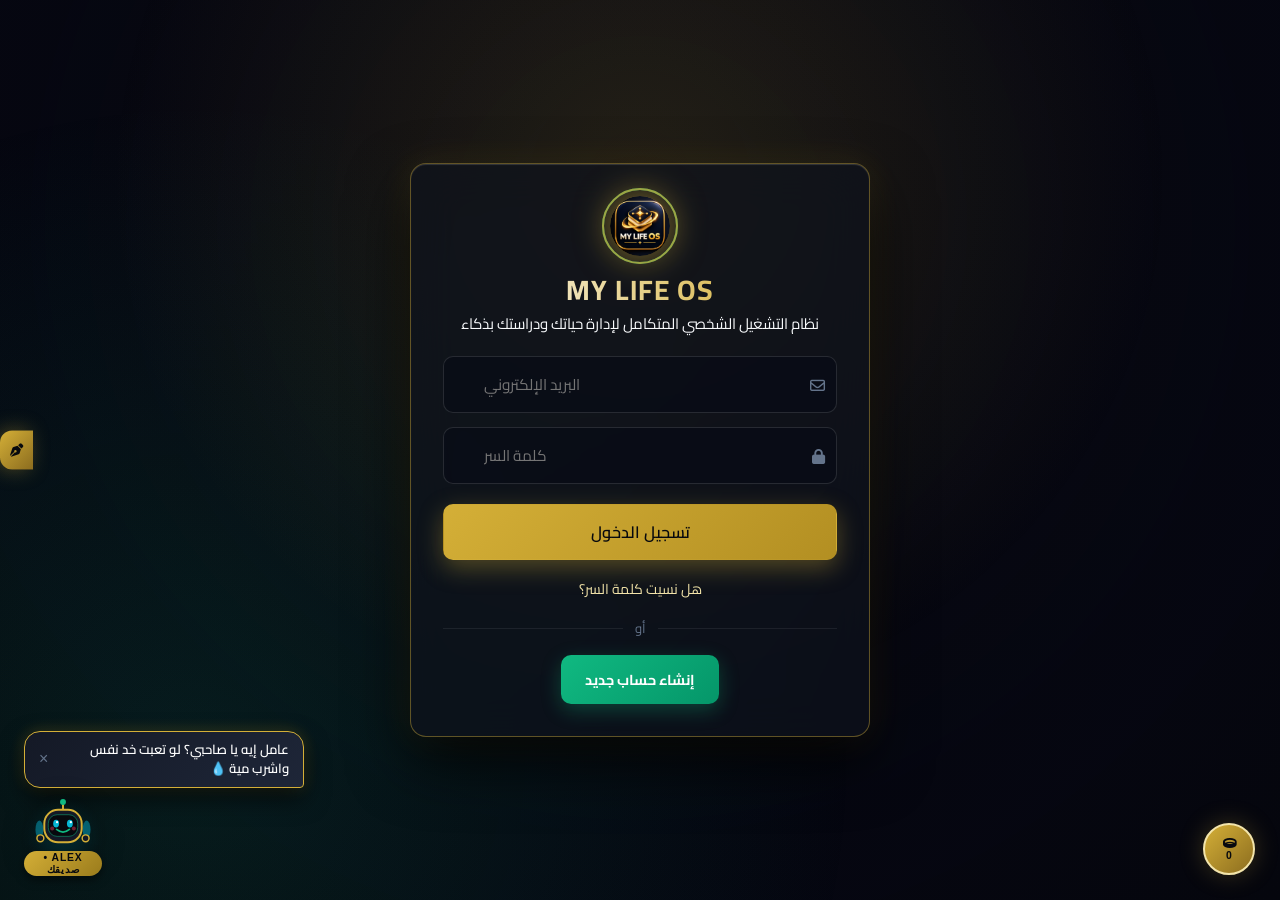
==== commit 7a9c0b79: "Update index.html" ====
--- a/index.html
+++ b/index.html
@@ -213,6 +213,9 @@
         </button>
         <button class="nav-item" data-view="ai">
           <i class="fa-solid fa-wand-magic-sparkles"></i> <span data-i18n="nav_ai">المساعد الذكي AI</span>
+        </button>
+        <button class="nav-item" data-view="ancient-game">
+          <i class="fa-solid fa-ankh gold-text"></i> <span>فجر الأساطير (3000 ق.م)</span>
         </button>
         <button class="nav-item" data-view="reports">
           <i class="fa-solid fa-chart-pie"></i> <span data-i18n="nav_reports">التقارير والإحصائيات</span>
@@ -1235,7 +1238,10 @@
           </div>
         </div>
       </section>
-
+<!-- =====================================================
+           VIEW 16: DAWN OF LEGENDS (3000 BC) — REALISTIC STRATEGY & RPG GAME
+      ====================================================== -->
+      <section id="view-ancient-game" class="view-section"></section>
       <!-- Developer Footer Signature -->
       <footer class="app-footer">
         <p>MY LIFE OS &bull; تم تطوير هذا البرنامج بواسطة المهندس <strong>Eng:Ahmed M Hosny</strong></p>
@@ -1441,7 +1447,9 @@
       </form>
     </div>
   </div>
-  <!-- Main Application Script (ES Module) -->
+<!-- Main Application Script (ES Module) -->
   <script type="module" src="script.js"></script>
+  <!-- Dawn of Legends 3000 BC Game Engine -->
+  <script type="module" src="game.js"></script>
 </body>
 </html>
--- a/style.css
+++ b/style.css
@@ -3637,3 +3637,144 @@
   color: #a7f3d0;
   transform: rotateY(180deg);
 }
+/* ==========================================================================
+   V5 SUPER SUITE: EYE-CARE, FLIP SCREENSAVER, SANDBOX, TIMETABLE & ALEX V3
+   ========================================================================== */
+
+/* 1. فلتر القراءة الليلية المريح للعين (Night Eye-Care Filter) */
+.eye-care-overlay {
+  position: fixed;
+  inset: 0;
+  width: 100vw;
+  height: 100vh;
+  pointer-events: none;
+  z-index: 999990;
+  background: rgba(255, 165, 60, 0.14);
+  mix-blend-mode: multiply;
+  transition: opacity 0.4s ease;
+}
+
+/* 2. كانفاس الاحتفال وشاشة التوقف السينمائية (Flip-Clock Screensaver) */
+.confetti-canvas {
+  position: fixed;
+  inset: 0;
+  width: 100vw;
+  height: 100vh;
+  pointer-events: none;
+  z-index: 999998;
+}
+
+.flip-screensaver {
+  position: fixed;
+  inset: 0;
+  z-index: 999995;
+  background-image:
+    radial-gradient(circle at center, rgba(6, 8, 18, 0.55) 0%, rgba(4, 5, 12, 0.96) 85%),
+    var(--pomo-wallpaper);
+  background-size: cover;
+  background-position: center;
+  display: flex;
+  align-items: center;
+  justify-content: center;
+  text-align: center;
+  backdrop-filter: blur(10px);
+}
+
+.flip-clock-giant {
+  font-family: 'Inter', monospace;
+  font-size: 7.5rem;
+  font-weight: 900;
+  color: #ffffff;
+  background: rgba(10, 14, 26, 0.85);
+  border: 2px solid var(--gold-primary);
+  border-bottom: 6px solid var(--gold-primary);
+  padding: 24px 48px;
+  border-radius: 28px;
+  margin: 20px 0;
+  letter-spacing: 6px;
+  box-shadow: 0 30px 70px rgba(0, 0, 0, 0.9), 0 0 50px rgba(212, 175, 55, 0.25);
+}
+
+/* 3. صندوق تحديات أليكس اليومية (Alex Daily Quests) */
+.alex-quests-bar {
+  background: rgba(212, 175, 55, 0.08);
+  border-bottom: 1px solid var(--border-subtle);
+  padding: 8px 14px;
+  font-size: 0.78rem;
+}
+
+.alex-quest-row {
+  display: flex;
+  align-items: center;
+  justify-content: space-between;
+  padding: 3px 0;
+  color: var(--text-secondary);
+}
+
+.alex-quest-row.done {
+  color: var(--emerald-primary);
+  text-decoration: line-through;
+}
+
+/* 4. مختبر الأكواد الحي والمذاكرة المنقسمة والجدول الأسبوعي */
+.modal-card.wide-lab-modal {
+  max-width: 960px !important;
+  width: 95vw !important;
+}
+
+.split-workspace-grid {
+  display: grid;
+  grid-template-columns: 1fr 1fr;
+  gap: 14px;
+  min-height: 380px;
+}
+
+.sandbox-preview-frame {
+  width: 100%;
+  height: 360px;
+  background: #ffffff;
+  border: 2px solid var(--gold-primary);
+  border-radius: 12px;
+}
+
+.weekly-timetable-grid {
+  display: grid;
+  grid-template-columns: repeat(6, 1fr);
+  gap: 8px;
+  overflow-x: auto;
+}
+
+.timetable-day-col {
+  background: rgba(12, 16, 28, 0.9);
+  border: 1px solid var(--border-subtle);
+  border-radius: 10px;
+  padding: 10px;
+  min-width: 130px;
+}
+
+.timetable-day-col h5 {
+  color: var(--gold-primary);
+  text-align: center;
+  border-bottom: 1px solid var(--border-subtle);
+  padding-bottom: 6px;
+  margin-bottom: 8px;
+}
+
+.truth-table {
+  width: 100%;
+  border-collapse: collapse;
+  margin-top: 10px;
+  font-family: 'Inter', monospace;
+  font-size: 0.85rem;
+  text-align: center;
+}
+
+.truth-table th, .truth-table td {
+  border: 1px solid var(--border-subtle);
+  padding: 6px;
+}
+
+.truth-table th {
+  background: rgba(212, 175, 55, 0.15);
+  color: var(--gold-primary);
+}
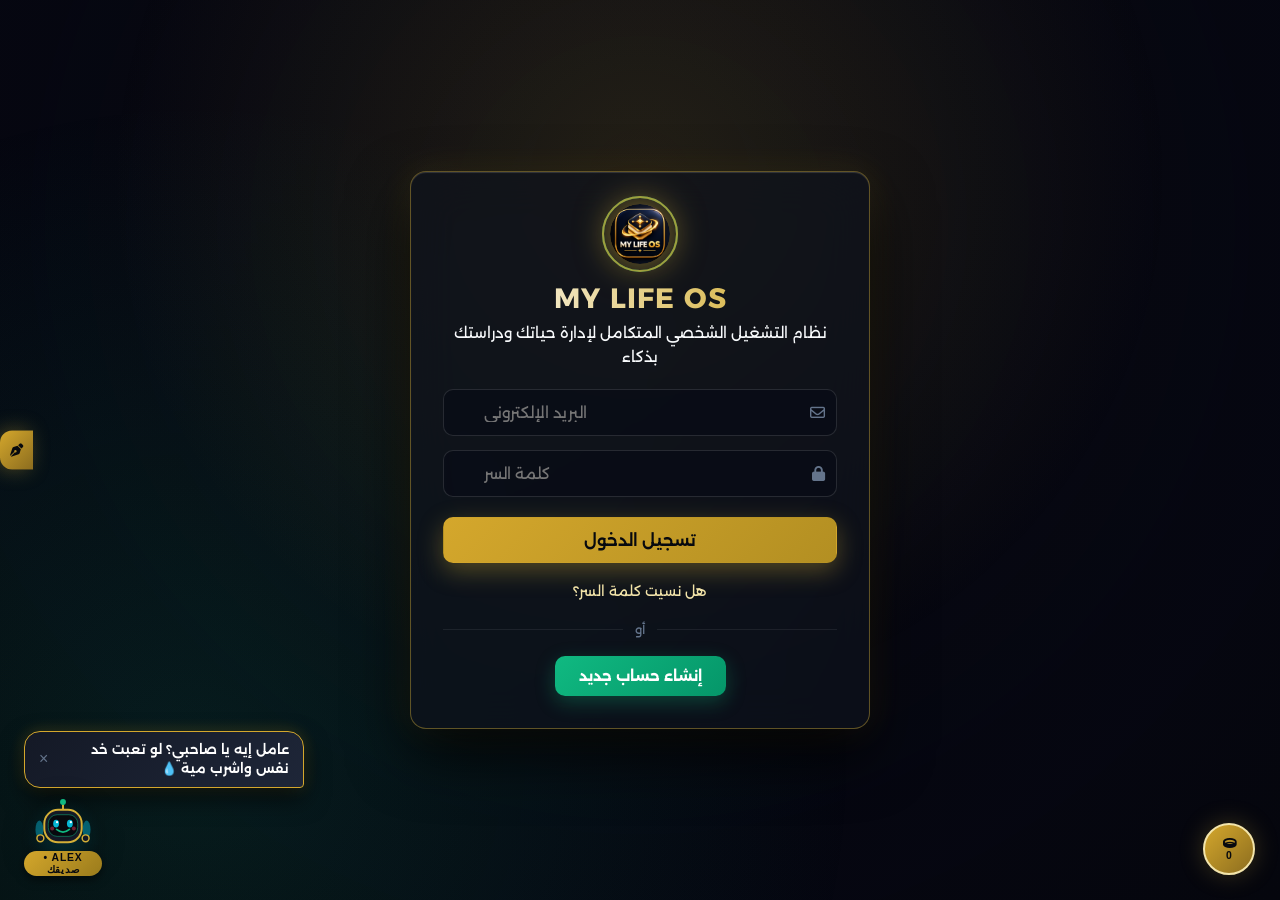
==== commit 5a5acc67: "e" ====
--- a/index.html
+++ b/index.html
@@ -11,8 +11,7 @@
 <!-- Google Fonts: Cairo & Inter -->
   <link rel="preconnect" href="https://fonts.googleapis.com">
   <link rel="preconnect" href="https://fonts.gstatic.com" crossorigin>
-  <link href="https://fonts.googleapis.com/css2?family=Cairo:wght@400;500;600;700;800&family=Inter:wght@400;500;600;700&display=swap" rel="stylesheet">
-
+<link href="https://fonts.googleapis.com/css2?family=Alexandria:wght@400;500;600;700;800&family=Cairo:wght@400;500;600;700;800&family=Inter:wght@400;500;600;700&display=swap" rel="stylesheet">
   <!-- FontAwesome Icons -->
   <link rel="stylesheet" href="https://cdnjs.cloudflare.com/ajax/libs/font-awesome/6.5.1/css/all.min.css" />
 
@@ -214,9 +213,7 @@
         <button class="nav-item" data-view="ai">
           <i class="fa-solid fa-wand-magic-sparkles"></i> <span data-i18n="nav_ai">المساعد الذكي AI</span>
         </button>
-        <button class="nav-item" data-view="ancient-game">
-          <i class="fa-solid fa-ankh gold-text"></i> <span>فجر الأساطير (3000 ق.م)</span>
-        </button>
+
         <button class="nav-item" data-view="reports">
           <i class="fa-solid fa-chart-pie"></i> <span data-i18n="nav_reports">التقارير والإحصائيات</span>
         </button>
@@ -1238,13 +1235,10 @@
           </div>
         </div>
       </section>
-<!-- =====================================================
-           VIEW 16: DAWN OF LEGENDS (3000 BC) — REALISTIC STRATEGY & RPG GAME
-      ====================================================== -->
-      <section id="view-ancient-game" class="view-section"></section>
+
       <!-- Developer Footer Signature -->
       <footer class="app-footer">
-        <p>MY LIFE OS &bull; تم تطوير هذا البرنامج بواسطة المهندس <strong>Eng:Ahmed M Hosny</strong></p>
+        <p>MY LIFE OS &bull; تم تطوير هذا البرنامج بواسطة  <strong><em>Eng:Ahmed M Hosny</em></strong></p>
       </footer>
     </main>
 
@@ -1449,7 +1443,7 @@
   </div>
 <!-- Main Application Script (ES Module) -->
   <script type="module" src="script.js"></script>
-  <!-- Dawn of Legends 3000 BC Game Engine -->
-  <script type="module" src="game.js"></script>
+  <!-- MY LIFE OS Pro Expansion (9 Modules, 14-Ch Mixer, Focus V6, 4 Themes & Synergy) -->
+  <script type="module" src="os-pro.js"></script>
 </body>
-</html>
+</html>
--- a/style.css
+++ b/style.css
@@ -3778,3 +3778,301 @@
   background: rgba(212, 175, 55, 0.15);
   color: var(--gold-primary);
 }
+/* ==========================================================================
+   MY LIFE OS PRO — DESIGN SYSTEM, 4 THEMES, 14-CH MIXER & 9 MODULES STYLING
+   ========================================================================== */
+
+body {
+  font-family: 'Alexandria', 'Cairo', 'Inter', sans-serif !important;
+}
+
+/* 1. نظام الثيمات الأربعة (Midnight Gold, Pure Light, Pure Black, Forest) */
+html[data-theme="midnight-gold"],
+html[data-theme="dark"] {
+  --bg-primary: #090D19;
+  --bg-secondary: #111827;
+  --bg-card: #151E31;
+  --border-color: rgba(212, 167, 44, 0.22);
+  --gold-primary: #D4A72C;
+  --emerald-primary: #19B889;
+  --warning-primary: #F59E0B;
+  --danger-primary: #EF4444;
+}
+
+html[data-theme="light"],
+html[data-theme="pure-light"] {
+  --bg-primary: #F8FAFC !important;
+  --bg-secondary: #FFFFFF !important;
+  --bg-card: #FFFFFF !important;
+  --bg-card-hover: #F1F5F9 !important;
+  --border-color: rgba(15, 23, 42, 0.12) !important;
+  --border-subtle: rgba(15, 23, 42, 0.08) !important;
+  --gold-primary: #B45309 !important;
+  --emerald-primary: #059669 !important;
+  --text-primary: #0F172A !important;
+  --text-secondary: #475569 !important;
+  --text-muted: #64748B !important;
+}
+html[data-theme="light"] body,
+html[data-theme="pure-light"] body {
+  background-color: #F8FAFC !important;
+  color: #0F172A !important;
+}
+html[data-theme="light"] .custom-app-wallpaper,
+html[data-theme="pure-light"] .custom-app-wallpaper {
+  opacity: 0.04 !important;
+}
+html[data-theme="light"] .sidebar,
+html[data-theme="pure-light"] .sidebar,
+html[data-theme="light"] .topbar,
+html[data-theme="pure-light"] .topbar {
+  background: rgba(255, 255, 255, 0.95) !important;
+  color: #0F172A !important;
+}
+html[data-theme="light"] .card,
+html[data-theme="pure-light"] .card,
+html[data-theme="light"] .item-card,
+html[data-theme="pure-light"] .item-card,
+html[data-theme="light"] .kpi-card,
+html[data-theme="pure-light"] .kpi-card,
+html[data-theme="light"] .os-mini-widget,
+html[data-theme="pure-light"] .os-mini-widget {
+  background: #FFFFFF !important;
+  border: 1px solid rgba(15, 23, 42, 0.1) !important;
+  box-shadow: 0 8px 24px rgba(15, 23, 42, 0.06) !important;
+}
+
+html[data-theme="pure-black"] {
+  --bg-primary: #000000 !important;
+  --bg-secondary: #050505 !important;
+  --bg-card: #0A0A0A !important;
+  --border-color: rgba(255, 255, 255, 0.15) !important;
+  --border-subtle: rgba(255, 255, 255, 0.09) !important;
+  --gold-primary: #F59E0B !important;
+}
+html[data-theme="pure-black"] body,
+html[data-theme="pure-black"] .sidebar,
+html[data-theme="pure-black"] .topbar {
+  background: #000000 !important;
+}
+html[data-theme="pure-black"] .custom-app-wallpaper {
+  opacity: 0.05 !important;
+}
+html[data-theme="pure-black"] .card,
+html[data-theme="pure-black"] .item-card,
+html[data-theme="pure-black"] .kpi-card,
+html[data-theme="pure-black"] .os-mini-widget {
+  background: #090909 !important;
+  border: 1px solid rgba(255, 255, 255, 0.14) !important;
+}
+
+html[data-theme="forest"] {
+  --bg-primary: #071510 !important;
+  --bg-secondary: #0B2019 !important;
+  --bg-card: #102B22 !important;
+  --border-color: rgba(52, 211, 153, 0.25) !important;
+  --gold-primary: #34D399 !important;
+  --emerald-primary: #10B981 !important;
+}
+html[data-theme="forest"] body {
+  background-color: #071510 !important;
+}
+html[data-theme="forest"] .sidebar,
+html[data-theme="forest"] .topbar {
+  background: rgba(9, 25, 19, 0.94) !important;
+}
+html[data-theme="forest"] .card,
+html[data-theme="forest"] .item-card,
+html[data-theme="forest"] .kpi-card,
+html[data-theme="forest"] .os-mini-widget {
+  background: linear-gradient(160deg, rgba(16, 43, 34, 0.88), rgba(8, 23, 18, 0.94)) !important;
+  border: 1px solid rgba(52, 211, 153, 0.24) !important;
+}
+
+/* 2. تصغير وإخفاء الـ Sidebar (Collapsible Sidebar) */
+.app-shell.sidebar-collapsed {
+  grid-template-columns: 76px 1fr !important;
+}
+.app-shell.sidebar-collapsed .sidebar .brand-box > div:not(.brand-icon),
+.app-shell.sidebar-collapsed .sidebar .xp-level-box,
+.app-shell.sidebar-collapsed .sidebar .nav-item span,
+.app-shell.sidebar-collapsed .sidebar .user-mini-info,
+.app-shell.sidebar-collapsed .sidebar .nav-group-label {
+  display: none !important;
+}
+.app-shell.sidebar-collapsed .sidebar .nav-item {
+  justify-content: center !important;
+  padding: 12px 0 !important;
+}
+.app-shell.sidebar-collapsed .sidebar .sidebar-footer {
+  flex-direction: column;
+  gap: 10px;
+}
+
+.nav-group-label {
+  font-size: 0.72rem;
+  font-weight: 700;
+  color: var(--gold-primary);
+  padding: 12px 12px 4px;
+  margin-top: 6px;
+  border-top: 1px solid var(--border-subtle);
+  letter-spacing: 0.4px;
+  opacity: 0.85;
+}
+
+/* 3. كروت اختيار الثيمات الـ 4 في الإعدادات والـ Modal */
+.theme-cards-grid {
+  display: grid;
+  grid-template-columns: repeat(2, 1fr);
+  gap: 12px;
+  margin-top: 10px;
+}
+.theme-preview-card {
+  padding: 18px 16px;
+  border-radius: 14px;
+  cursor: pointer;
+  border: 2px solid rgba(255, 255, 255, 0.12);
+  display: flex;
+  flex-direction: column;
+  gap: 4px;
+  transition: var(--transition);
+}
+.theme-preview-card:hover,
+.theme-preview-card.active {
+  border-color: var(--gold-primary);
+  transform: translateY(-2px);
+}
+.theme-preview-card.t-midnight { background: #0f1424; color: #D4A72C; }
+.theme-preview-card.t-light { background: #f8fafc; color: #0f172a; border-color: #cbd5e1; }
+.theme-preview-card.t-black { background: #000000; color: #ffffff; }
+.theme-preview-card.t-forest { background: #0d261e; color: #6ee7b7; }
+
+/* 4. ميكسر الأصوات المحيطية ذو الـ 14 قناة (14-Channel Ambient Sound Studio) */
+.ambient-14-grid {
+  display: grid;
+  grid-template-columns: repeat(auto-fill, minmax(230px, 1fr));
+  gap: 12px;
+  max-height: 390px;
+  overflow-y: auto;
+  padding: 6px 4px;
+}
+.amb-ch-card {
+  background: rgba(15, 20, 34, 0.85);
+  border: 1px solid var(--border-subtle);
+  border-radius: 14px;
+  padding: 12px 14px;
+  display: flex;
+  align-items: center;
+  gap: 12px;
+  transition: var(--transition);
+}
+.amb-ch-card.playing {
+  border-color: var(--emerald-primary);
+  background: rgba(25, 184, 137, 0.1);
+  box-shadow: 0 0 18px rgba(25, 184, 137, 0.15);
+}
+.amb-ch-icon {
+  width: 42px;
+  height: 42px;
+  min-width: 42px;
+  border-radius: 50%;
+  background: rgba(255, 255, 255, 0.06);
+  display: flex;
+  align-items: center;
+  justify-content: center;
+  font-size: 1.15rem;
+  color: var(--gold-primary);
+}
+.amb-ch-card.playing .amb-ch-icon {
+  background: var(--emerald-primary);
+  color: #05070e;
+}
+.amb-ch-info {
+  flex: 1;
+}
+.amb-ch-info input[type="range"] {
+  height: 5px !important;
+  padding: 0 !important;
+  margin-top: 6px;
+  accent-color: var(--emerald-primary);
+  cursor: pointer;
+}
+
+/* 5. خطة الجلسات الذكية في استوديو التركيز (Smart Session Planner V6) */
+.session-plan-timeline {
+  display: flex;
+  flex-direction: column;
+  gap: 8px;
+  text-align: start;
+  max-height: 220px;
+  overflow-y: auto;
+  margin-top: 10px;
+}
+.session-step-row {
+  display: flex;
+  justify-content: space-between;
+  align-items: center;
+  padding: 10px 14px;
+  border-radius: 12px;
+  background: rgba(15, 20, 32, 0.85);
+  border-right: 4px solid var(--gold-primary);
+}
+.session-step-row.break-step {
+  border-right-color: var(--emerald-primary);
+}
+.session-step-row.completed-step {
+  opacity: 0.55;
+  text-decoration: line-through;
+}
+
+/* 6. التايم لاين ومخطط جانت وشبكة المعرفة (Timeline, Gantt & Knowledge Graph) */
+.time-intel-bar {
+  display: flex;
+  height: 28px;
+  border-radius: 10px;
+  overflow: hidden;
+  background: rgba(255, 255, 255, 0.05);
+  margin: 12px 0;
+}
+.time-segment {
+  height: 100%;
+  display: flex;
+  align-items: center;
+  justify-content: center;
+  font-size: 0.72rem;
+  font-weight: 700;
+  color: #05070e;
+  transition: width 0.4s ease;
+}
+.knowledge-graph-canvas {
+  width: 100%;
+  height: 340px;
+  background: radial-gradient(circle at center, #111827 0%, #07090e 100%);
+  border: 1px solid var(--border-color);
+  border-radius: 16px;
+  cursor: grab;
+}
+.habit-month-dots {
+  display: flex;
+  gap: 4px;
+  flex-wrap: wrap;
+  margin-top: 8px;
+}
+.habit-day-dot {
+  width: 22px;
+  height: 22px;
+  border-radius: 6px;
+  background: rgba(255, 255, 255, 0.06);
+  border: 1px solid var(--border-subtle);
+  font-size: 0.68rem;
+  display: inline-flex;
+  align-items: center;
+  justify-content: center;
+  cursor: pointer;
+}
+.habit-day-dot.done {
+  background: var(--emerald-primary);
+  color: #05070e;
+  font-weight: 800;
+  border-color: var(--emerald-primary);
+}
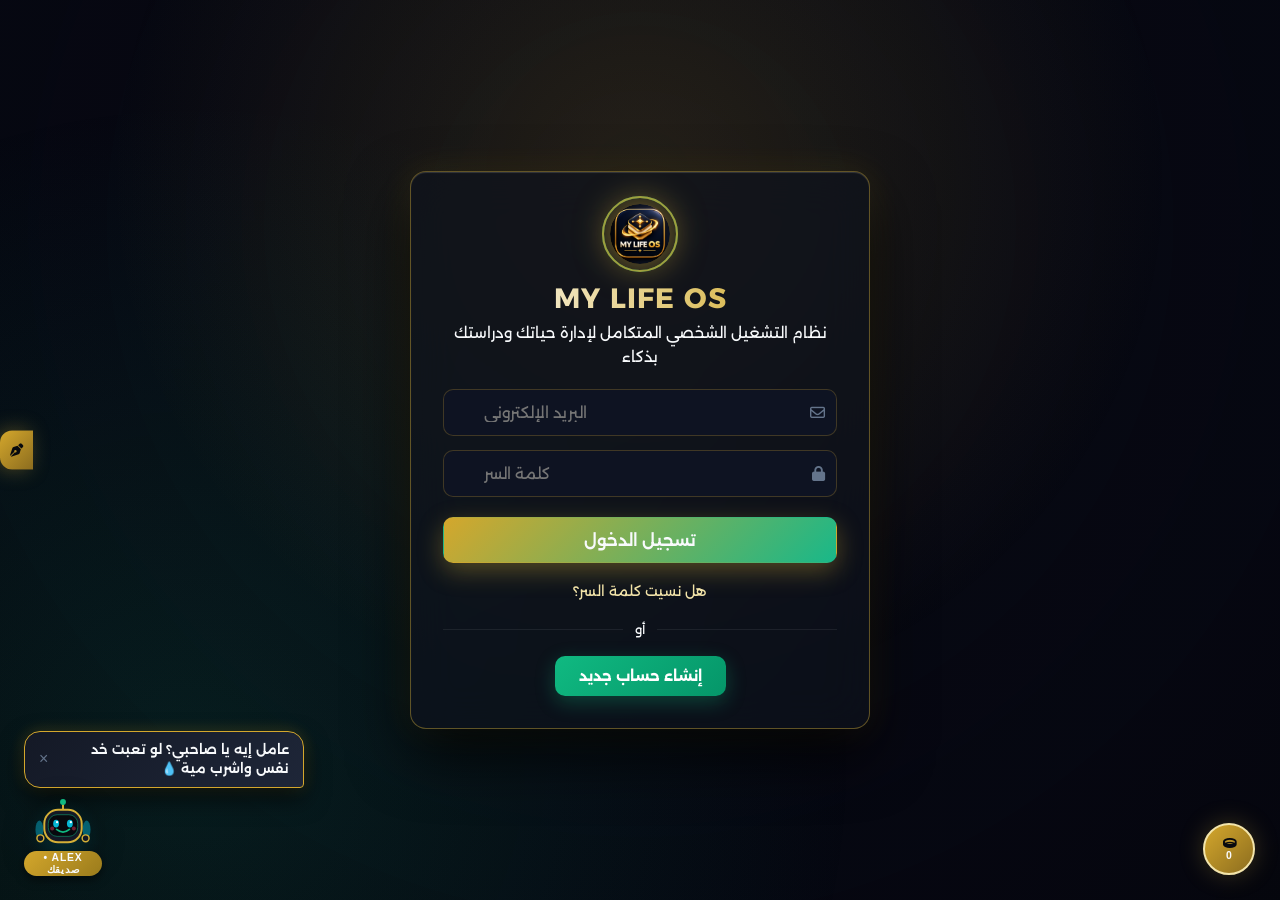
==== commit a78461f0: "Add User Suggestions Portal script to index.html" ====
--- a/index.html
+++ b/index.html
@@ -195,6 +195,9 @@
         <button class="nav-item" data-view="projects">
           <i class="fa-solid fa-code-branch"></i> <span data-i18n="nav_projects">المشاريع والبرمجة</span>
         </button>
+        <button class="nav-item" data-view="career-tracks" id="nav-btn-career-tracks">
+          <i class="fa-solid fa-diagram-project gold-text"></i> <span>موسوعة المسارات والشبكات</span>
+        </button>
         <button class="nav-item" data-view="languages">
           <i class="fa-solid fa-language"></i> <span data-i18n="nav_languages">تطوير الذات واللغات</span>
         </button>
@@ -329,7 +332,8 @@
             <h2><span id="time-greeting-prefix">مرحباً بعودتك،</span> <span id="dash-user-name" class="gold-text">...</span></h2>
             <p id="morning-briefing-text" class="briefing-content">جاري تحليل يومك ومهامك الحالية...</p>
           </div>
-          <div class="quick-actions-row">
+<div class="quick-actions-row">
+            <button class="btn btn-gold btn-sm" data-goto="career-tracks"><i class="fa-solid fa-diagram-project"></i> 🚀 موسوعة المسارات</button>
             <button class="btn btn-gold btn-sm" data-quick-add="task"><i class="fa-solid fa-plus"></i> مهمة</button>
             <button class="btn btn-outline btn-sm" data-quick-add="expense"><i class="fa-solid fa-coins"></i> معاملة</button>
             <button class="btn btn-outline btn-sm" data-quick-add="note"><i class="fa-solid fa-pen"></i> ملاحظة</button>
@@ -1235,6 +1239,11 @@
           </div>
         </div>
       </section>
+
+<!-- =====================================================
+           VIEW 17: TECH & CYBERSECURITY ROADMAPS ENCYCLOPEDIA
+      ====================================================== -->
+      <section id="view-career-tracks" class="view-section"></section>
 
       <!-- Developer Footer Signature -->
       <footer class="app-footer">
@@ -1445,5 +1454,9 @@
   <script type="module" src="script.js"></script>
   <!-- MY LIFE OS Pro Expansion (9 Modules, 14-Ch Mixer, Focus V6, 4 Themes & Synergy) -->
   <script type="module" src="os-pro.js"></script>
+  <!-- Career Tracks, Cybersecurity & Interactive Network Graph Encyclopedia -->
+  <script type="module" src="tracks.js"></script>
+  <!-- User Suggestions Portal & Eng. Ahmed M Hosny Master Admin Control Panel -->
+  <script type="module" src="admin.js"></script>
 </body>
-</html>+</html>
--- a/style.css
+++ b/style.css
@@ -3716,10 +3716,31 @@
   text-decoration: line-through;
 }
 
-/* 4. مختبر الأكواد الحي والمذاكرة المنقسمة والجدول الأسبوعي */
-.modal-card.wide-lab-modal {
+/* 4. مختبر الأكواد الحي + ضمان ملء شاشة المؤقت 100% بدون أي حدود */
+.modal-card.wide-lab-modal:not(.pomo-fullscreen-active) {
   max-width: 960px !important;
   width: 95vw !important;
+}
+
+.modal-overlay:has(.pomo-fullscreen-active) {
+  padding: 0 !important;
+}
+
+.modal-card.pomo-fullscreen-active {
+  position: fixed !important;
+  inset: 0 !important;
+  width: 100vw !important;
+  max-width: 100vw !important;
+  height: 100vh !important;
+  max-height: 100vh !important;
+  margin: 0 !important;
+  border-radius: 0 !important;
+  padding: 24px 40px !important;
+}
+
+.modal-card.pomo-fullscreen-active .pomodoro-card {
+  max-width: 1320px !important;
+  width: 100% !important;
 }
 
 .split-workspace-grid {
@@ -4075,4 +4096,4 @@
   color: #05070e;
   font-weight: 800;
   border-color: var(--emerald-primary);
-}+}
